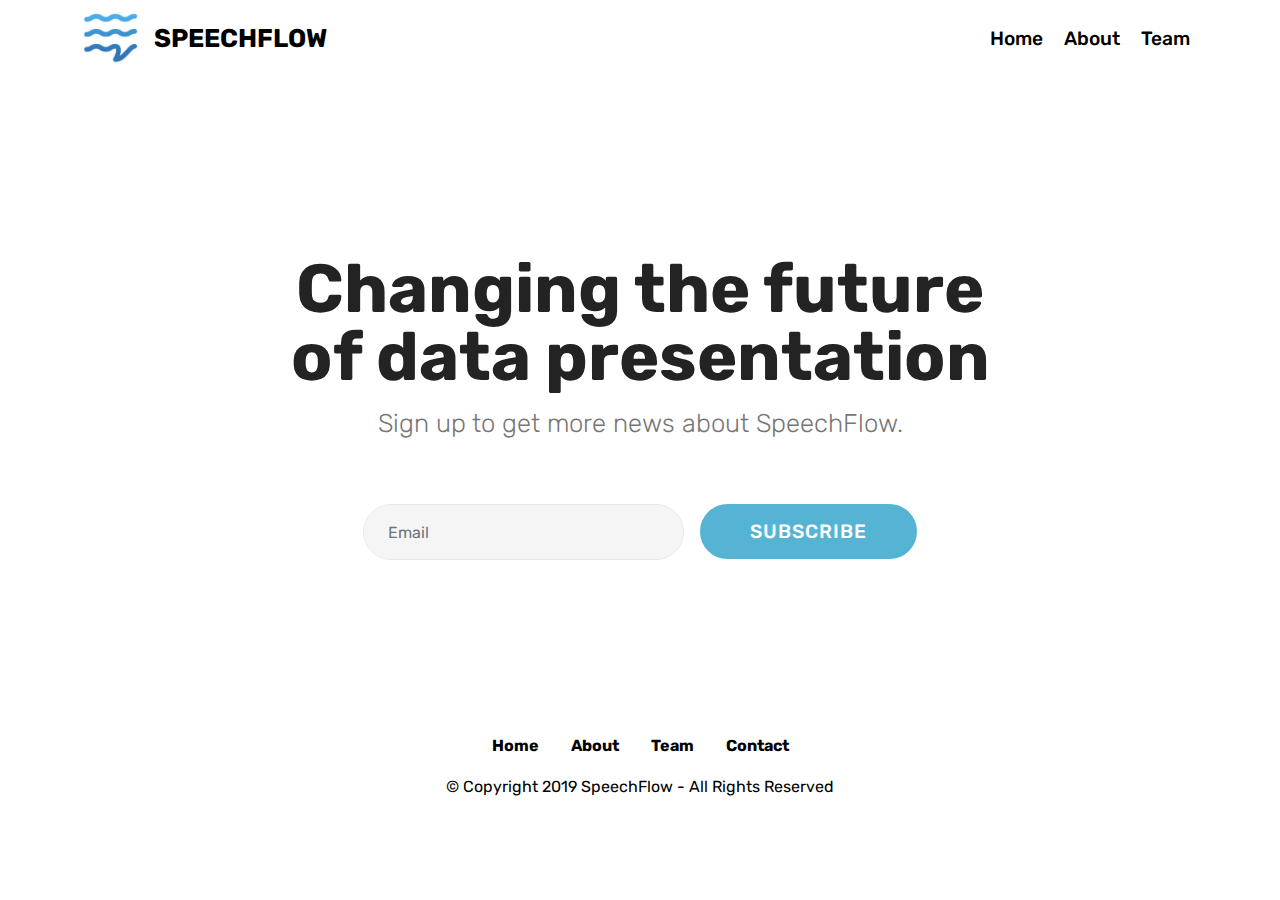
==== index.html @ fd4cd21f "create github pages" ====
<!DOCTYPE html>
<html  >
<head>
  <!-- Site made with Mobirise Website Builder v4.11.4, https://mobirise.com -->
  <meta charset="UTF-8">
  <meta http-equiv="X-UA-Compatible" content="IE=edge">
  <meta name="generator" content="Mobirise v4.11.4, mobirise.com">
  <meta name="viewport" content="width=device-width, initial-scale=1, minimum-scale=1">
  <link rel="shortcut icon" href="assets/images/screen-shot-2019-04-03-at-3.57.23-pm-146x145.png" type="image/x-icon">
  <meta name="description" content="">
  
  <title>Home</title>
  <link rel="stylesheet" href="assets/bootstrap/css/bootstrap.min.css">
  <link rel="stylesheet" href="assets/bootstrap/css/bootstrap-grid.min.css">
  <link rel="stylesheet" href="assets/bootstrap/css/bootstrap-reboot.min.css">
  <link rel="stylesheet" href="assets/tether/tether.min.css">
  <link rel="stylesheet" href="assets/dropdown/css/style.css">
  <link rel="stylesheet" href="assets/socicon/css/styles.css">
  <link rel="stylesheet" href="assets/theme/css/style.css">
  <link rel="preload" as="style" href="assets/mobirise/css/mbr-additional.css"><link rel="stylesheet" href="assets/mobirise/css/mbr-additional.css" type="text/css">
  
  
  
</head>
<body>
  <section class="menu cid-rmBKshVHnx" once="menu" id="menu2-7">

    

    <nav class="navbar navbar-expand beta-menu navbar-dropdown align-items-center navbar-toggleable-sm">
        <button class="navbar-toggler navbar-toggler-right" type="button" data-toggle="collapse" data-target="#navbarSupportedContent" aria-controls="navbarSupportedContent" aria-expanded="false" aria-label="Toggle navigation">
            <div class="hamburger">
                <span></span>
                <span></span>
                <span></span>
                <span></span>
            </div>
        </button>
        <div class="menu-logo">
            <div class="navbar-brand">
                <span class="navbar-logo">
                    <a href="https://mobirise.co">
                        <img src="assets/images/screen-shot-2019-04-03-at-3.57.23-pm-146x145.png" alt="Mobirise" title="" style="height: 3.8rem;">
                    </a>
                </span>
                <span class="navbar-caption-wrap"><a class="navbar-caption text-black display-5" href="index.html">SPEECHFLOW</a></span>
            </div>
        </div>
        <div class="collapse navbar-collapse" id="navbarSupportedContent">
            <ul class="navbar-nav nav-dropdown nav-right" data-app-modern-menu="true"><li class="nav-item">
                    <a class="nav-link link text-black display-4" href="index.html">Home</a>
                </li><li class="nav-item"><a class="nav-link link text-black display-4" href="about.html">About</a></li><li class="nav-item"><a class="nav-link link text-black display-4" href="team.html">Team</a></li></ul>
            
        </div>
    </nav>
</section>

<section class="engine"><a href="https://mobirise.info/w">html5 templates</a></section><section class="header1 cid-rmCIBo8sqP" id="header16-1j">

    

    

    <div class="container">
        <div class="row justify-content-md-center">
            <div class="col-md-10 align-center">
                
                
                
                
            </div>
        </div>
    </div>

</section>

<section class="mbr-section form3 cid-rmCIuacmQb" id="form3-1i">

    

    

    <div class="container">
        <div class="row justify-content-center">
            <div class="title col-12 col-lg-8">
                <h2 class="align-center pb-2 mbr-fonts-style display-1"><strong>Changing the future of data presentation</strong></h2>
                <h3 class="mbr-section-subtitle align-center pb-5 mbr-light mbr-fonts-style display-5">
                    Sign up to get more news about SpeechFlow.</h3>
            </div>
        </div>

        <div class="row py-2 justify-content-center">
            <div class="col-12 col-lg-6  col-md-8 " data-form-type="formoid">
                <!---Formbuilder Form--->
                <form action="https://mobirise.com/" method="POST" class="mbr-form form-with-styler" data-form-title="Mobirise Form"><input type="hidden" name="email" data-form-email="true" value="MdV2cUnSB7sHXEg4AjC1g5OmInixoszKhl3sCZswHYSNOi0G929+mAtU0fxm3MvpSzPcEOdngDqGCpDiBSVuyKhWQujolspa/AVmFvbBOtv8oBJXzhcpPXpEg0a7/5h5">
                    <div class="row">
                        <div hidden="hidden" data-form-alert="" class="alert alert-success col-12">Thanks for filling out the form!</div>
                        <div hidden="hidden" data-form-alert-danger="" class="alert alert-danger col-12">
                        </div>
                    </div>
                    <div class="dragArea row">
                        <div class="form-group col" data-for="email">
                            <input type="email" name="email" placeholder="Email" data-form-field="Email" required="required" class="form-control display-7" id="email-form3-1i">
                        </div>
                        <div class="col-auto input-group-btn">
                            <button type="submit" class="btn btn-primary  display-4">SUBSCRIBE</button>
                        </div>
                    </div>
                </form><!---Formbuilder Form--->
            </div>
        </div>
    </div>
</section>

<section once="footers" class="cid-rmC5u8iNNH" id="footer7-10">

    

    

    <div class="container">
        <div class="media-container-row align-center mbr-white">
            <div class="row row-links">
                <ul class="foot-menu">
                    
                    
                    
                    
                    
                <li class="foot-menu-item mbr-fonts-style display-7"><a class="mbr-bold text-black" href="index.html" target="_blank">Home</a></li><li class="foot-menu-item mbr-fonts-style display-7">
                        <a class="mbr-bold text-black" href="about.html" target="_blank">About</a></li><li class="foot-menu-item mbr-fonts-style display-7"><a class="mbr-bold text-black" href="blog.html" target="_blank">Team</a></li><li class="foot-menu-item mbr-fonts-style display-7"><a class="mbr-bold text-black" href="team.html" target="_blank">Contact</a></li></ul>
            </div>
            
            <div class="row row-copirayt">
                <p class="mbr-text mb-0 mbr-fonts-style mbr-white align-center display-7">© Copyright 2019 SpeechFlow - All Rights Reserved</p>
            </div>
        </div>
    </div>
</section>


  <script src="assets/web/assets/jquery/jquery.min.js"></script>
  <script src="assets/popper/popper.min.js"></script>
  <script src="assets/bootstrap/js/bootstrap.min.js"></script>
  <script src="assets/tether/tether.min.js"></script>
  <script src="assets/smoothscroll/smooth-scroll.js"></script>
  <script src="assets/dropdown/js/nav-dropdown.js"></script>
  <script src="assets/dropdown/js/navbar-dropdown.js"></script>
  <script src="assets/touchswipe/jquery.touch-swipe.min.js"></script>
  <script src="assets/theme/js/script.js"></script>
  <script src="assets/formoid/formoid.min.js"></script>
  
  
</body>
</html>
---- assets/dropdown/css/style.css ----
.navbar-dropdown {
  left: 0;
  padding: 0;
  position: absolute;
  right: 0;
  top: 0;
  transition: all 0.45s ease;
  z-index: 1030;
  background: #282828; }
  .navbar-dropdown .navbar-logo {
    margin-right: 0.8rem;
    transition: margin 0.3s ease-in-out;
    vertical-align: middle; }
    .navbar-dropdown .navbar-logo img {
      height: 3.125rem;
      transition: all 0.3s ease-in-out; }
    .navbar-dropdown .navbar-logo.mbr-iconfont {
      font-size: 3.125rem;
      line-height: 3.125rem; }
  .navbar-dropdown .navbar-caption {
    font-weight: 700;
    white-space: normal;
    vertical-align: -4px;
    line-height: 3.125rem !important; }
    .navbar-dropdown .navbar-caption, .navbar-dropdown .navbar-caption:hover {
      color: inherit;
      text-decoration: none; }
  .navbar-dropdown .mbr-iconfont + .navbar-caption {
    vertical-align: -1px; }
  .navbar-dropdown.navbar-fixed-top {
    position: fixed; }
  .navbar-dropdown .navbar-brand span {
    vertical-align: -4px; }
  .navbar-dropdown.bg-color.transparent {
    background: none; }
  .navbar-dropdown.navbar-short .navbar-brand {
    padding: 0.625rem 0; }
    .navbar-dropdown.navbar-short .navbar-brand span {
      vertical-align: -1px; }
  .navbar-dropdown.navbar-short .navbar-caption {
    line-height: 2.375rem !important;
    vertical-align: -2px; }
  .navbar-dropdown.navbar-short .navbar-logo {
    margin-right: 0.5rem; }
    .navbar-dropdown.navbar-short .navbar-logo img {
      height: 2.375rem; }
    .navbar-dropdown.navbar-short .navbar-logo.mbr-iconfont {
      font-size: 2.375rem;
      line-height: 2.375rem; }
  .navbar-dropdown.navbar-short .mbr-table-cell {
    height: 3.625rem; }
  .navbar-dropdown .navbar-close {
    left: 0.6875rem;
    position: fixed;
    top: 0.75rem;
    z-index: 1000; }
  .navbar-dropdown .hamburger-icon {
    content: "";
    display: inline-block;
    vertical-align: middle;
    width: 16px;
    -webkit-box-shadow: 0 -6px 0 1px #282828,0 0 0 1px #282828,0 6px 0 1px #282828;
    -moz-box-shadow: 0 -6px 0 1px #282828,0 0 0 1px #282828,0 6px 0 1px #282828;
    box-shadow: 0 -6px 0 1px #282828,0 0 0 1px #282828,0 6px 0 1px #282828; }

.dropdown-menu .dropdown-toggle[data-toggle="dropdown-submenu"]::after {
  border-bottom: 0.35em solid transparent;
  border-left: 0.35em solid;
  border-right: 0;
  border-top: 0.35em solid transparent;
  margin-left: 0.3rem; }

.dropdown-menu .dropdown-item:focus {
  outline: 0; }

.nav-dropdown {
  font-size: 0.75rem;
  font-weight: 500;
  height: auto !important; }
  .nav-dropdown .nav-btn {
    padding-left: 1rem; }
  .nav-dropdown .link {
    margin: .667em 1.667em;
    font-weight: 500;
    padding: 0;
    transition: color .2s ease-in-out; }
    .nav-dropdown .link.dropdown-toggle {
      margin-right: 2.583em; }
      .nav-dropdown .link.dropdown-toggle::after {
        margin-left: .25rem;
        border-top: 0.35em solid;
        border-right: 0.35em solid transparent;
        border-left: 0.35em solid transparent;
        border-bottom: 0; }
      .nav-dropdown .link.dropdown-toggle[aria-expanded="true"] {
        margin: 0;
        padding: 0.667em 3.263em  0.667em 1.667em; }
  .nav-dropdown .link::after,
  .nav-dropdown .dropdown-item::after {
    color: inherit; }
  .nav-dropdown .btn {
    font-size: 0.75rem;
    font-weight: 700;
    letter-spacing: 0;
    margin-bottom: 0;
    padding-left: 1.25rem;
    padding-right: 1.25rem; }
  .nav-dropdown .dropdown-menu {
    border-radius: 0;
    border: 0;
    left: 0;
    margin: 0;
    padding-bottom: 1.25rem;
    padding-top: 1.25rem;
    position: relative; }
  .nav-dropdown .dropdown-submenu {
    margin-left: 0.125rem;
    top: 0; }
  .nav-dropdown .dropdown-item {
    font-weight: 500;
    line-height: 2;
    padding: 0.3846em 4.615em 0.3846em 1.5385em;
    position: relative;
    transition: color .2s ease-in-out, background-color .2s ease-in-out; }
    .nav-dropdown .dropdown-item::after {
      margin-top: -0.3077em;
      position: absolute;
      right: 1.1538em;
      top: 50%; }
    .nav-dropdown .dropdown-item:focus, .nav-dropdown .dropdown-item:hover {
      background: none; }

@media (max-width: 767px) {
  .nav-dropdown.navbar-toggleable-sm {
    bottom: 0;
    display: none;
    left: 0;
    overflow-x: hidden;
    position: fixed;
    top: 0;
    transform: translateX(-100%);
    -ms-transform: translateX(-100%);
    -webkit-transform: translateX(-100%);
    width: 18.75rem;
    z-index: 999; } }
.nav-dropdown.navbar-toggleable-xl {
  bottom: 0;
  display: none;
  left: 0;
  overflow-x: hidden;
  position: fixed;
  top: 0;
  transform: translateX(-100%);
  -ms-transform: translateX(-100%);
  -webkit-transform: translateX(-100%);
  width: 18.75rem;
  z-index: 999; }

.nav-dropdown-sm {
  display: block !important;
  overflow-x: hidden;
  overflow: auto;
  padding-top: 3.875rem; }
  .nav-dropdown-sm::after {
    content: "";
    display: block;
    height: 3rem;
    width: 100%; }
  .nav-dropdown-sm.collapse.in ~ .navbar-close {
    display: block !important; }
  .nav-dropdown-sm.collapsing, .nav-dropdown-sm.collapse.in {
    transform: translateX(0);
    -ms-transform: translateX(0);
    -webkit-transform: translateX(0);
    transition: all 0.25s ease-out;
    -webkit-transition: all 0.25s ease-out;
    background: #282828; }
  .nav-dropdown-sm.collapsing[aria-expanded="false"] {
    transform: translateX(-100%);
    -ms-transform: translateX(-100%);
    -webkit-transform: translateX(-100%); }
  .nav-dropdown-sm .nav-item {
    display: block;
    margin-left: 0 !important;
    padding-left: 0; }
  .nav-dropdown-sm .link,
  .nav-dropdown-sm .dropdown-item {
    border-top: 1px dotted rgba(255, 255, 255, 0.1);
    font-size: 0.8125rem;
    line-height: 1.6;
    margin: 0 !important;
    padding: 0.875rem 2.4rem 0.875rem 1.5625rem !important;
    position: relative;
    white-space: normal; }
    .nav-dropdown-sm .link:focus, .nav-dropdown-sm .link:hover,
    .nav-dropdown-sm .dropdown-item:focus,
    .nav-dropdown-sm .dropdown-item:hover {
      background: rgba(0, 0, 0, 0.2) !important;
      color: #c0a375; }
  .nav-dropdown-sm .nav-btn {
    position: relative;
    padding: 1.5625rem 1.5625rem 0 1.5625rem; }
    .nav-dropdown-sm .nav-btn::before {
      border-top: 1px dotted rgba(255, 255, 255, 0.1);
      content: "";
      left: 0;
      position: absolute;
      top: 0;
      width: 100%; }
    .nav-dropdown-sm .nav-btn + .nav-btn {
      padding-top: 0.625rem; }
      .nav-dropdown-sm .nav-btn + .nav-btn::before {
        display: none; }
  .nav-dropdown-sm .btn {
    padding: 0.625rem 0; }
  .nav-dropdown-sm .dropdown-toggle[data-toggle="dropdown-submenu"]::after {
    margin-left: .25rem;
    border-top: 0.35em solid;
    border-right: 0.35em solid transparent;
    border-left: 0.35em solid transparent;
    border-bottom: 0; }
  .nav-dropdown-sm .dropdown-toggle[data-toggle="dropdown-submenu"][aria-expanded="true"]::after {
    border-top: 0;
    border-right: 0.35em solid transparent;
    border-left: 0.35em solid transparent;
    border-bottom: 0.35em solid; }
  .nav-dropdown-sm .dropdown-menu {
    margin: 0;
    padding: 0;
    position: relative;
    top: 0;
    left: 0;
    width: 100%;
    border: 0;
    float: none;
    border-radius: 0;
    background: none; }
  .nav-dropdown-sm .dropdown-submenu {
    left: 100%;
    margin-left: 0.125rem;
    margin-top: -1.25rem;
    top: 0; }

.navbar-toggleable-sm .nav-dropdown .dropdown-menu {
  position: absolute; }

.navbar-toggleable-sm .nav-dropdown .dropdown-submenu {
  left: 100%;
  margin-left: 0.125rem;
  margin-top: -1.25rem;
  top: 0; }

.navbar-toggleable-sm.opened .nav-dropdown .dropdown-menu {
  position: relative; }

.navbar-toggleable-sm.opened .nav-dropdown .dropdown-submenu {
  left: 0;
  margin-left: 00rem;
  margin-top: 0rem;
  top: 0; }

.is-builder .nav-dropdown.collapsing {
  transition: none !important; }

/*# sourceMappingURL=style.css.map */
---- assets/socicon/css/styles.css ----
@charset "UTF-8";

@font-face {
  font-family: "socicon";
  src:url("../fonts/socicon.eot");
  src:url("../fonts/socicon.eot?#iefix") format("embedded-opentype"),
    url("../fonts/socicon.woff") format("woff"),
    url("../fonts/socicon.ttf") format("truetype"),
    url("../fonts/socicon.svg#socicon") format("svg");
  font-weight: normal;
  font-style: normal;
  font-display:swap;
}

[data-icon]:before {
  font-family: "socicon" !important;
  content: attr(data-icon);
  font-style: normal !important;
  font-weight: normal !important;
  font-variant: normal !important;
  text-transform: none !important;
  speak: none;
  line-height: 1;
  -webkit-font-smoothing: antialiased;
  -moz-osx-font-smoothing: grayscale;
}

[class^="socicon-"]:before,
[class*=" socicon-"]:before {
  font-family: "socicon" !important;
  font-style: normal !important;
  font-weight: normal !important;
  font-variant: normal !important;
  text-transform: none !important;
  speak: none;
  line-height: 1;
  -webkit-font-smoothing: antialiased;
  -moz-osx-font-smoothing: grayscale;
}

.socicon-modelmayhem:before {
  content: "\e000";
}
.socicon-mixcloud:before {
  content: "\e001";
}
.socicon-drupal:before {
  content: "\e002";
}
.socicon-swarm:before {
  content: "\e003";
}
.socicon-istock:before {
  content: "\e004";
}
.socicon-yammer:before {
  content: "\e005";
}
.socicon-ello:before {
  content: "\e006";
}
.socicon-stackoverflow:before {
  content: "\e007";
}
.socicon-persona:before {
  content: "\e008";
}
.socicon-triplej:before {
  content: "\e009";
}
.socicon-houzz:before {
  content: "\e00a";
}
.socicon-rss:before {
  content: "\e00b";
}
.socicon-paypal:before {
  content: "\e00c";
}
.socicon-odnoklassniki:before {
  content: "\e00d";
}
.socicon-airbnb:before {
  content: "\e00e";
}
.socicon-periscope:before {
  content: "\e00f";
}
.socicon-outlook:before {
  content: "\e010";
}
.socicon-coderwall:before {
  content: "\e011";
}
.socicon-tripadvisor:before {
  content: "\e012";
}
.socicon-appnet:before {
  content: "\e013";
}
.socicon-goodreads:before {
  content: "\e014";
}
.socicon-tripit:before {
  content: "\e015";
}
.socicon-lanyrd:before {
  content: "\e016";
}
.socicon-slideshare:before {
  content: "\e017";
}
.socicon-buffer:before {
  content: "\e018";
}
.socicon-disqus:before {
  content: "\e019";
}
.socicon-vkontakte:before {
  content: "\e01a";
}
.socicon-whatsapp:before {
  content: "\e01b";
}
.socicon-patreon:before {
  content: "\e01c";
}
.socicon-storehouse:before {
  content: "\e01d";
}
.socicon-pocket:before {
  content: "\e01e";
}
.socicon-mail:before {
  content: "\e01f";
}
.socicon-blogger:before {
  content: "\e020";
}
.socicon-technorati:before {
  content: "\e021";
}
.socicon-reddit:before {
  content: "\e022";
}
.socicon-dribbble:before {
  content: "\e023";
}
.socicon-stumbleupon:before {
  content: "\e024";
}
.socicon-digg:before {
  content: "\e025";
}
.socicon-envato:before {
  content: "\e026";
}
.socicon-behance:before {
  content: "\e027";
}
.socicon-delicious:before {
  content: "\e028";
}
.socicon-deviantart:before {
  content: "\e029";
}
.socicon-forrst:before {
  content: "\e02a";
}
.socicon-play:before {
  content: "\e02b";
}
.socicon-zerply:before {
  content: "\e02c";
}
.socicon-wikipedia:before {
  content: "\e02d";
}
.socicon-apple:before {
  content: "\e02e";
}
.socicon-flattr:before {
  content: "\e02f";
}
.socicon-github:before {
  content: "\e030";
}
.socicon-renren:before {
  content: "\e031";
}
.socicon-friendfeed:before {
  content: "\e032";
}
.socicon-newsvine:before {
  content: "\e033";
}
.socicon-identica:before {
  content: "\e034";
}
.socicon-bebo:before {
  content: "\e035";
}
.socicon-zynga:before {
  content: "\e036";
}
.socicon-steam:before {
  content: "\e037";
}
.socicon-xbox:before {
  content: "\e038";
}
.socicon-windows:before {
  content: "\e039";
}
.socicon-qq:before {
  content: "\e03a";
}
.socicon-douban:before {
  content: "\e03b";
}
.socicon-meetup:before {
  content: "\e03c";
}
.socicon-playstation:before {
  content: "\e03d";
}
.socicon-android:before {
  content: "\e03e";
}
.socicon-snapchat:before {
  content: "\e03f";
}
.socicon-twitter:before {
  content: "\e040";
}
.socicon-facebook:before {
  content: "\e041";
}
.socicon-googleplus:before {
  content: "\e042";
}
.socicon-pinterest:before {
  content: "\e043";
}
.socicon-foursquare:before {
  content: "\e044";
}
.socicon-yahoo:before {
  content: "\e045";
}
.socicon-skype:before {
  content: "\e046";
}
.socicon-yelp:before {
  content: "\e047";
}
.socicon-feedburner:before {
  content: "\e048";
}
.socicon-linkedin:before {
  content: "\e049";
}
.socicon-viadeo:before {
  content: "\e04a";
}
.socicon-xing:before {
  content: "\e04b";
}
.socicon-myspace:before {
  content: "\e04c";
}
.socicon-soundcloud:before {
  content: "\e04d";
}
.socicon-spotify:before {
  content: "\e04e";
}
.socicon-grooveshark:before {
  content: "\e04f";
}
.socicon-lastfm:before {
  content: "\e050";
}
.socicon-youtube:before {
  content: "\e051";
}
.socicon-vimeo:before {
  content: "\e052";
}
.socicon-dailymotion:before {
  content: "\e053";
}
.socicon-vine:before {
  content: "\e054";
}
.socicon-flickr:before {
  content: "\e055";
}
.socicon-500px:before {
  content: "\e056";
}
.socicon-wordpress:before {
  content: "\e058";
}
.socicon-tumblr:before {
  content: "\e059";
}
.socicon-twitch:before {
  content: "\e05a";
}
.socicon-8tracks:before {
  content: "\e05b";
}
.socicon-amazon:before {
  content: "\e05c";
}
.socicon-icq:before {
  content: "\e05d";
}
.socicon-smugmug:before {
  content: "\e05e";
}
.socicon-ravelry:before {
  content: "\e05f";
}
.socicon-weibo:before {
  content: "\e060";
}
.socicon-baidu:before {
  content: "\e061";
}
.socicon-angellist:before {
  content: "\e062";
}
.socicon-ebay:before {
  content: "\e063";
}
.socicon-imdb:before {
  content: "\e064";
}
.socicon-stayfriends:before {
  content: "\e065";
}
.socicon-residentadvisor:before {
  content: "\e066";
}
.socicon-google:before {
  content: "\e067";
}
.socicon-yandex:before {
  content: "\e068";
}
.socicon-sharethis:before {
  content: "\e069";
}
.socicon-bandcamp:before {
  content: "\e06a";
}
.socicon-itunes:before {
  content: "\e06b";
}
.socicon-deezer:before {
  content: "\e06c";
}
.socicon-telegram:before {
  content: "\e06e";
}
.socicon-openid:before {
  content: "\e06f";
}
.socicon-amplement:before {
  content: "\e070";
}
.socicon-viber:before {
  content: "\e071";
}
.socicon-zomato:before {
  content: "\e072";
}
.socicon-draugiem:before {
  content: "\e074";
}
.socicon-endomodo:before {
  content: "\e075";
}
.socicon-filmweb:before {
  content: "\e076";
}
.socicon-stackexchange:before {
  content: "\e077";
}
.socicon-wykop:before {
  content: "\e078";
}
.socicon-teamspeak:before {
  content: "\e079";
}
.socicon-teamviewer:before {
  content: "\e07a";
}
.socicon-ventrilo:before {
  content: "\e07b";
}
.socicon-younow:before {
  content: "\e07c";
}
.socicon-raidcall:before {
  content: "\e07d";
}
.socicon-mumble:before {
  content: "\e07e";
}
.socicon-medium:before {
  content: "\e06d";
}
.socicon-bebee:before {
  content: "\e07f";
}
.socicon-hitbox:before {
  content: "\e080";
}
.socicon-reverbnation:before {
  content: "\e081";
}
.socicon-formulr:before {
  content: "\e082";
}
.socicon-instagram:before {
  content: "\e057";
}
.socicon-battlenet:before {
  content: "\e083";
}
.socicon-chrome:before {
  content: "\e084";
}
.socicon-discord:before {
  content: "\e086";
}
.socicon-issuu:before {
  content: "\e087";
}
.socicon-macos:before {
  content: "\e088";
}
.socicon-firefox:before {
  content: "\e089";
}
.socicon-opera:before {
  content: "\e08d";
}
.socicon-keybase:before {
  content: "\e090";
}
.socicon-alliance:before {
  content: "\e091";
}
.socicon-livejournal:before {
  content: "\e092";
}
.socicon-googlephotos:before {
  content: "\e093";
}
.socicon-horde:before {
  content: "\e094";
}
.socicon-etsy:before {
  content: "\e095";
}
.socicon-zapier:before {
  content: "\e096";
}
.socicon-google-scholar:before {
  content: "\e097";
}
.socicon-researchgate:before {
  content: "\e098";
}
.socicon-wechat:before {
  content: "\e099";
}
.socicon-strava:before {
  content: "\e09a";
}
.socicon-line:before {
  content: "\e09b";
}
.socicon-lyft:before {
  content: "\e09c";
}
.socicon-uber:before {
  content: "\e09d";
}
.socicon-songkick:before {
  content: "\e09e";
}
.socicon-viewbug:before {
  content: "\e09f";
}
.socicon-googlegroups:before {
  content: "\e0a0";
}
.socicon-quora:before {
  content: "\e073";
}
.socicon-diablo:before {
  content: "\e085";
}
.socicon-blizzard:before {
  content: "\e0a1";
}
.socicon-hearthstone:before {
  content: "\e08b";
}
.socicon-heroes:before {
  content: "\e08a";
}
.socicon-overwatch:before {
  content: "\e08c";
}
.socicon-warcraft:before {
  content: "\e08e";
}
.socicon-starcraft:before {
  content: "\e08f";
}
.socicon-beam:before {
  content: "\e0a2";
}
.socicon-curse:before {
  content: "\e0a3";
}
.socicon-player:before {
  content: "\e0a4";
}
.socicon-streamjar:before {
  content: "\e0a5";
}
.socicon-nintendo:before {
  content: "\e0a6";
}
.socicon-hellocoton:before {
  content: "\e0a7";
}
---- assets/theme/css/style.css ----
/*!
 * Mobirise v4 theme (https://mobirise.com/)
 * Copyright 2017 Mobirise
 */
section {
  background-color: #eeeeee; }

body {
  font-style: normal;
  line-height: 1.5; }

section,
.container,
.container-fluid {
  position: relative;
  word-wrap: break-word; }

a.mbr-iconfont:hover {
  text-decoration: none; }

.article .lead p,
.article .lead ul,
.article .lead ol,
.article .lead pre,
.article .lead blockquote {
  margin-bottom: 0; }

ul,
ol,
pre,
blockquote {
  margin-bottom: 2.3125rem; }

pre {
  background: #f4f4f4;
  padding: 10px 24px;
  white-space: pre-wrap; }

.inactive {
  -webkit-user-select: none;
  -moz-user-select: none;
  -ms-user-select: none;
  user-select: none;
  pointer-events: none;
  -webkit-user-drag: none;
  user-drag: none; }

.mbr-section__comments .row {
  justify-content: center;
  -webkit-justify-content: center; }

a {
  font-style: normal;
  font-weight: 400;
  cursor: pointer; }
  a, a:hover {
    text-decoration: none; }

figure {
  margin-bottom: 0; }

body {
  color: #232323; }

h1,
h2,
h3,
h4,
h5,
h6,
.h1,
.h2,
.h3,
.h4,
.h5,
.h6,
.display-1,
.display-2,
.display-3,
.display-4 {
  line-height: 1;
  word-break: break-word;
  word-wrap: break-word; }

.mbr-section-title {
  font-style: normal;
  line-height: 1.2; }

.mbr-section-subtitle {
  line-height: 1.3; }

.mbr-text {
  font-style: normal;
  line-height: 1.6; }

b,
strong {
  font-weight: bold; }

blockquote {
  padding: 10px 0 10px 20px;
  position: relative;
  border-left: 2px solid;
  border-color: #ff3366; }

input:-webkit-autofill, input:-webkit-autofill:hover, input:-webkit-autofill:focus, input:-webkit-autofill:active {
  transition-delay: 9999s;
  transition-property: background-color, color; }

textarea[type='hidden'] {
  display: none; }

body {
  position: relative; }

section {
  background-position: 50% 50%;
  background-repeat: no-repeat;
  background-size: cover; }
  section .mbr-background-video,
  section .mbr-background-video-preview {
    position: absolute;
    bottom: 0;
    left: 0;
    right: 0;
    top: 0; }

.hidden {
  visibility: hidden; }

.mbr-z-index20 {
  z-index: 20; }

/*! Base colors */
.mbr-white {
  color: #ffffff; }

.mbr-black {
  color: #000000; }

.mbr-bg-white {
  background-color: #ffffff; }

.mbr-bg-black {
  background-color: #000000; }

/*! Text-aligns */
.align-left {
  text-align: left; }

.align-center {
  text-align: center; }

.align-right {
  text-align: right; }

@media (max-width: 767px) {
  .align-left,
  .align-center,
  .align-right,
  .mbr-section-btn,
  .mbr-section-title {
    text-align: center; } }
/*! Font-weight  */
.mbr-light {
  font-weight: 300; }

.mbr-regular {
  font-weight: 400; }

.mbr-semibold {
  font-weight: 500; }

.mbr-bold {
  font-weight: 700; }

/*! Media  */
.media-size-item {
  -webkit-flex: 1 1 auto;
  -moz-flex: 1 1 auto;
  -ms-flex: 1 1 auto;
  -o-flex: 1 1 auto;
  flex: 1 1 auto; }

.media-content {
  -webkit-flex-basis: 100%;
  flex-basis: 100%; }

.media-container-row {
  display: -ms-flexbox;
  display: -webkit-flex;
  display: flex;
  -webkit-flex-direction: row;
  -ms-flex-direction: row;
  flex-direction: row;
  -webkit-flex-wrap: wrap;
  -ms-flex-wrap: wrap;
  flex-wrap: wrap;
  -webkit-justify-content: center;
  -ms-flex-pack: center;
  justify-content: center;
  -webkit-align-content: center;
  -ms-flex-line-pack: center;
  align-content: center;
  -webkit-align-items: start;
  -ms-flex-align: start;
  align-items: start; }
  .media-container-row .media-size-item {
    width: 400px; }

.media-container-column {
  display: -ms-flexbox;
  display: -webkit-flex;
  display: flex;
  -webkit-flex-direction: column;
  -ms-flex-direction: column;
  flex-direction: column;
  -webkit-flex-wrap: wrap;
  -ms-flex-wrap: wrap;
  flex-wrap: wrap;
  -webkit-justify-content: center;
  -ms-flex-pack: center;
  justify-content: center;
  -webkit-align-content: center;
  -ms-flex-line-pack: center;
  align-content: center;
  -webkit-align-items: stretch;
  -ms-flex-align: stretch;
  align-items: stretch; }
  .media-container-column > * {
    width: 100%; }

@media (min-width: 992px) {
  .media-container-row {
    -webkit-flex-wrap: nowrap;
    -ms-flex-wrap: nowrap;
    flex-wrap: nowrap; } }
figure {
  overflow: hidden; }

figure[mbr-media-size] {
  transition: width 0.1s; }

.mbr-figure img,
.mbr-figure iframe {
  display: block;
  width: 100%; }

.card {
  background-color: transparent;
  border: none; }

.card-box {
  width: 100%; }

.card-img {
  text-align: center;
  flex-shrink: 0;
  -webkit-flex-shrink: 0; }

.media {
  max-width: 100%;
  margin: 0 auto; }

.mbr-figure {
  -ms-flex-item-align: center;
  -ms-grid-row-align: center;
  -webkit-align-self: center;
  align-self: center; }

.media-container > div {
  max-width: 100%; }

.mbr-figure img,
.card-img img {
  width: 100%; }

@media (max-width: 991px) {
  .media-size-item {
    width: auto !important; }

  .media {
    width: auto; }

  .mbr-figure {
    width: 100% !important; } }
/*! Buttons */
.btn {
  font-weight: 500;
  border-width: 2px;
  font-style: normal;
  letter-spacing: 1px;
  margin: .4rem .8rem;
  white-space: normal;
  -webkit-transition: all .3s ease-in-out;
  -moz-transition: all .3s ease-in-out;
  transition: all .3s ease-in-out;
  display: inline-flex;
  align-items: center;
  justify-content: center;
  word-break: break-word;
  -webkit-align-items: center;
  -webkit-justify-content: center;
  display: -webkit-inline-flex; }

.btn-sm {
  font-weight: 500;
  letter-spacing: 1px;
  -webkit-transition: all .3s ease-in-out;
  -moz-transition: all .3s ease-in-out;
  transition: all .3s ease-in-out; }

.btn-md {
  font-weight: 500;
  letter-spacing: 1px;
  margin: .4rem .8rem !important;
  -webkit-transition: all .3s ease-in-out;
  -moz-transition: all .3s ease-in-out;
  transition: all .3s ease-in-out; }

.btn-lg {
  font-weight: 500;
  letter-spacing: 1px;
  margin: .4rem .8rem !important;
  -webkit-transition: all .3s ease-in-out;
  -moz-transition: all .3s ease-in-out;
  transition: all .3s ease-in-out; }

.mbr-section-btn {
  margin-left: -0.25rem;
  margin-right: -0.25rem;
  font-size: 0; }

nav .mbr-section-btn {
  margin-left: 0rem;
  margin-right: 0rem; }

.btn-form {
  border-radius: 0; }
  .btn-form:hover {
    cursor: pointer; }

/*! Btn icon margin */
.btn .mbr-iconfont,
.btn.btn-sm .mbr-iconfont {
  cursor: pointer;
  margin-right: 0.5rem; }

.btn.btn-md .mbr-iconfont,
.btn.btn-md .mbr-iconfont {
  margin-right: 0.8rem; }

.mbr-regular {
  font-weight: 400; }

.mbr-semibold {
  font-weight: 500; }

.mbr-bold {
  font-weight: 700; }

[type='submit'] {
  -webkit-appearance: none; }

/*! Full-screen */
.mbr-fullscreen .mbr-overlay {
  min-height: 100vh; }

.mbr-fullscreen {
  display: flex;
  display: -webkit-flex;
  display: -moz-flex;
  display: -ms-flex;
  display: -o-flex;
  align-items: center;
  -webkit-align-items: center;
  min-height: 100vh;
  padding-top: 3rem;
  padding-bottom: 3rem; }

/*! Map */
.map {
  height: 25rem;
  position: relative; }
  .map iframe {
    width: 100%;
    height: 100%; }

.mbr-overlay {
  background-color: #000;
  bottom: 0;
  left: 0;
  opacity: .5;
  position: absolute;
  right: 0;
  top: 0;
  z-index: 0;
  pointer-events: none; }

/* Form */
blockquote {
  font-style: italic;
  padding: 10px 0 10px 20px;
  font-size: 1.09rem;
  position: relative;
  border-width: 3px; }

.form-control {
  background-color: #f5f5f5;
  box-shadow: none;
  color: #565656;
  line-height: 1.43;
  min-height: 3.5em;
  padding: 1.07em .5em; }
  .form-control, .form-control:focus {
    border: 1px solid #e8e8e8; }
  .form-active .form-control:invalid {
    border-color: red; }

.form-control-label {
  position: relative;
  cursor: pointer;
  margin-bottom: .357em;
  padding: 0; }

.alert {
  color: #ffffff;
  border-radius: 0;
  border: 0;
  font-size: .875rem;
  line-height: 1.5;
  margin-bottom: 1.875rem;
  padding: 1.25rem;
  position: relative; }
  .alert.alert-form::after {
    background-color: inherit;
    bottom: -7px;
    content: "";
    display: block;
    height: 14px;
    left: 50%;
    margin-left: -7px;
    position: absolute;
    transform: rotate(45deg);
    width: 14px;
    -webkit-transform: rotate(45deg); }

.form-asterisk {
  font-family: initial;
  position: absolute;
  top: -2px;
  font-weight: normal; }

/*! Scroll to top arrow */
#scrollToTop a i:before {
  content: '';
  position: absolute;
  height: 40%;
  top: 25%;
  background: #fff;
  width: 2px;
  left: calc(50% - 1px); }
#scrollToTop a i:after {
  content: '';
  position: absolute;
  display: block;
  border-top: 2px solid #fff;
  border-right: 2px solid #fff;
  width: 40%;
  height: 40%;
  left: 30%;
  bottom: 30%;
  transform: rotate(135deg);
  -webkit-transform: rotate(135deg); }

.mbr-arrow-up {
  bottom: 25px;
  right: 90px;
  position: fixed;
  text-align: right;
  z-index: 5000;
  color: #ffffff;
  font-size: 32px;
  transform: rotate(180deg);
  -webkit-transform: rotate(180deg); }

.mbr-arrow-up a {
  background: rgba(0, 0, 0, 0.2);
  border-radius: 3px;
  color: #fff;
  display: inline-block;
  height: 60px;
  width: 60px;
  outline-style: none !important;
  position: relative;
  text-decoration: none;
  transition: all 0.3s ease-in-out;
  cursor: pointer;
  text-align: center; }
  .mbr-arrow-up a:hover {
    background-color: rgba(0, 0, 0, 0.4); }
  .mbr-arrow-up a i {
    line-height: 60px; }

.mbr-arrow-up-icon {
  display: block;
  color: #fff; }

.mbr-arrow-up-icon::before {
  content: '\203a';
  display: inline-block;
  font-family: serif;
  font-size: 32px;
  line-height: 1;
  font-style: normal;
  position: relative;
  top: 6px;
  left: -4px;
  -webkit-transform: rotate(-90deg);
  transform: rotate(-90deg); }

/*! Arrow Down */
.mbr-arrow {
  position: absolute;
  bottom: 45px;
  left: 50%;
  width: 60px;
  height: 60px;
  cursor: pointer;
  background-color: rgba(80, 80, 80, 0.5);
  border-radius: 50%;
  -webkit-transform: translateX(-50%);
  transform: translateX(-50%); }
  .mbr-arrow > a {
    display: inline-block;
    text-decoration: none;
    outline-style: none;
    -webkit-animation: arrowdown 1.7s ease-in-out infinite;
    animation: arrowdown 1.7s ease-in-out infinite; }
    .mbr-arrow > a > i {
      position: absolute;
      top: -2px;
      left: 15px;
      font-size: 2rem; }

@keyframes arrowdown {
  0% {
    transform: translateY(0px);
    -webkit-transform: translateY(0px); }
  50% {
    transform: translateY(-5px);
    -webkit-transform: translateY(-5px); }
  100% {
    transform: translateY(0px);
    -webkit-transform: translateY(0px); } }
@-webkit-keyframes arrowdown {
  0% {
    transform: translateY(0px);
    -webkit-transform: translateY(0px); }
  50% {
    transform: translateY(-5px);
    -webkit-transform: translateY(-5px); }
  100% {
    transform: translateY(0px);
    -webkit-transform: translateY(0px); } }
@media (max-width: 500px) {
  .mbr-arrow-up {
    left: 50%;
    right: auto;
    transform: translateX(-50%) rotate(180deg);
    -webkit-transform: translateX(-50%) rotate(180deg); } }
/*Gradients animation*/
@keyframes gradient-animation {
  from {
    background-position: 0% 100%;
    animation-timing-function: ease-in-out; }
  to {
    background-position: 100% 0%;
    animation-timing-function: ease-in-out; } }
@-webkit-keyframes gradient-animation {
  from {
    background-position: 0% 100%;
    animation-timing-function: ease-in-out; }
  to {
    background-position: 100% 0%;
    animation-timing-function: ease-in-out; } }
.bg-gradient {
  background-size: 200% 200%;
  animation: gradient-animation 5s infinite alternate;
  -webkit-animation: gradient-animation 5s infinite alternate; }

.menu .navbar-brand {
  display: -webkit-flex; }
  .menu .navbar-brand span {
    display: flex;
    display: -webkit-flex; }
  .menu .navbar-brand .navbar-caption-wrap {
    display: -webkit-flex; }
  .menu .navbar-brand .navbar-logo img {
    display: -webkit-flex; }
@media (min-width: 768px) and (max-width: 1023px) {
  .menu .navbar-toggleable-sm .navbar-nav {
    display: -webkit-box;
    display: -webkit-flex;
    display: -ms-flexbox; } }
@media (max-width: 1023px) {
  .menu .navbar-collapse {
    max-height: 93.5vh; }
    .menu .navbar-collapse.show {
      overflow: auto; } }
@media (min-width: 1024px) {
  .menu .navbar-nav.nav-dropdown {
    display: -webkit-flex; }
  .menu .navbar-toggleable-sm .navbar-collapse {
    display: -webkit-flex !important; }
  .menu .collapsed .navbar-collapse {
    max-height: 93.5vh; }
    .menu .collapsed .navbar-collapse.show {
      overflow: auto; } }
@media (max-width: 767px) {
  .menu .navbar-collapse {
    max-height: 80vh; } }

/* Others*/
.note-check a[data-value=Rubik] {
  font-style: normal; }

.mbr-arrow a {
  color: #ffffff; }

@media (max-width: 767px) {
  .mbr-arrow {
    display: none; } }
.navbar {
  display: -webkit-flex;
  -webkit-flex-wrap: wrap;
  -webkit-align-items: center;
  -webkit-justify-content: space-between; }

.navbar-collapse {
  -webkit-flex-basis: 100%;
  -webkit-flex-grow: 1;
  -webkit-align-items: center; }

.nav-dropdown .link {
  padding: 0.667em 1.667em !important;
  margin: 0 !important; }

.nav {
  display: -webkit-flex;
  -webkit-flex-wrap: wrap; }

.row {
  display: -webkit-flex;
  -webkit-flex-wrap: wrap; }

.justify-content-center {
  -webkit-justify-content: center; }

.form-inline {
  display: -webkit-flex;
  -webkit-flex-flow: row wrap;
  -webkit-align-items: center; }

.card-wrapper {
  -webkit-flex: 1; }

.carousel-control {
  z-index: 10;
  display: -webkit-flex;
  -webkit-align-items: center;
  -webkit-justify-content: center; }

.carousel-controls {
  display: -webkit-flex; }

.media {
  display: -webkit-flex; }

.form-group:focus {
  outline: none; }

.jq-selectbox__select {
  padding: 1.07em 0.5em;
  position: absolute;
  top: 0;
  left: 0;
  width: 100%; }

.jq-selectbox__dropdown {
  position: absolute;
  top: 100% !important;
  left: 0 !important;
  width: 100% !important; }

.jq-selectbox__trigger-arrow {
  transform: translateY(-50%); }

.jq-selectbox li {
  padding: 1.07em 0.5em; }

input[type='range'] {
  padding-left: 0 !important;
  padding-right: 0 !important; }

.modal-dialog,
.modal-content {
  height: 100%; }

.modal-dialog .carousel-inner {
  height: calc(100vh - 1.75rem); }
  @media (max-width: 575px) {
    .modal-dialog .carousel-inner {
      height: calc(100vh - 1rem); } }

.carousel-item {
  text-align: center; }

.carousel-item img {
  margin: auto; }

.navbar-toggler {
  -webkit-align-self: flex-start;
  -ms-flex-item-align: start;
  align-self: flex-start;
  padding: 0.25rem 0.75rem;
  font-size: 1.25rem;
  line-height: 1;
  background: transparent;
  border: 1px solid transparent;
  -webkit-border-radius: 0.25rem;
  border-radius: 0.25rem; }

.navbar-toggler:focus,
.navbar-toggler:hover {
  text-decoration: none; }

.navbar-toggler-icon {
  display: inline-block;
  width: 1.5em;
  height: 1.5em;
  vertical-align: middle;
  content: '';
  background: no-repeat center center;
  -webkit-background-size: 100% 100%;
  -o-background-size: 100% 100%;
  background-size: 100% 100%; }

.navbar-toggler-left {
  position: absolute;
  left: 1rem; }

.navbar-toggler-right {
  position: absolute;
  right: 1rem; }

@media (max-width: 575px) {
  .navbar-toggleable .navbar-nav .dropdown-menu {
    position: static;
    float: none; }

  .navbar-toggleable > .container {
    padding-right: 0;
    padding-left: 0; } }
@media (min-width: 576px) {
  .navbar-toggleable {
    -webkit-box-orient: horizontal;
    -webkit-box-direction: normal;
    -webkit-flex-direction: row;
    -ms-flex-direction: row;
    flex-direction: row;
    -webkit-flex-wrap: nowrap;
    -ms-flex-wrap: nowrap;
    flex-wrap: nowrap;
    -webkit-box-align: center;
    -webkit-align-items: center;
    -ms-flex-align: center;
    align-items: center; }

  .navbar-toggleable .navbar-nav {
    -webkit-box-orient: horizontal;
    -webkit-box-direction: normal;
    -webkit-flex-direction: row;
    -ms-flex-direction: row;
    flex-direction: row; }

  .navbar-toggleable .navbar-nav .nav-link {
    padding-right: 0.5rem;
    padding-left: 0.5rem; }

  .navbar-toggleable > .container {
    display: -webkit-box;
    display: -webkit-flex;
    display: -ms-flexbox;
    display: flex;
    -webkit-flex-wrap: nowrap;
    -ms-flex-wrap: nowrap;
    flex-wrap: nowrap;
    -webkit-box-align: center;
    -webkit-align-items: center;
    -ms-flex-align: center;
    align-items: center; }

  .navbar-toggleable .navbar-collapse {
    display: -webkit-box !important;
    display: -webkit-flex !important;
    display: -ms-flexbox !important;
    display: flex !important;
    width: 100%; }

  .navbar-toggleable .navbar-toggler {
    display: none; } }
@media (max-width: 767px) {
  .navbar-toggleable-sm .navbar-nav .dropdown-menu {
    position: static;
    float: none; }

  .navbar-toggleable-sm > .container {
    padding-right: 0;
    padding-left: 0; } }
@media (min-width: 768px) {
  .navbar-toggleable-sm {
    -webkit-box-orient: horizontal;
    -webkit-box-direction: normal;
    -webkit-flex-direction: row;
    -ms-flex-direction: row;
    flex-direction: row;
    -webkit-flex-wrap: nowrap;
    -ms-flex-wrap: nowrap;
    flex-wrap: nowrap;
    -webkit-box-align: center;
    -webkit-align-items: center;
    -ms-flex-align: center;
    align-items: center; }

  .navbar-toggleable-sm .navbar-nav {
    -webkit-box-orient: horizontal;
    -webkit-box-direction: normal;
    -webkit-flex-direction: row;
    -ms-flex-direction: row;
    flex-direction: row; }

  .navbar-toggleable-sm .navbar-nav .nav-link {
    padding-right: 0.5rem;
    padding-left: 0.5rem; }

  .navbar-toggleable-sm > .container {
    display: -webkit-box;
    display: -webkit-flex;
    display: -ms-flexbox;
    display: flex;
    -webkit-flex-wrap: nowrap;
    -ms-flex-wrap: nowrap;
    flex-wrap: nowrap;
    -webkit-box-align: center;
    -webkit-align-items: center;
    -ms-flex-align: center;
    align-items: center; }

  .navbar-toggleable-sm .navbar-collapse {
    display: none;
    width: 100%; }

  .navbar-toggleable-sm .navbar-toggler {
    display: none; } }
@media (max-width: 1023px) {
  .navbar-toggleable-md .navbar-nav .dropdown-menu {
    position: static;
    float: none; }

  .navbar-toggleable-md > .container {
    padding-right: 0;
    padding-left: 0; } }
@media (min-width: 1024px) {
  .navbar-toggleable-md {
    -webkit-box-orient: horizontal;
    -webkit-box-direction: normal;
    -webkit-flex-direction: row;
    -ms-flex-direction: row;
    flex-direction: row;
    -webkit-flex-wrap: nowrap;
    -ms-flex-wrap: nowrap;
    flex-wrap: nowrap;
    -webkit-box-align: center;
    -webkit-align-items: center;
    -ms-flex-align: center;
    align-items: center; }

  .navbar-toggleable-md .navbar-nav {
    -webkit-box-orient: horizontal;
    -webkit-box-direction: normal;
    -webkit-flex-direction: row;
    -ms-flex-direction: row;
    flex-direction: row; }

  .navbar-toggleable-md .navbar-nav .nav-link {
    padding-right: 0.5rem;
    padding-left: 0.5rem; }

  .navbar-toggleable-md > .container {
    display: -webkit-box;
    display: -webkit-flex;
    display: -ms-flexbox;
    display: flex;
    -webkit-flex-wrap: nowrap;
    -ms-flex-wrap: nowrap;
    flex-wrap: nowrap;
    -webkit-box-align: center;
    -webkit-align-items: center;
    -ms-flex-align: center;
    align-items: center; }

  .navbar-toggleable-md .navbar-collapse {
    display: -webkit-box !important;
    display: -webkit-flex !important;
    display: -ms-flexbox !important;
    display: flex !important;
    width: 100%; }

  .navbar-toggleable-md .navbar-toggler {
    display: none; } }
@media (max-width: 1199px) {
  .navbar-toggleable-lg .navbar-nav .dropdown-menu {
    position: static;
    float: none; }

  .navbar-toggleable-lg > .container {
    padding-right: 0;
    padding-left: 0; } }
@media (min-width: 1200px) {
  .navbar-toggleable-lg {
    -webkit-box-orient: horizontal;
    -webkit-box-direction: normal;
    -webkit-flex-direction: row;
    -ms-flex-direction: row;
    flex-direction: row;
    -webkit-flex-wrap: nowrap;
    -ms-flex-wrap: nowrap;
    flex-wrap: nowrap;
    -webkit-box-align: center;
    -webkit-align-items: center;
    -ms-flex-align: center;
    align-items: center; }

  .navbar-toggleable-lg .navbar-nav {
    -webkit-box-orient: horizontal;
    -webkit-box-direction: normal;
    -webkit-flex-direction: row;
    -ms-flex-direction: row;
    flex-direction: row; }

  .navbar-toggleable-lg .navbar-nav .nav-link {
    padding-right: 0.5rem;
    padding-left: 0.5rem; }

  .navbar-toggleable-lg > .container {
    display: -webkit-box;
    display: -webkit-flex;
    display: -ms-flexbox;
    display: flex;
    -webkit-flex-wrap: nowrap;
    -ms-flex-wrap: nowrap;
    flex-wrap: nowrap;
    -webkit-box-align: center;
    -webkit-align-items: center;
    -ms-flex-align: center;
    align-items: center; }

  .navbar-toggleable-lg .navbar-collapse {
    display: -webkit-box !important;
    display: -webkit-flex !important;
    display: -ms-flexbox !important;
    display: flex !important;
    width: 100%; }

  .navbar-toggleable-lg .navbar-toggler {
    display: none; } }
.navbar-toggleable-xl {
  -webkit-box-orient: horizontal;
  -webkit-box-direction: normal;
  -webkit-flex-direction: row;
  -ms-flex-direction: row;
  flex-direction: row;
  -webkit-flex-wrap: nowrap;
  -ms-flex-wrap: nowrap;
  flex-wrap: nowrap;
  -webkit-box-align: center;
  -webkit-align-items: center;
  -ms-flex-align: center;
  align-items: center; }

.navbar-toggleable-xl .navbar-nav .dropdown-menu {
  position: static;
  float: none; }

.navbar-toggleable-xl > .container {
  padding-right: 0;
  padding-left: 0; }

.navbar-toggleable-xl .navbar-nav {
  -webkit-box-orient: horizontal;
  -webkit-box-direction: normal;
  -webkit-flex-direction: row;
  -ms-flex-direction: row;
  flex-direction: row; }

.navbar-toggleable-xl .navbar-nav .nav-link {
  padding-right: 0.5rem;
  padding-left: 0.5rem; }

.navbar-toggleable-xl > .container {
  display: -webkit-box;
  display: -webkit-flex;
  display: -ms-flexbox;
  display: flex;
  -webkit-flex-wrap: nowrap;
  -ms-flex-wrap: nowrap;
  flex-wrap: nowrap;
  -webkit-box-align: center;
  -webkit-align-items: center;
  -ms-flex-align: center;
  align-items: center; }

.navbar-toggleable-xl .navbar-collapse {
  display: -webkit-box !important;
  display: -webkit-flex !important;
  display: -ms-flexbox !important;
  display: flex !important;
  width: 100%; }

.navbar-toggleable-xl .navbar-toggler {
  display: none; }

.card-img {
  width: auto; }

.menu .navbar.collapsed:not(.beta-menu) {
  flex-direction: column;
  -webkit-flex-direction: column; }

.carousel-item.active,
.carousel-item-next,
.carousel-item-prev {
  display: -webkit-box;
  display: -webkit-flex;
  display: -ms-flexbox;
  display: flex; }

.note-air-layout .dropup .dropdown-menu,
.note-air-layout .navbar-fixed-bottom .dropdown .dropdown-menu {
  bottom: initial !important; }

html,
body {
  height: auto;
  min-height: 100vh; }

.dropup .dropdown-toggle::after {
  display: none; }

/*# sourceMappingURL=style.css.map */
.engine {
	position: absolute;
	text-indent: -2400px;
	text-align: center;
	padding: 0;
	top: 0;
	left: -2400px;
}
---- assets/mobirise/css/mbr-additional.css ----
@import url(https://fonts.googleapis.com/css?family=Rubik:300,300i,400,400i,500,500i,700,700i,900,900i&display=swap);





body {
  font-family: Rubik;
}
.display-1 {
  font-family: 'Rubik', sans-serif;
  font-size: 4.25rem;
  font-display: swap;
}
.display-1 > .mbr-iconfont {
  font-size: 6.8rem;
}
.display-2 {
  font-family: 'Rubik', sans-serif;
  font-size: 3rem;
  font-display: swap;
}
.display-2 > .mbr-iconfont {
  font-size: 4.8rem;
}
.display-4 {
  font-family: 'Rubik', sans-serif;
  font-size: 1.2rem;
  font-display: swap;
}
.display-4 > .mbr-iconfont {
  font-size: 1.92rem;
}
.display-5 {
  font-family: 'Rubik', sans-serif;
  font-size: 1.6rem;
  font-display: swap;
}
.display-5 > .mbr-iconfont {
  font-size: 2.56rem;
}
.display-7 {
  font-family: 'Rubik', sans-serif;
  font-size: 1rem;
  font-display: swap;
}
.display-7 > .mbr-iconfont {
  font-size: 1.6rem;
}
/* ---- Fluid typography for mobile devices ---- */
/* 1.4 - font scale ratio ( bootstrap == 1.42857 ) */
/* 100vw - current viewport width */
/* (48 - 20)  48 == 48rem == 768px, 20 == 20rem == 320px(minimal supported viewport) */
/* 0.65 - min scale variable, may vary */
@media (max-width: 768px) {
  .display-1 {
    font-size: 3.4rem;
    font-size: calc( 2.1374999999999997rem + (4.25 - 2.1374999999999997) * ((100vw - 20rem) / (48 - 20)));
    line-height: calc( 1.4 * (2.1374999999999997rem + (4.25 - 2.1374999999999997) * ((100vw - 20rem) / (48 - 20))));
  }
  .display-2 {
    font-size: 2.4rem;
    font-size: calc( 1.7rem + (3 - 1.7) * ((100vw - 20rem) / (48 - 20)));
    line-height: calc( 1.4 * (1.7rem + (3 - 1.7) * ((100vw - 20rem) / (48 - 20))));
  }
  .display-4 {
    font-size: 0.96rem;
    font-size: calc( 1.07rem + (1.2 - 1.07) * ((100vw - 20rem) / (48 - 20)));
    line-height: calc( 1.4 * (1.07rem + (1.2 - 1.07) * ((100vw - 20rem) / (48 - 20))));
  }
  .display-5 {
    font-size: 1.28rem;
    font-size: calc( 1.21rem + (1.6 - 1.21) * ((100vw - 20rem) / (48 - 20)));
    line-height: calc( 1.4 * (1.21rem + (1.6 - 1.21) * ((100vw - 20rem) / (48 - 20))));
  }
}
/* Buttons */
.btn {
  padding: 1rem 3rem;
  border-radius: 3px;
}
.btn-sm {
  padding: 0.6rem 1.5rem;
  border-radius: 3px;
}
.btn-md {
  padding: 1rem 3rem;
  border-radius: 3px;
}
.btn-lg {
  padding: 1.2rem 3.2rem;
  border-radius: 3px;
}
.bg-primary {
  background-color: #55b4d4 !important;
}
.bg-success {
  background-color: #f7ed4a !important;
}
.bg-info {
  background-color: #82786e !important;
}
.bg-warning {
  background-color: #879a9f !important;
}
.bg-danger {
  background-color: #b1a374 !important;
}
.btn-primary,
.btn-primary:active {
  background-color: #55b4d4 !important;
  border-color: #55b4d4 !important;
  color: #ffffff !important;
}
.btn-primary:hover,
.btn-primary:focus,
.btn-primary.focus,
.btn-primary.active {
  color: #ffffff !important;
  background-color: #2d8fb0 !important;
  border-color: #2d8fb0 !important;
}
.btn-primary.disabled,
.btn-primary:disabled {
  color: #ffffff !important;
  background-color: #2d8fb0 !important;
  border-color: #2d8fb0 !important;
}
.btn-secondary,
.btn-secondary:active {
  background-color: #ff3366 !important;
  border-color: #ff3366 !important;
  color: #ffffff !important;
}
.btn-secondary:hover,
.btn-secondary:focus,
.btn-secondary.focus,
.btn-secondary.active {
  color: #ffffff !important;
  background-color: #e50039 !important;
  border-color: #e50039 !important;
}
.btn-secondary.disabled,
.btn-secondary:disabled {
  color: #ffffff !important;
  background-color: #e50039 !important;
  border-color: #e50039 !important;
}
.btn-info,
.btn-info:active {
  background-color: #82786e !important;
  border-color: #82786e !important;
  color: #ffffff !important;
}
.btn-info:hover,
.btn-info:focus,
.btn-info.focus,
.btn-info.active {
  color: #ffffff !important;
  background-color: #59524b !important;
  border-color: #59524b !important;
}
.btn-info.disabled,
.btn-info:disabled {
  color: #ffffff !important;
  background-color: #59524b !important;
  border-color: #59524b !important;
}
.btn-success,
.btn-success:active {
  background-color: #f7ed4a !important;
  border-color: #f7ed4a !important;
  color: #3f3c03 !important;
}
.btn-success:hover,
.btn-success:focus,
.btn-success.focus,
.btn-success.active {
  color: #3f3c03 !important;
  background-color: #eadd0a !important;
  border-color: #eadd0a !important;
}
.btn-success.disabled,
.btn-success:disabled {
  color: #3f3c03 !important;
  background-color: #eadd0a !important;
  border-color: #eadd0a !important;
}
.btn-warning,
.btn-warning:active {
  background-color: #879a9f !important;
  border-color: #879a9f !important;
  color: #ffffff !important;
}
.btn-warning:hover,
.btn-warning:focus,
.btn-warning.focus,
.btn-warning.active {
  color: #ffffff !important;
  background-color: #617479 !important;
  border-color: #617479 !important;
}
.btn-warning.disabled,
.btn-warning:disabled {
  color: #ffffff !important;
  background-color: #617479 !important;
  border-color: #617479 !important;
}
.btn-danger,
.btn-danger:active {
  background-color: #b1a374 !important;
  border-color: #b1a374 !important;
  color: #ffffff !important;
}
.btn-danger:hover,
.btn-danger:focus,
.btn-danger.focus,
.btn-danger.active {
  color: #ffffff !important;
  background-color: #8b7d4e !important;
  border-color: #8b7d4e !important;
}
.btn-danger.disabled,
.btn-danger:disabled {
  color: #ffffff !important;
  background-color: #8b7d4e !important;
  border-color: #8b7d4e !important;
}
.btn-white {
  color: #333333 !important;
}
.btn-white,
.btn-white:active {
  background-color: #ffffff !important;
  border-color: #ffffff !important;
  color: #808080 !important;
}
.btn-white:hover,
.btn-white:focus,
.btn-white.focus,
.btn-white.active {
  color: #808080 !important;
  background-color: #d9d9d9 !important;
  border-color: #d9d9d9 !important;
}
.btn-white.disabled,
.btn-white:disabled {
  color: #808080 !important;
  background-color: #d9d9d9 !important;
  border-color: #d9d9d9 !important;
}
.btn-black,
.btn-black:active {
  background-color: #333333 !important;
  border-color: #333333 !important;
  color: #ffffff !important;
}
.btn-black:hover,
.btn-black:focus,
.btn-black.focus,
.btn-black.active {
  color: #ffffff !important;
  background-color: #0d0d0d !important;
  border-color: #0d0d0d !important;
}
.btn-black.disabled,
.btn-black:disabled {
  color: #ffffff !important;
  background-color: #0d0d0d !important;
  border-color: #0d0d0d !important;
}
.btn-primary-outline,
.btn-primary-outline:active {
  background: none;
  border-color: #277e9c;
  color: #277e9c;
}
.btn-primary-outline:hover,
.btn-primary-outline:focus,
.btn-primary-outline.focus,
.btn-primary-outline.active {
  color: #ffffff;
  background-color: #55b4d4;
  border-color: #55b4d4;
}
.btn-primary-outline.disabled,
.btn-primary-outline:disabled {
  color: #ffffff !important;
  background-color: #55b4d4 !important;
  border-color: #55b4d4 !important;
}
.btn-secondary-outline,
.btn-secondary-outline:active {
  background: none;
  border-color: #cc0033;
  color: #cc0033;
}
.btn-secondary-outline:hover,
.btn-secondary-outline:focus,
.btn-secondary-outline.focus,
.btn-secondary-outline.active {
  color: #ffffff;
  background-color: #ff3366;
  border-color: #ff3366;
}
.btn-secondary-outline.disabled,
.btn-secondary-outline:disabled {
  color: #ffffff !important;
  background-color: #ff3366 !important;
  border-color: #ff3366 !important;
}
.btn-info-outline,
.btn-info-outline:active {
  background: none;
  border-color: #4b453f;
  color: #4b453f;
}
.btn-info-outline:hover,
.btn-info-outline:focus,
.btn-info-outline.focus,
.btn-info-outline.active {
  color: #ffffff;
  background-color: #82786e;
  border-color: #82786e;
}
.btn-info-outline.disabled,
.btn-info-outline:disabled {
  color: #ffffff !important;
  background-color: #82786e !important;
  border-color: #82786e !important;
}
.btn-success-outline,
.btn-success-outline:active {
  background: none;
  border-color: #d2c609;
  color: #d2c609;
}
.btn-success-outline:hover,
.btn-success-outline:focus,
.btn-success-outline.focus,
.btn-success-outline.active {
  color: #3f3c03;
  background-color: #f7ed4a;
  border-color: #f7ed4a;
}
.btn-success-outline.disabled,
.btn-success-outline:disabled {
  color: #3f3c03 !important;
  background-color: #f7ed4a !important;
  border-color: #f7ed4a !important;
}
.btn-warning-outline,
.btn-warning-outline:active {
  background: none;
  border-color: #55666b;
  color: #55666b;
}
.btn-warning-outline:hover,
.btn-warning-outline:focus,
.btn-warning-outline.focus,
.btn-warning-outline.active {
  color: #ffffff;
  background-color: #879a9f;
  border-color: #879a9f;
}
.btn-warning-outline.disabled,
.btn-warning-outline:disabled {
  color: #ffffff !important;
  background-color: #879a9f !important;
  border-color: #879a9f !important;
}
.btn-danger-outline,
.btn-danger-outline:active {
  background: none;
  border-color: #7a6e45;
  color: #7a6e45;
}
.btn-danger-outline:hover,
.btn-danger-outline:focus,
.btn-danger-outline.focus,
.btn-danger-outline.active {
  color: #ffffff;
  background-color: #b1a374;
  border-color: #b1a374;
}
.btn-danger-outline.disabled,
.btn-danger-outline:disabled {
  color: #ffffff !important;
  background-color: #b1a374 !important;
  border-color: #b1a374 !important;
}
.btn-black-outline,
.btn-black-outline:active {
  background: none;
  border-color: #000000;
  color: #000000;
}
.btn-black-outline:hover,
.btn-black-outline:focus,
.btn-black-outline.focus,
.btn-black-outline.active {
  color: #ffffff;
  background-color: #333333;
  border-color: #333333;
}
.btn-black-outline.disabled,
.btn-black-outline:disabled {
  color: #ffffff !important;
  background-color: #333333 !important;
  border-color: #333333 !important;
}
.btn-white-outline,
.btn-white-outline:active,
.btn-white-outline.active {
  background: none;
  border-color: #ffffff;
  color: #ffffff;
}
.btn-white-outline:hover,
.btn-white-outline:focus,
.btn-white-outline.focus {
  color: #333333;
  background-color: #ffffff;
  border-color: #ffffff;
}
.text-primary {
  color: #55b4d4 !important;
}
.text-secondary {
  color: #ff3366 !important;
}
.text-success {
  color: #f7ed4a !important;
}
.text-info {
  color: #82786e !important;
}
.text-warning {
  color: #879a9f !important;
}
.text-danger {
  color: #b1a374 !important;
}
.text-white {
  color: #ffffff !important;
}
.text-black {
  color: #000000 !important;
}
a.text-primary:hover,
a.text-primary:focus {
  color: #277e9c !important;
}
a.text-secondary:hover,
a.text-secondary:focus {
  color: #cc0033 !important;
}
a.text-success:hover,
a.text-success:focus {
  color: #d2c609 !important;
}
a.text-info:hover,
a.text-info:focus {
  color: #4b453f !important;
}
a.text-warning:hover,
a.text-warning:focus {
  color: #55666b !important;
}
a.text-danger:hover,
a.text-danger:focus {
  color: #7a6e45 !important;
}
a.text-white:hover,
a.text-white:focus {
  color: #b3b3b3 !important;
}
a.text-black:hover,
a.text-black:focus {
  color: #4d4d4d !important;
}
.alert-success {
  background-color: #70c770;
}
.alert-info {
  background-color: #82786e;
}
.alert-warning {
  background-color: #879a9f;
}
.alert-danger {
  background-color: #b1a374;
}
.mbr-section-btn a.btn:not(.btn-form) {
  border-radius: 100px;
}
.mbr-section-btn a.btn:not(.btn-form):hover,
.mbr-section-btn a.btn:not(.btn-form):focus {
  box-shadow: none !important;
}
.mbr-section-btn a.btn:not(.btn-form):hover,
.mbr-section-btn a.btn:not(.btn-form):focus {
  box-shadow: 0 10px 40px 0 rgba(0, 0, 0, 0.2) !important;
  -webkit-box-shadow: 0 10px 40px 0 rgba(0, 0, 0, 0.2) !important;
}
.mbr-gallery-filter li a {
  border-radius: 100px !important;
}
.mbr-gallery-filter li.active .btn {
  background-color: #55b4d4;
  border-color: #55b4d4;
  color: #ffffff;
}
.mbr-gallery-filter li.active .btn:focus {
  box-shadow: none;
}
.nav-tabs .nav-link {
  border-radius: 100px !important;
}
a,
a:hover {
  color: #55b4d4;
}
.mbr-plan-header.bg-primary .mbr-plan-subtitle,
.mbr-plan-header.bg-primary .mbr-plan-price-desc {
  color: #f8fcfd;
}
.mbr-plan-header.bg-success .mbr-plan-subtitle,
.mbr-plan-header.bg-success .mbr-plan-price-desc {
  color: #ffffff;
}
.mbr-plan-header.bg-info .mbr-plan-subtitle,
.mbr-plan-header.bg-info .mbr-plan-price-desc {
  color: #beb8b2;
}
.mbr-plan-header.bg-warning .mbr-plan-subtitle,
.mbr-plan-header.bg-warning .mbr-plan-price-desc {
  color: #ced6d8;
}
.mbr-plan-header.bg-danger .mbr-plan-subtitle,
.mbr-plan-header.bg-danger .mbr-plan-price-desc {
  color: #dfd9c6;
}
/* Scroll to top button*/
.scrollToTop_wraper {
  display: none;
}
.form-control {
  font-family: 'Rubik', sans-serif;
  font-size: 1rem;
  font-display: swap;
}
.form-control > .mbr-iconfont {
  font-size: 1.6rem;
}
blockquote {
  border-color: #55b4d4;
}
/* Forms */
.mbr-form .btn {
  margin: .4rem 0;
}
.mbr-form .input-group-btn a.btn {
  border-radius: 100px !important;
}
.mbr-form .input-group-btn a.btn:hover {
  box-shadow: 0 10px 40px 0 rgba(0, 0, 0, 0.2);
}
.mbr-form .input-group-btn button[type="submit"] {
  border-radius: 100px !important;
  padding: 1rem 3rem;
}
.mbr-form .input-group-btn button[type="submit"]:hover {
  box-shadow: 0 10px 40px 0 rgba(0, 0, 0, 0.2);
}
.form2 .form-control {
  border-top-left-radius: 100px;
  border-bottom-left-radius: 100px;
}
.form2 .input-group-btn a.btn {
  border-top-left-radius: 0 !important;
  border-bottom-left-radius: 0 !important;
}
.form2 .input-group-btn button[type="submit"] {
  border-top-left-radius: 0 !important;
  border-bottom-left-radius: 0 !important;
}
.form3 input[type="email"] {
  border-radius: 100px !important;
}
@media (max-width: 349px) {
  .form2 input[type="email"] {
    border-radius: 100px !important;
  }
  .form2 .input-group-btn a.btn {
    border-radius: 100px !important;
  }
  .form2 .input-group-btn button[type="submit"] {
    border-radius: 100px !important;
  }
}
@media (max-width: 767px) {
  .btn {
    font-size: .75rem !important;
  }
  .btn .mbr-iconfont {
    font-size: 1rem !important;
  }
}
/* Footer */
.mbr-footer-content li::before,
.mbr-footer .mbr-contacts li::before {
  background: #55b4d4;
}
.mbr-footer-content li a:hover,
.mbr-footer .mbr-contacts li a:hover {
  color: #55b4d4;
}
.footer3 input[type="email"],
.footer4 input[type="email"] {
  border-radius: 100px !important;
}
.footer3 .input-group-btn a.btn,
.footer4 .input-group-btn a.btn {
  border-radius: 100px !important;
}
.footer3 .input-group-btn button[type="submit"],
.footer4 .input-group-btn button[type="submit"] {
  border-radius: 100px !important;
}
/* Headers*/
.header13 .form-inline input[type="email"],
.header14 .form-inline input[type="email"] {
  border-radius: 100px;
}
.header13 .form-inline input[type="text"],
.header14 .form-inline input[type="text"] {
  border-radius: 100px;
}
.header13 .form-inline input[type="tel"],
.header14 .form-inline input[type="tel"] {
  border-radius: 100px;
}
.header13 .form-inline a.btn,
.header14 .form-inline a.btn {
  border-radius: 100px;
}
.header13 .form-inline button,
.header14 .form-inline button {
  border-radius: 100px !important;
}
@media screen and (-ms-high-contrast: active), (-ms-high-contrast: none) {
  .card-wrapper {
    flex: auto !important;
  }
}
.jq-selectbox li:hover,
.jq-selectbox li.selected {
  background-color: #55b4d4;
  color: #ffffff;
}
.jq-selectbox .jq-selectbox__trigger-arrow,
.jq-number__spin.minus:after,
.jq-number__spin.plus:after {
  transition: 0.4s;
  border-top-color: currentColor;
  border-bottom-color: currentColor;
}
.jq-selectbox:hover .jq-selectbox__trigger-arrow,
.jq-number__spin.minus:hover:after,
.jq-number__spin.plus:hover:after {
  border-top-color: #55b4d4;
  border-bottom-color: #55b4d4;
}
.xdsoft_datetimepicker .xdsoft_calendar td.xdsoft_default,
.xdsoft_datetimepicker .xdsoft_calendar td.xdsoft_current,
.xdsoft_datetimepicker .xdsoft_timepicker .xdsoft_time_box > div > div.xdsoft_current {
  color: #000000 !important;
  background-color: #55b4d4 !important;
  box-shadow: none !important;
}
.xdsoft_datetimepicker .xdsoft_calendar td:hover,
.xdsoft_datetimepicker .xdsoft_timepicker .xdsoft_time_box > div > div:hover {
  color: #ffffff !important;
  background: #ff3366 !important;
  box-shadow: none !important;
}
.lazy-bg {
  background-image: none !important;
}
.lazy-placeholder:not(section),
.lazy-none {
  display: block;
  position: relative;
  padding-bottom: 56.25%;
}
iframe.lazy-placeholder,
.lazy-placeholder:after {
  content: '';
  position: absolute;
  width: 100px;
  height: 100px;
  background: transparent no-repeat center;
  background-size: contain;
  top: 50%;
  left: 50%;
  transform: translateX(-50%) translateY(-50%);
  background-image: url("data:image/svg+xml;charset=UTF-8,%3csvg width='32' height='32' viewBox='0 0 64 64' xmlns='http://www.w3.org/2000/svg' stroke='%2355b4d4' %3e%3cg fill='none' fill-rule='evenodd'%3e%3cg transform='translate(16 16)' stroke-width='2'%3e%3ccircle stroke-opacity='.5' cx='16' cy='16' r='16'/%3e%3cpath d='M32 16c0-9.94-8.06-16-16-16'%3e%3canimateTransform attributeName='transform' type='rotate' from='0 16 16' to='360 16 16' dur='1s' repeatCount='indefinite'/%3e%3c/path%3e%3c/g%3e%3c/g%3e%3c/svg%3e");
}
section.lazy-placeholder:after {
  opacity: 0.3;
}
.cid-rmBKshVHnx .navbar {
  background: #ffffff;
  transition: none;
  min-height: 77px;
  padding: .5rem 0;
}
.cid-rmBKshVHnx .navbar-dropdown.bg-color.transparent.opened {
  background: #ffffff;
}
.cid-rmBKshVHnx a {
  font-style: normal;
}
.cid-rmBKshVHnx .nav-item span {
  padding-right: 0.4em;
  line-height: 0.5em;
  vertical-align: text-bottom;
  position: relative;
  text-decoration: none;
}
.cid-rmBKshVHnx .nav-item a {
  display: -webkit-flex;
  align-items: center;
  justify-content: center;
  padding: 0.7rem 0 !important;
  margin: 0rem .65rem !important;
  -webkit-align-items: center;
  -webkit-justify-content: center;
}
.cid-rmBKshVHnx .nav-item:focus,
.cid-rmBKshVHnx .nav-link:focus {
  outline: none;
}
.cid-rmBKshVHnx .btn {
  padding: 0.4rem 1.5rem;
  display: -webkit-inline-flex;
  align-items: center;
  -webkit-align-items: center;
}
.cid-rmBKshVHnx .btn .mbr-iconfont {
  font-size: 1.6rem;
}
.cid-rmBKshVHnx .menu-logo {
  margin-right: auto;
}
.cid-rmBKshVHnx .menu-logo .navbar-brand {
  display: flex;
  margin-left: 5rem;
  padding: 0;
  transition: padding .2s;
  min-height: 3.8rem;
  -webkit-align-items: center;
  align-items: center;
}
.cid-rmBKshVHnx .menu-logo .navbar-brand .navbar-caption-wrap {
  display: flex;
  -webkit-align-items: center;
  align-items: center;
  word-break: break-word;
  min-width: 7rem;
  margin: .3rem 0;
}
.cid-rmBKshVHnx .menu-logo .navbar-brand .navbar-caption-wrap .navbar-caption {
  line-height: 1.2rem !important;
  padding-right: 2rem;
}
.cid-rmBKshVHnx .menu-logo .navbar-brand .navbar-logo {
  font-size: 4rem;
  transition: font-size 0.25s;
}
.cid-rmBKshVHnx .menu-logo .navbar-brand .navbar-logo img {
  display: flex;
}
.cid-rmBKshVHnx .menu-logo .navbar-brand .navbar-logo .mbr-iconfont {
  transition: font-size 0.25s;
}
.cid-rmBKshVHnx .menu-logo .navbar-brand .navbar-logo a {
  display: inline-flex;
}
.cid-rmBKshVHnx .navbar-toggleable-sm .navbar-collapse {
  justify-content: flex-end;
  -webkit-justify-content: flex-end;
  padding-right: 5rem;
  width: auto;
}
.cid-rmBKshVHnx .navbar-toggleable-sm .navbar-collapse .navbar-nav {
  flex-wrap: wrap;
  -webkit-flex-wrap: wrap;
  padding-left: 0;
}
.cid-rmBKshVHnx .navbar-toggleable-sm .navbar-collapse .navbar-nav .nav-item {
  -webkit-align-self: center;
  align-self: center;
}
.cid-rmBKshVHnx .navbar-toggleable-sm .navbar-collapse .navbar-buttons {
  padding-left: 0;
  padding-bottom: 0;
}
.cid-rmBKshVHnx .dropdown .dropdown-menu {
  background: #ffffff;
  display: none;
  position: absolute;
  min-width: 5rem;
  padding-top: 1.4rem;
  padding-bottom: 1.4rem;
  text-align: left;
}
.cid-rmBKshVHnx .dropdown .dropdown-menu .dropdown-item {
  width: auto;
  padding: 0.235em 1.5385em 0.235em 1.5385em !important;
}
.cid-rmBKshVHnx .dropdown .dropdown-menu .dropdown-item::after {
  right: 0.5rem;
}
.cid-rmBKshVHnx .dropdown .dropdown-menu .dropdown-submenu {
  margin: 0;
}
.cid-rmBKshVHnx .dropdown.open > .dropdown-menu {
  display: block;
}
.cid-rmBKshVHnx .navbar-toggleable-sm.opened:after {
  position: absolute;
  width: 100vw;
  height: 100vh;
  content: '';
  background-color: rgba(0, 0, 0, 0.1);
  left: 0;
  bottom: 0;
  transform: translateY(100%);
  -webkit-transform: translateY(100%);
  z-index: 1000;
}
.cid-rmBKshVHnx .navbar.navbar-short {
  min-height: 60px;
  transition: all .2s;
}
.cid-rmBKshVHnx .navbar.navbar-short .navbar-toggler-right {
  top: 20px;
}
.cid-rmBKshVHnx .navbar.navbar-short .navbar-logo a {
  font-size: 2.5rem !important;
  line-height: 2.5rem;
  transition: font-size 0.25s;
}
.cid-rmBKshVHnx .navbar.navbar-short .navbar-logo a .mbr-iconfont {
  font-size: 2.5rem !important;
}
.cid-rmBKshVHnx .navbar.navbar-short .navbar-logo a img {
  height: 3rem !important;
}
.cid-rmBKshVHnx .navbar.navbar-short .navbar-brand {
  min-height: 3rem;
}
.cid-rmBKshVHnx button.navbar-toggler {
  width: 31px;
  height: 18px;
  cursor: pointer;
  transition: all .2s;
  top: 1.5rem;
  right: 1rem;
}
.cid-rmBKshVHnx button.navbar-toggler:focus {
  outline: none;
}
.cid-rmBKshVHnx button.navbar-toggler .hamburger span {
  position: absolute;
  right: 0;
  width: 30px;
  height: 2px;
  border-right: 5px;
  background-color: #333333;
}
.cid-rmBKshVHnx button.navbar-toggler .hamburger span:nth-child(1) {
  top: 0;
  transition: all .2s;
}
.cid-rmBKshVHnx button.navbar-toggler .hamburger span:nth-child(2) {
  top: 8px;
  transition: all .15s;
}
.cid-rmBKshVHnx button.navbar-toggler .hamburger span:nth-child(3) {
  top: 8px;
  transition: all .15s;
}
.cid-rmBKshVHnx button.navbar-toggler .hamburger span:nth-child(4) {
  top: 16px;
  transition: all .2s;
}
.cid-rmBKshVHnx nav.opened .hamburger span:nth-child(1) {
  top: 8px;
  width: 0;
  opacity: 0;
  right: 50%;
  transition: all .2s;
}
.cid-rmBKshVHnx nav.opened .hamburger span:nth-child(2) {
  -webkit-transform: rotate(45deg);
  transform: rotate(45deg);
  transition: all .25s;
}
.cid-rmBKshVHnx nav.opened .hamburger span:nth-child(3) {
  -webkit-transform: rotate(-45deg);
  transform: rotate(-45deg);
  transition: all .25s;
}
.cid-rmBKshVHnx nav.opened .hamburger span:nth-child(4) {
  top: 8px;
  width: 0;
  opacity: 0;
  right: 50%;
  transition: all .2s;
}
.cid-rmBKshVHnx .collapsed.navbar-expand {
  flex-direction: column;
  -webkit-flex-direction: column;
}
.cid-rmBKshVHnx .collapsed .btn {
  display: -webkit-flex;
}
.cid-rmBKshVHnx .collapsed .navbar-collapse {
  display: none !important;
  padding-right: 0 !important;
}
.cid-rmBKshVHnx .collapsed .navbar-collapse.collapsing,
.cid-rmBKshVHnx .collapsed .navbar-collapse.show {
  display: block !important;
}
.cid-rmBKshVHnx .collapsed .navbar-collapse.collapsing .navbar-nav,
.cid-rmBKshVHnx .collapsed .navbar-collapse.show .navbar-nav {
  display: block;
  text-align: center;
}
.cid-rmBKshVHnx .collapsed .navbar-collapse.collapsing .navbar-nav .nav-item,
.cid-rmBKshVHnx .collapsed .navbar-collapse.show .navbar-nav .nav-item {
  clear: both;
}
.cid-rmBKshVHnx .collapsed .navbar-collapse.collapsing .navbar-nav .nav-item:last-child,
.cid-rmBKshVHnx .collapsed .navbar-collapse.show .navbar-nav .nav-item:last-child {
  margin-bottom: 1rem;
}
.cid-rmBKshVHnx .collapsed .navbar-collapse.collapsing .navbar-buttons,
.cid-rmBKshVHnx .collapsed .navbar-collapse.show .navbar-buttons {
  text-align: center;
}
.cid-rmBKshVHnx .collapsed .navbar-collapse.collapsing .navbar-buttons:last-child,
.cid-rmBKshVHnx .collapsed .navbar-collapse.show .navbar-buttons:last-child {
  margin-bottom: 1rem;
}
@media (min-width: 992px) {
  .cid-rmBKshVHnx .collapsed:not(.navbar-short) .navbar-collapse {
    max-height: calc(98.5vh - 3.8rem);
  }
}
.cid-rmBKshVHnx .collapsed button.navbar-toggler {
  display: block;
}
.cid-rmBKshVHnx .collapsed .navbar-brand {
  margin-left: 1rem !important;
}
.cid-rmBKshVHnx .collapsed .navbar-toggleable-sm {
  flex-direction: column;
  -webkit-flex-direction: column;
}
.cid-rmBKshVHnx .collapsed .dropdown .dropdown-menu {
  width: 100%;
  text-align: center;
  position: relative;
  opacity: 0;
  overflow: hidden;
  display: block;
  height: 0;
  visibility: hidden;
  padding: 0;
  transition-duration: .5s;
  transition-property: opacity,padding,height;
}
.cid-rmBKshVHnx .collapsed .dropdown.open > .dropdown-menu {
  position: relative;
  opacity: 1;
  height: auto;
  padding: 1.4rem 0;
  visibility: visible;
}
.cid-rmBKshVHnx .collapsed .dropdown .dropdown-submenu {
  left: 0;
  text-align: center;
  width: 100%;
}
.cid-rmBKshVHnx .collapsed .dropdown .dropdown-toggle[data-toggle="dropdown-submenu"]::after {
  margin-top: 0;
  position: inherit;
  right: 0;
  top: 50%;
  display: inline-block;
  width: 0;
  height: 0;
  margin-left: .3em;
  vertical-align: middle;
  content: "";
  border-top: .30em solid;
  border-right: .30em solid transparent;
  border-left: .30em solid transparent;
}
@media (max-width: 991px) {
  .cid-rmBKshVHnx.navbar-expand {
    flex-direction: column;
    -webkit-flex-direction: column;
  }
  .cid-rmBKshVHnx img {
    height: 3.8rem !important;
  }
  .cid-rmBKshVHnx .btn {
    display: -webkit-flex;
  }
  .cid-rmBKshVHnx button.navbar-toggler {
    display: block;
  }
  .cid-rmBKshVHnx .navbar-brand {
    margin-left: 1rem !important;
  }
  .cid-rmBKshVHnx .navbar-toggleable-sm {
    flex-direction: column;
    -webkit-flex-direction: column;
  }
  .cid-rmBKshVHnx .navbar-collapse {
    display: none !important;
    padding-right: 0 !important;
  }
  .cid-rmBKshVHnx .navbar-collapse.collapsing,
  .cid-rmBKshVHnx .navbar-collapse.show {
    display: block !important;
  }
  .cid-rmBKshVHnx .navbar-collapse.collapsing .navbar-nav,
  .cid-rmBKshVHnx .navbar-collapse.show .navbar-nav {
    display: block;
    text-align: center;
  }
  .cid-rmBKshVHnx .navbar-collapse.collapsing .navbar-nav .nav-item,
  .cid-rmBKshVHnx .navbar-collapse.show .navbar-nav .nav-item {
    clear: both;
  }
  .cid-rmBKshVHnx .navbar-collapse.collapsing .navbar-nav .nav-item:last-child,
  .cid-rmBKshVHnx .navbar-collapse.show .navbar-nav .nav-item:last-child {
    margin-bottom: 1rem;
  }
  .cid-rmBKshVHnx .navbar-collapse.collapsing .navbar-buttons,
  .cid-rmBKshVHnx .navbar-collapse.show .navbar-buttons {
    text-align: center;
  }
  .cid-rmBKshVHnx .navbar-collapse.collapsing .navbar-buttons:last-child,
  .cid-rmBKshVHnx .navbar-collapse.show .navbar-buttons:last-child {
    margin-bottom: 1rem;
  }
  .cid-rmBKshVHnx .dropdown .dropdown-menu {
    width: 100%;
    text-align: center;
    position: relative;
    opacity: 0;
    overflow: hidden;
    display: block;
    height: 0;
    visibility: hidden;
    padding: 0;
    transition-duration: .5s;
    transition-property: opacity,padding,height;
  }
  .cid-rmBKshVHnx .dropdown.open > .dropdown-menu {
    position: relative;
    opacity: 1;
    height: auto;
    padding: 1.4rem 0;
    visibility: visible;
  }
  .cid-rmBKshVHnx .dropdown .dropdown-submenu {
    left: 0;
    text-align: center;
    width: 100%;
  }
  .cid-rmBKshVHnx .dropdown .dropdown-toggle[data-toggle="dropdown-submenu"]::after {
    margin-top: 0;
    position: inherit;
    right: 0;
    top: 50%;
    display: inline-block;
    width: 0;
    height: 0;
    margin-left: .3em;
    vertical-align: middle;
    content: "";
    border-top: .30em solid;
    border-right: .30em solid transparent;
    border-left: .30em solid transparent;
  }
}
@media (min-width: 767px) {
  .cid-rmBKshVHnx .menu-logo {
    flex-shrink: 0;
    -webkit-flex-shrink: 0;
  }
}
.cid-rmBKshVHnx .navbar-collapse {
  flex-basis: auto;
  -webkit-flex-basis: auto;
}
.cid-rmBKshVHnx .nav-link:hover,
.cid-rmBKshVHnx .dropdown-item:hover {
  color: #767676 !important;
}
.cid-rmCIBo8sqP {
  padding-top: 135px;
  padding-bottom: 0px;
  background-color: #ffffff;
}
.cid-rmCIBo8sqP P {
  color: #767676;
}
.cid-rmCIuacmQb {
  padding-top: 120px;
  padding-bottom: 120px;
  background-color: #ffffff;
}
.cid-rmCIuacmQb .mbr-section-subtitle {
  color: #767676;
}
.cid-rmCIuacmQb .formoid {
  margin: auto;
}
.cid-rmCIuacmQb .form-control {
  padding-left: 1.5rem;
  padding-right: 1.5rem;
}
.cid-rmCIuacmQb .input-group-btn .btn {
  padding-top: 1rem;
  padding-bottom: 1rem;
  margin: 0 !important;
}
.cid-rmCIuacmQb a:not([href]):not([tabindex]) {
  color: #fff;
}
.cid-rmCIuacmQb a.btn-white:not([href]):not([tabindex]) {
  color: #333;
}
@media (max-width: 768px) {
  .cid-rmCIuacmQb .mbr-form .row {
    -webkit-flex-direction: column;
    flex-direction: column;
    -webkit-align-items: center;
    align-items: center;
  }
  .cid-rmCIuacmQb .form-group,
  .cid-rmCIuacmQb .input-group-btn,
  .cid-rmCIuacmQb .input-group-btn .btn {
    max-width: 300px;
    width: 100%;
  }
}
@media (min-width: 769px) {
  .cid-rmCIuacmQb .mbr-form .row > * {
    padding: 0 0.5rem;
  }
}
.cid-rmC5u8iNNH {
  padding-top: 30px;
  padding-bottom: 30px;
  background-color: #ffffff;
}
.cid-rmC5u8iNNH .row-links {
  width: 100%;
  -webkit-justify-content: center;
  justify-content: center;
}
.cid-rmC5u8iNNH .social-row {
  width: 100%;
  -webkit-justify-content: center;
  justify-content: center;
}
.cid-rmC5u8iNNH .media-container-row {
  -webkit-flex-direction: column;
  flex-direction: column;
  -webkit-justify-content: center;
  justify-content: center;
  -webkit-align-items: center;
  align-items: center;
}
.cid-rmC5u8iNNH .media-container-row .foot-menu {
  list-style: none;
  display: flex;
  -webkit-justify-content: center;
  justify-content: center;
  -webkit-flex-wrap: wrap;
  flex-wrap: wrap;
  padding: 0;
  margin-bottom: 0;
}
.cid-rmC5u8iNNH .media-container-row .foot-menu li {
  padding: 0 1rem 1rem 1rem;
}
.cid-rmC5u8iNNH .media-container-row .foot-menu li p {
  margin: 0;
}
.cid-rmC5u8iNNH .media-container-row .social-list {
  padding-left: 0;
  margin-bottom: 0;
  list-style: none;
  display: flex;
  -webkit-flex-wrap: wrap;
  flex-wrap: wrap;
  -webkit-justify-content: flex-end;
  justify-content: flex-end;
}
.cid-rmC5u8iNNH .media-container-row .social-list .mbr-iconfont-social {
  font-size: 1.5rem;
  color: #ffffff;
}
.cid-rmC5u8iNNH .media-container-row .social-list .soc-item {
  margin: 0 .5rem;
}
.cid-rmC5u8iNNH .media-container-row .social-list a {
  margin: 0;
  opacity: .5;
  -webkit-transition: .2s linear;
  transition: .2s linear;
}
.cid-rmC5u8iNNH .media-container-row .social-list a:hover {
  opacity: 1;
}
@media (max-width: 767px) {
  .cid-rmC5u8iNNH .media-container-row .social-list {
    -webkit-justify-content: center;
    justify-content: center;
  }
}
.cid-rmC5u8iNNH .media-container-row .row-copirayt {
  word-break: break-word;
  width: 100%;
}
.cid-rmC5u8iNNH .media-container-row .row-copirayt p {
  width: 100%;
}
.cid-rmC5u8iNNH foot-menu-item {
  color: #000000;
}
.cid-rmC5u8iNNH .media-container-row .mbr-text {
  color: #000000;
}
.cid-rmBKshVHnx .navbar {
  background: #ffffff;
  transition: none;
  min-height: 77px;
  padding: .5rem 0;
}
.cid-rmBKshVHnx .navbar-dropdown.bg-color.transparent.opened {
  background: #ffffff;
}
.cid-rmBKshVHnx a {
  font-style: normal;
}
.cid-rmBKshVHnx .nav-item span {
  padding-right: 0.4em;
  line-height: 0.5em;
  vertical-align: text-bottom;
  position: relative;
  text-decoration: none;
}
.cid-rmBKshVHnx .nav-item a {
  display: -webkit-flex;
  align-items: center;
  justify-content: center;
  padding: 0.7rem 0 !important;
  margin: 0rem .65rem !important;
  -webkit-align-items: center;
  -webkit-justify-content: center;
}
.cid-rmBKshVHnx .nav-item:focus,
.cid-rmBKshVHnx .nav-link:focus {
  outline: none;
}
.cid-rmBKshVHnx .btn {
  padding: 0.4rem 1.5rem;
  display: -webkit-inline-flex;
  align-items: center;
  -webkit-align-items: center;
}
.cid-rmBKshVHnx .btn .mbr-iconfont {
  font-size: 1.6rem;
}
.cid-rmBKshVHnx .menu-logo {
  margin-right: auto;
}
.cid-rmBKshVHnx .menu-logo .navbar-brand {
  display: flex;
  margin-left: 5rem;
  padding: 0;
  transition: padding .2s;
  min-height: 3.8rem;
  -webkit-align-items: center;
  align-items: center;
}
.cid-rmBKshVHnx .menu-logo .navbar-brand .navbar-caption-wrap {
  display: flex;
  -webkit-align-items: center;
  align-items: center;
  word-break: break-word;
  min-width: 7rem;
  margin: .3rem 0;
}
.cid-rmBKshVHnx .menu-logo .navbar-brand .navbar-caption-wrap .navbar-caption {
  line-height: 1.2rem !important;
  padding-right: 2rem;
}
.cid-rmBKshVHnx .menu-logo .navbar-brand .navbar-logo {
  font-size: 4rem;
  transition: font-size 0.25s;
}
.cid-rmBKshVHnx .menu-logo .navbar-brand .navbar-logo img {
  display: flex;
}
.cid-rmBKshVHnx .menu-logo .navbar-brand .navbar-logo .mbr-iconfont {
  transition: font-size 0.25s;
}
.cid-rmBKshVHnx .menu-logo .navbar-brand .navbar-logo a {
  display: inline-flex;
}
.cid-rmBKshVHnx .navbar-toggleable-sm .navbar-collapse {
  justify-content: flex-end;
  -webkit-justify-content: flex-end;
  padding-right: 5rem;
  width: auto;
}
.cid-rmBKshVHnx .navbar-toggleable-sm .navbar-collapse .navbar-nav {
  flex-wrap: wrap;
  -webkit-flex-wrap: wrap;
  padding-left: 0;
}
.cid-rmBKshVHnx .navbar-toggleable-sm .navbar-collapse .navbar-nav .nav-item {
  -webkit-align-self: center;
  align-self: center;
}
.cid-rmBKshVHnx .navbar-toggleable-sm .navbar-collapse .navbar-buttons {
  padding-left: 0;
  padding-bottom: 0;
}
.cid-rmBKshVHnx .dropdown .dropdown-menu {
  background: #ffffff;
  display: none;
  position: absolute;
  min-width: 5rem;
  padding-top: 1.4rem;
  padding-bottom: 1.4rem;
  text-align: left;
}
.cid-rmBKshVHnx .dropdown .dropdown-menu .dropdown-item {
  width: auto;
  padding: 0.235em 1.5385em 0.235em 1.5385em !important;
}
.cid-rmBKshVHnx .dropdown .dropdown-menu .dropdown-item::after {
  right: 0.5rem;
}
.cid-rmBKshVHnx .dropdown .dropdown-menu .dropdown-submenu {
  margin: 0;
}
.cid-rmBKshVHnx .dropdown.open > .dropdown-menu {
  display: block;
}
.cid-rmBKshVHnx .navbar-toggleable-sm.opened:after {
  position: absolute;
  width: 100vw;
  height: 100vh;
  content: '';
  background-color: rgba(0, 0, 0, 0.1);
  left: 0;
  bottom: 0;
  transform: translateY(100%);
  -webkit-transform: translateY(100%);
  z-index: 1000;
}
.cid-rmBKshVHnx .navbar.navbar-short {
  min-height: 60px;
  transition: all .2s;
}
.cid-rmBKshVHnx .navbar.navbar-short .navbar-toggler-right {
  top: 20px;
}
.cid-rmBKshVHnx .navbar.navbar-short .navbar-logo a {
  font-size: 2.5rem !important;
  line-height: 2.5rem;
  transition: font-size 0.25s;
}
.cid-rmBKshVHnx .navbar.navbar-short .navbar-logo a .mbr-iconfont {
  font-size: 2.5rem !important;
}
.cid-rmBKshVHnx .navbar.navbar-short .navbar-logo a img {
  height: 3rem !important;
}
.cid-rmBKshVHnx .navbar.navbar-short .navbar-brand {
  min-height: 3rem;
}
.cid-rmBKshVHnx button.navbar-toggler {
  width: 31px;
  height: 18px;
  cursor: pointer;
  transition: all .2s;
  top: 1.5rem;
  right: 1rem;
}
.cid-rmBKshVHnx button.navbar-toggler:focus {
  outline: none;
}
.cid-rmBKshVHnx button.navbar-toggler .hamburger span {
  position: absolute;
  right: 0;
  width: 30px;
  height: 2px;
  border-right: 5px;
  background-color: #333333;
}
.cid-rmBKshVHnx button.navbar-toggler .hamburger span:nth-child(1) {
  top: 0;
  transition: all .2s;
}
.cid-rmBKshVHnx button.navbar-toggler .hamburger span:nth-child(2) {
  top: 8px;
  transition: all .15s;
}
.cid-rmBKshVHnx button.navbar-toggler .hamburger span:nth-child(3) {
  top: 8px;
  transition: all .15s;
}
.cid-rmBKshVHnx button.navbar-toggler .hamburger span:nth-child(4) {
  top: 16px;
  transition: all .2s;
}
.cid-rmBKshVHnx nav.opened .hamburger span:nth-child(1) {
  top: 8px;
  width: 0;
  opacity: 0;
  right: 50%;
  transition: all .2s;
}
.cid-rmBKshVHnx nav.opened .hamburger span:nth-child(2) {
  -webkit-transform: rotate(45deg);
  transform: rotate(45deg);
  transition: all .25s;
}
.cid-rmBKshVHnx nav.opened .hamburger span:nth-child(3) {
  -webkit-transform: rotate(-45deg);
  transform: rotate(-45deg);
  transition: all .25s;
}
.cid-rmBKshVHnx nav.opened .hamburger span:nth-child(4) {
  top: 8px;
  width: 0;
  opacity: 0;
  right: 50%;
  transition: all .2s;
}
.cid-rmBKshVHnx .collapsed.navbar-expand {
  flex-direction: column;
  -webkit-flex-direction: column;
}
.cid-rmBKshVHnx .collapsed .btn {
  display: -webkit-flex;
}
.cid-rmBKshVHnx .collapsed .navbar-collapse {
  display: none !important;
  padding-right: 0 !important;
}
.cid-rmBKshVHnx .collapsed .navbar-collapse.collapsing,
.cid-rmBKshVHnx .collapsed .navbar-collapse.show {
  display: block !important;
}
.cid-rmBKshVHnx .collapsed .navbar-collapse.collapsing .navbar-nav,
.cid-rmBKshVHnx .collapsed .navbar-collapse.show .navbar-nav {
  display: block;
  text-align: center;
}
.cid-rmBKshVHnx .collapsed .navbar-collapse.collapsing .navbar-nav .nav-item,
.cid-rmBKshVHnx .collapsed .navbar-collapse.show .navbar-nav .nav-item {
  clear: both;
}
.cid-rmBKshVHnx .collapsed .navbar-collapse.collapsing .navbar-nav .nav-item:last-child,
.cid-rmBKshVHnx .collapsed .navbar-collapse.show .navbar-nav .nav-item:last-child {
  margin-bottom: 1rem;
}
.cid-rmBKshVHnx .collapsed .navbar-collapse.collapsing .navbar-buttons,
.cid-rmBKshVHnx .collapsed .navbar-collapse.show .navbar-buttons {
  text-align: center;
}
.cid-rmBKshVHnx .collapsed .navbar-collapse.collapsing .navbar-buttons:last-child,
.cid-rmBKshVHnx .collapsed .navbar-collapse.show .navbar-buttons:last-child {
  margin-bottom: 1rem;
}
@media (min-width: 992px) {
  .cid-rmBKshVHnx .collapsed:not(.navbar-short) .navbar-collapse {
    max-height: calc(98.5vh - 3.8rem);
  }
}
.cid-rmBKshVHnx .collapsed button.navbar-toggler {
  display: block;
}
.cid-rmBKshVHnx .collapsed .navbar-brand {
  margin-left: 1rem !important;
}
.cid-rmBKshVHnx .collapsed .navbar-toggleable-sm {
  flex-direction: column;
  -webkit-flex-direction: column;
}
.cid-rmBKshVHnx .collapsed .dropdown .dropdown-menu {
  width: 100%;
  text-align: center;
  position: relative;
  opacity: 0;
  overflow: hidden;
  display: block;
  height: 0;
  visibility: hidden;
  padding: 0;
  transition-duration: .5s;
  transition-property: opacity,padding,height;
}
.cid-rmBKshVHnx .collapsed .dropdown.open > .dropdown-menu {
  position: relative;
  opacity: 1;
  height: auto;
  padding: 1.4rem 0;
  visibility: visible;
}
.cid-rmBKshVHnx .collapsed .dropdown .dropdown-submenu {
  left: 0;
  text-align: center;
  width: 100%;
}
.cid-rmBKshVHnx .collapsed .dropdown .dropdown-toggle[data-toggle="dropdown-submenu"]::after {
  margin-top: 0;
  position: inherit;
  right: 0;
  top: 50%;
  display: inline-block;
  width: 0;
  height: 0;
  margin-left: .3em;
  vertical-align: middle;
  content: "";
  border-top: .30em solid;
  border-right: .30em solid transparent;
  border-left: .30em solid transparent;
}
@media (max-width: 991px) {
  .cid-rmBKshVHnx.navbar-expand {
    flex-direction: column;
    -webkit-flex-direction: column;
  }
  .cid-rmBKshVHnx img {
    height: 3.8rem !important;
  }
  .cid-rmBKshVHnx .btn {
    display: -webkit-flex;
  }
  .cid-rmBKshVHnx button.navbar-toggler {
    display: block;
  }
  .cid-rmBKshVHnx .navbar-brand {
    margin-left: 1rem !important;
  }
  .cid-rmBKshVHnx .navbar-toggleable-sm {
    flex-direction: column;
    -webkit-flex-direction: column;
  }
  .cid-rmBKshVHnx .navbar-collapse {
    display: none !important;
    padding-right: 0 !important;
  }
  .cid-rmBKshVHnx .navbar-collapse.collapsing,
  .cid-rmBKshVHnx .navbar-collapse.show {
    display: block !important;
  }
  .cid-rmBKshVHnx .navbar-collapse.collapsing .navbar-nav,
  .cid-rmBKshVHnx .navbar-collapse.show .navbar-nav {
    display: block;
    text-align: center;
  }
  .cid-rmBKshVHnx .navbar-collapse.collapsing .navbar-nav .nav-item,
  .cid-rmBKshVHnx .navbar-collapse.show .navbar-nav .nav-item {
    clear: both;
  }
  .cid-rmBKshVHnx .navbar-collapse.collapsing .navbar-nav .nav-item:last-child,
  .cid-rmBKshVHnx .navbar-collapse.show .navbar-nav .nav-item:last-child {
    margin-bottom: 1rem;
  }
  .cid-rmBKshVHnx .navbar-collapse.collapsing .navbar-buttons,
  .cid-rmBKshVHnx .navbar-collapse.show .navbar-buttons {
    text-align: center;
  }
  .cid-rmBKshVHnx .navbar-collapse.collapsing .navbar-buttons:last-child,
  .cid-rmBKshVHnx .navbar-collapse.show .navbar-buttons:last-child {
    margin-bottom: 1rem;
  }
  .cid-rmBKshVHnx .dropdown .dropdown-menu {
    width: 100%;
    text-align: center;
    position: relative;
    opacity: 0;
    overflow: hidden;
    display: block;
    height: 0;
    visibility: hidden;
    padding: 0;
    transition-duration: .5s;
    transition-property: opacity,padding,height;
  }
  .cid-rmBKshVHnx .dropdown.open > .dropdown-menu {
    position: relative;
    opacity: 1;
    height: auto;
    padding: 1.4rem 0;
    visibility: visible;
  }
  .cid-rmBKshVHnx .dropdown .dropdown-submenu {
    left: 0;
    text-align: center;
    width: 100%;
  }
  .cid-rmBKshVHnx .dropdown .dropdown-toggle[data-toggle="dropdown-submenu"]::after {
    margin-top: 0;
    position: inherit;
    right: 0;
    top: 50%;
    display: inline-block;
    width: 0;
    height: 0;
    margin-left: .3em;
    vertical-align: middle;
    content: "";
    border-top: .30em solid;
    border-right: .30em solid transparent;
    border-left: .30em solid transparent;
  }
}
@media (min-width: 767px) {
  .cid-rmBKshVHnx .menu-logo {
    flex-shrink: 0;
    -webkit-flex-shrink: 0;
  }
}
.cid-rmBKshVHnx .navbar-collapse {
  flex-basis: auto;
  -webkit-flex-basis: auto;
}
.cid-rmBKshVHnx .nav-link:hover,
.cid-rmBKshVHnx .dropdown-item:hover {
  color: #767676 !important;
}
.cid-rmBMNc3s28 {
  background-color: #ffffff;
}
.cid-rmBMNc3s28 H1 {
  color: #000000;
}
.cid-rmBMNc3s28 .mbr-text,
.cid-rmBMNc3s28 .mbr-section-btn {
  color: #000000;
}
.cid-rmCKR3AVZX {
  padding-top: 0px;
  padding-bottom: 30px;
  background-color: #ffffff;
}
.cid-rmCKR3AVZX h4 {
  text-align: left;
  font-weight: 500;
}
.cid-rmCKR3AVZX p {
  color: #767676;
  text-align: left;
}
.cid-rmCKR3AVZX .card-img {
  text-align: left;
}
.cid-rmCKR3AVZX .card-img span {
  font-size: 72px;
  color: #707070;
}
.cid-rmCKVQnenb {
  padding-top: 30px;
  padding-bottom: 30px;
  background-color: #ffffff;
}
.cid-rmCKVQnenb h4 {
  text-align: left;
  font-weight: 500;
}
.cid-rmCKVQnenb p {
  color: #767676;
  text-align: left;
}
.cid-rmCKVQnenb .card-img {
  text-align: left;
}
.cid-rmCKVQnenb .card-img span {
  font-size: 72px;
  color: #707070;
}
.cid-rmEwqgdyyL {
  padding-top: 30px;
  padding-bottom: 30px;
  background-color: #ffffff;
}
.cid-rmEwqgdyyL h4 {
  text-align: left;
  font-weight: 500;
}
.cid-rmEwqgdyyL p {
  color: #767676;
  text-align: left;
}
.cid-rmEwqgdyyL .card-img {
  text-align: left;
}
.cid-rmEwqgdyyL .card-img span {
  font-size: 72px;
  color: #707070;
}
.cid-rmCKaXedOC {
  padding-top: 90px;
  padding-bottom: 90px;
  background-color: #ffffff;
}
.cid-rmCKaXedOC .mbr-section-subtitle {
  color: #767676;
}
.cid-rmCKaXedOC .formoid {
  margin: auto;
}
.cid-rmCKaXedOC .form-control {
  padding-left: 1.5rem;
  padding-right: 1.5rem;
}
.cid-rmCKaXedOC .input-group-btn .btn {
  padding-top: 1rem;
  padding-bottom: 1rem;
  margin: 0 !important;
}
.cid-rmCKaXedOC a:not([href]):not([tabindex]) {
  color: #fff;
}
.cid-rmCKaXedOC a.btn-white:not([href]):not([tabindex]) {
  color: #333;
}
@media (max-width: 768px) {
  .cid-rmCKaXedOC .mbr-form .row {
    -webkit-flex-direction: column;
    flex-direction: column;
    -webkit-align-items: center;
    align-items: center;
  }
  .cid-rmCKaXedOC .form-group,
  .cid-rmCKaXedOC .input-group-btn,
  .cid-rmCKaXedOC .input-group-btn .btn {
    max-width: 300px;
    width: 100%;
  }
}
@media (min-width: 769px) {
  .cid-rmCKaXedOC .mbr-form .row > * {
    padding: 0 0.5rem;
  }
}
.cid-rmC5yGAO0R {
  padding-top: 30px;
  padding-bottom: 30px;
  background-color: #ffffff;
}
.cid-rmC5yGAO0R .row-links {
  width: 100%;
  -webkit-justify-content: center;
  justify-content: center;
}
.cid-rmC5yGAO0R .social-row {
  width: 100%;
  -webkit-justify-content: center;
  justify-content: center;
}
.cid-rmC5yGAO0R .media-container-row {
  -webkit-flex-direction: column;
  flex-direction: column;
  -webkit-justify-content: center;
  justify-content: center;
  -webkit-align-items: center;
  align-items: center;
}
.cid-rmC5yGAO0R .media-container-row .foot-menu {
  list-style: none;
  display: flex;
  -webkit-justify-content: center;
  justify-content: center;
  -webkit-flex-wrap: wrap;
  flex-wrap: wrap;
  padding: 0;
  margin-bottom: 0;
}
.cid-rmC5yGAO0R .media-container-row .foot-menu li {
  padding: 0 1rem 1rem 1rem;
}
.cid-rmC5yGAO0R .media-container-row .foot-menu li p {
  margin: 0;
}
.cid-rmC5yGAO0R .media-container-row .social-list {
  padding-left: 0;
  margin-bottom: 0;
  list-style: none;
  display: flex;
  -webkit-flex-wrap: wrap;
  flex-wrap: wrap;
  -webkit-justify-content: flex-end;
  justify-content: flex-end;
}
.cid-rmC5yGAO0R .media-container-row .social-list .mbr-iconfont-social {
  font-size: 1.5rem;
  color: #ffffff;
}
.cid-rmC5yGAO0R .media-container-row .social-list .soc-item {
  margin: 0 .5rem;
}
.cid-rmC5yGAO0R .media-container-row .social-list a {
  margin: 0;
  opacity: .5;
  -webkit-transition: .2s linear;
  transition: .2s linear;
}
.cid-rmC5yGAO0R .media-container-row .social-list a:hover {
  opacity: 1;
}
@media (max-width: 767px) {
  .cid-rmC5yGAO0R .media-container-row .social-list {
    -webkit-justify-content: center;
    justify-content: center;
  }
}
.cid-rmC5yGAO0R .media-container-row .row-copirayt {
  word-break: break-word;
  width: 100%;
}
.cid-rmC5yGAO0R .media-container-row .row-copirayt p {
  width: 100%;
}
.cid-rmC5yGAO0R foot-menu-item {
  color: #000000;
}
.cid-rmC5yGAO0R .media-container-row .mbr-text {
  color: #000000;
}
.cid-rmBKshVHnx .navbar {
  background: #ffffff;
  transition: none;
  min-height: 77px;
  padding: .5rem 0;
}
.cid-rmBKshVHnx .navbar-dropdown.bg-color.transparent.opened {
  background: #ffffff;
}
.cid-rmBKshVHnx a {
  font-style: normal;
}
.cid-rmBKshVHnx .nav-item span {
  padding-right: 0.4em;
  line-height: 0.5em;
  vertical-align: text-bottom;
  position: relative;
  text-decoration: none;
}
.cid-rmBKshVHnx .nav-item a {
  display: -webkit-flex;
  align-items: center;
  justify-content: center;
  padding: 0.7rem 0 !important;
  margin: 0rem .65rem !important;
  -webkit-align-items: center;
  -webkit-justify-content: center;
}
.cid-rmBKshVHnx .nav-item:focus,
.cid-rmBKshVHnx .nav-link:focus {
  outline: none;
}
.cid-rmBKshVHnx .btn {
  padding: 0.4rem 1.5rem;
  display: -webkit-inline-flex;
  align-items: center;
  -webkit-align-items: center;
}
.cid-rmBKshVHnx .btn .mbr-iconfont {
  font-size: 1.6rem;
}
.cid-rmBKshVHnx .menu-logo {
  margin-right: auto;
}
.cid-rmBKshVHnx .menu-logo .navbar-brand {
  display: flex;
  margin-left: 5rem;
  padding: 0;
  transition: padding .2s;
  min-height: 3.8rem;
  -webkit-align-items: center;
  align-items: center;
}
.cid-rmBKshVHnx .menu-logo .navbar-brand .navbar-caption-wrap {
  display: flex;
  -webkit-align-items: center;
  align-items: center;
  word-break: break-word;
  min-width: 7rem;
  margin: .3rem 0;
}
.cid-rmBKshVHnx .menu-logo .navbar-brand .navbar-caption-wrap .navbar-caption {
  line-height: 1.2rem !important;
  padding-right: 2rem;
}
.cid-rmBKshVHnx .menu-logo .navbar-brand .navbar-logo {
  font-size: 4rem;
  transition: font-size 0.25s;
}
.cid-rmBKshVHnx .menu-logo .navbar-brand .navbar-logo img {
  display: flex;
}
.cid-rmBKshVHnx .menu-logo .navbar-brand .navbar-logo .mbr-iconfont {
  transition: font-size 0.25s;
}
.cid-rmBKshVHnx .menu-logo .navbar-brand .navbar-logo a {
  display: inline-flex;
}
.cid-rmBKshVHnx .navbar-toggleable-sm .navbar-collapse {
  justify-content: flex-end;
  -webkit-justify-content: flex-end;
  padding-right: 5rem;
  width: auto;
}
.cid-rmBKshVHnx .navbar-toggleable-sm .navbar-collapse .navbar-nav {
  flex-wrap: wrap;
  -webkit-flex-wrap: wrap;
  padding-left: 0;
}
.cid-rmBKshVHnx .navbar-toggleable-sm .navbar-collapse .navbar-nav .nav-item {
  -webkit-align-self: center;
  align-self: center;
}
.cid-rmBKshVHnx .navbar-toggleable-sm .navbar-collapse .navbar-buttons {
  padding-left: 0;
  padding-bottom: 0;
}
.cid-rmBKshVHnx .dropdown .dropdown-menu {
  background: #ffffff;
  display: none;
  position: absolute;
  min-width: 5rem;
  padding-top: 1.4rem;
  padding-bottom: 1.4rem;
  text-align: left;
}
.cid-rmBKshVHnx .dropdown .dropdown-menu .dropdown-item {
  width: auto;
  padding: 0.235em 1.5385em 0.235em 1.5385em !important;
}
.cid-rmBKshVHnx .dropdown .dropdown-menu .dropdown-item::after {
  right: 0.5rem;
}
.cid-rmBKshVHnx .dropdown .dropdown-menu .dropdown-submenu {
  margin: 0;
}
.cid-rmBKshVHnx .dropdown.open > .dropdown-menu {
  display: block;
}
.cid-rmBKshVHnx .navbar-toggleable-sm.opened:after {
  position: absolute;
  width: 100vw;
  height: 100vh;
  content: '';
  background-color: rgba(0, 0, 0, 0.1);
  left: 0;
  bottom: 0;
  transform: translateY(100%);
  -webkit-transform: translateY(100%);
  z-index: 1000;
}
.cid-rmBKshVHnx .navbar.navbar-short {
  min-height: 60px;
  transition: all .2s;
}
.cid-rmBKshVHnx .navbar.navbar-short .navbar-toggler-right {
  top: 20px;
}
.cid-rmBKshVHnx .navbar.navbar-short .navbar-logo a {
  font-size: 2.5rem !important;
  line-height: 2.5rem;
  transition: font-size 0.25s;
}
.cid-rmBKshVHnx .navbar.navbar-short .navbar-logo a .mbr-iconfont {
  font-size: 2.5rem !important;
}
.cid-rmBKshVHnx .navbar.navbar-short .navbar-logo a img {
  height: 3rem !important;
}
.cid-rmBKshVHnx .navbar.navbar-short .navbar-brand {
  min-height: 3rem;
}
.cid-rmBKshVHnx button.navbar-toggler {
  width: 31px;
  height: 18px;
  cursor: pointer;
  transition: all .2s;
  top: 1.5rem;
  right: 1rem;
}
.cid-rmBKshVHnx button.navbar-toggler:focus {
  outline: none;
}
.cid-rmBKshVHnx button.navbar-toggler .hamburger span {
  position: absolute;
  right: 0;
  width: 30px;
  height: 2px;
  border-right: 5px;
  background-color: #333333;
}
.cid-rmBKshVHnx button.navbar-toggler .hamburger span:nth-child(1) {
  top: 0;
  transition: all .2s;
}
.cid-rmBKshVHnx button.navbar-toggler .hamburger span:nth-child(2) {
  top: 8px;
  transition: all .15s;
}
.cid-rmBKshVHnx button.navbar-toggler .hamburger span:nth-child(3) {
  top: 8px;
  transition: all .15s;
}
.cid-rmBKshVHnx button.navbar-toggler .hamburger span:nth-child(4) {
  top: 16px;
  transition: all .2s;
}
.cid-rmBKshVHnx nav.opened .hamburger span:nth-child(1) {
  top: 8px;
  width: 0;
  opacity: 0;
  right: 50%;
  transition: all .2s;
}
.cid-rmBKshVHnx nav.opened .hamburger span:nth-child(2) {
  -webkit-transform: rotate(45deg);
  transform: rotate(45deg);
  transition: all .25s;
}
.cid-rmBKshVHnx nav.opened .hamburger span:nth-child(3) {
  -webkit-transform: rotate(-45deg);
  transform: rotate(-45deg);
  transition: all .25s;
}
.cid-rmBKshVHnx nav.opened .hamburger span:nth-child(4) {
  top: 8px;
  width: 0;
  opacity: 0;
  right: 50%;
  transition: all .2s;
}
.cid-rmBKshVHnx .collapsed.navbar-expand {
  flex-direction: column;
  -webkit-flex-direction: column;
}
.cid-rmBKshVHnx .collapsed .btn {
  display: -webkit-flex;
}
.cid-rmBKshVHnx .collapsed .navbar-collapse {
  display: none !important;
  padding-right: 0 !important;
}
.cid-rmBKshVHnx .collapsed .navbar-collapse.collapsing,
.cid-rmBKshVHnx .collapsed .navbar-collapse.show {
  display: block !important;
}
.cid-rmBKshVHnx .collapsed .navbar-collapse.collapsing .navbar-nav,
.cid-rmBKshVHnx .collapsed .navbar-collapse.show .navbar-nav {
  display: block;
  text-align: center;
}
.cid-rmBKshVHnx .collapsed .navbar-collapse.collapsing .navbar-nav .nav-item,
.cid-rmBKshVHnx .collapsed .navbar-collapse.show .navbar-nav .nav-item {
  clear: both;
}
.cid-rmBKshVHnx .collapsed .navbar-collapse.collapsing .navbar-nav .nav-item:last-child,
.cid-rmBKshVHnx .collapsed .navbar-collapse.show .navbar-nav .nav-item:last-child {
  margin-bottom: 1rem;
}
.cid-rmBKshVHnx .collapsed .navbar-collapse.collapsing .navbar-buttons,
.cid-rmBKshVHnx .collapsed .navbar-collapse.show .navbar-buttons {
  text-align: center;
}
.cid-rmBKshVHnx .collapsed .navbar-collapse.collapsing .navbar-buttons:last-child,
.cid-rmBKshVHnx .collapsed .navbar-collapse.show .navbar-buttons:last-child {
  margin-bottom: 1rem;
}
@media (min-width: 992px) {
  .cid-rmBKshVHnx .collapsed:not(.navbar-short) .navbar-collapse {
    max-height: calc(98.5vh - 3.8rem);
  }
}
.cid-rmBKshVHnx .collapsed button.navbar-toggler {
  display: block;
}
.cid-rmBKshVHnx .collapsed .navbar-brand {
  margin-left: 1rem !important;
}
.cid-rmBKshVHnx .collapsed .navbar-toggleable-sm {
  flex-direction: column;
  -webkit-flex-direction: column;
}
.cid-rmBKshVHnx .collapsed .dropdown .dropdown-menu {
  width: 100%;
  text-align: center;
  position: relative;
  opacity: 0;
  overflow: hidden;
  display: block;
  height: 0;
  visibility: hidden;
  padding: 0;
  transition-duration: .5s;
  transition-property: opacity,padding,height;
}
.cid-rmBKshVHnx .collapsed .dropdown.open > .dropdown-menu {
  position: relative;
  opacity: 1;
  height: auto;
  padding: 1.4rem 0;
  visibility: visible;
}
.cid-rmBKshVHnx .collapsed .dropdown .dropdown-submenu {
  left: 0;
  text-align: center;
  width: 100%;
}
.cid-rmBKshVHnx .collapsed .dropdown .dropdown-toggle[data-toggle="dropdown-submenu"]::after {
  margin-top: 0;
  position: inherit;
  right: 0;
  top: 50%;
  display: inline-block;
  width: 0;
  height: 0;
  margin-left: .3em;
  vertical-align: middle;
  content: "";
  border-top: .30em solid;
  border-right: .30em solid transparent;
  border-left: .30em solid transparent;
}
@media (max-width: 991px) {
  .cid-rmBKshVHnx.navbar-expand {
    flex-direction: column;
    -webkit-flex-direction: column;
  }
  .cid-rmBKshVHnx img {
    height: 3.8rem !important;
  }
  .cid-rmBKshVHnx .btn {
    display: -webkit-flex;
  }
  .cid-rmBKshVHnx button.navbar-toggler {
    display: block;
  }
  .cid-rmBKshVHnx .navbar-brand {
    margin-left: 1rem !important;
  }
  .cid-rmBKshVHnx .navbar-toggleable-sm {
    flex-direction: column;
    -webkit-flex-direction: column;
  }
  .cid-rmBKshVHnx .navbar-collapse {
    display: none !important;
    padding-right: 0 !important;
  }
  .cid-rmBKshVHnx .navbar-collapse.collapsing,
  .cid-rmBKshVHnx .navbar-collapse.show {
    display: block !important;
  }
  .cid-rmBKshVHnx .navbar-collapse.collapsing .navbar-nav,
  .cid-rmBKshVHnx .navbar-collapse.show .navbar-nav {
    display: block;
    text-align: center;
  }
  .cid-rmBKshVHnx .navbar-collapse.collapsing .navbar-nav .nav-item,
  .cid-rmBKshVHnx .navbar-collapse.show .navbar-nav .nav-item {
    clear: both;
  }
  .cid-rmBKshVHnx .navbar-collapse.collapsing .navbar-nav .nav-item:last-child,
  .cid-rmBKshVHnx .navbar-collapse.show .navbar-nav .nav-item:last-child {
    margin-bottom: 1rem;
  }
  .cid-rmBKshVHnx .navbar-collapse.collapsing .navbar-buttons,
  .cid-rmBKshVHnx .navbar-collapse.show .navbar-buttons {
    text-align: center;
  }
  .cid-rmBKshVHnx .navbar-collapse.collapsing .navbar-buttons:last-child,
  .cid-rmBKshVHnx .navbar-collapse.show .navbar-buttons:last-child {
    margin-bottom: 1rem;
  }
  .cid-rmBKshVHnx .dropdown .dropdown-menu {
    width: 100%;
    text-align: center;
    position: relative;
    opacity: 0;
    overflow: hidden;
    display: block;
    height: 0;
    visibility: hidden;
    padding: 0;
    transition-duration: .5s;
    transition-property: opacity,padding,height;
  }
  .cid-rmBKshVHnx .dropdown.open > .dropdown-menu {
    position: relative;
    opacity: 1;
    height: auto;
    padding: 1.4rem 0;
    visibility: visible;
  }
  .cid-rmBKshVHnx .dropdown .dropdown-submenu {
    left: 0;
    text-align: center;
    width: 100%;
  }
  .cid-rmBKshVHnx .dropdown .dropdown-toggle[data-toggle="dropdown-submenu"]::after {
    margin-top: 0;
    position: inherit;
    right: 0;
    top: 50%;
    display: inline-block;
    width: 0;
    height: 0;
    margin-left: .3em;
    vertical-align: middle;
    content: "";
    border-top: .30em solid;
    border-right: .30em solid transparent;
    border-left: .30em solid transparent;
  }
}
@media (min-width: 767px) {
  .cid-rmBKshVHnx .menu-logo {
    flex-shrink: 0;
    -webkit-flex-shrink: 0;
  }
}
.cid-rmBKshVHnx .navbar-collapse {
  flex-basis: auto;
  -webkit-flex-basis: auto;
}
.cid-rmBKshVHnx .nav-link:hover,
.cid-rmBKshVHnx .dropdown-item:hover {
  color: #767676 !important;
}
.cid-rmCphWBn78 {
  padding-top: 120px;
  padding-bottom: 45px;
  background-color: #ffffff;
}
.cid-rmCphWBn78 .mbr-section-subtitle {
  color: #767676;
}
.cid-rmCphWBn78 .media-row {
  display: -webkit-flex;
  justify-content: center;
  -webkit-justify-content: center;
}
.cid-rmCphWBn78 .team-item {
  transition: all .2s;
  margin-bottom: 2rem;
}
.cid-rmCphWBn78 .team-item .item-image img {
  width: 100%;
}
.cid-rmCphWBn78 .team-item .item-name p {
  margin-bottom: 0;
}
.cid-rmCphWBn78 .team-item .item-role p {
  margin-bottom: 0;
}
.cid-rmCphWBn78 .team-item .item-social {
  display: -webkit-flex;
  flex-wrap: wrap;
  justify-content: center;
  -webkit-flex-wrap: wrap;
  -webkit-justify-content: center;
}
.cid-rmCphWBn78 .team-item .item-social .socicon {
  color: #232323;
  font-size: 17px;
}
.cid-rmCphWBn78 .team-item .item-caption {
  background: #efefef;
}
.cid-rmC5UQ24PU {
  padding-top: 30px;
  padding-bottom: 30px;
  background-color: #ffffff;
}
.cid-rmC5UQ24PU .row-links {
  width: 100%;
  -webkit-justify-content: center;
  justify-content: center;
}
.cid-rmC5UQ24PU .social-row {
  width: 100%;
  -webkit-justify-content: center;
  justify-content: center;
}
.cid-rmC5UQ24PU .media-container-row {
  -webkit-flex-direction: column;
  flex-direction: column;
  -webkit-justify-content: center;
  justify-content: center;
  -webkit-align-items: center;
  align-items: center;
}
.cid-rmC5UQ24PU .media-container-row .foot-menu {
  list-style: none;
  display: flex;
  -webkit-justify-content: center;
  justify-content: center;
  -webkit-flex-wrap: wrap;
  flex-wrap: wrap;
  padding: 0;
  margin-bottom: 0;
}
.cid-rmC5UQ24PU .media-container-row .foot-menu li {
  padding: 0 1rem 1rem 1rem;
}
.cid-rmC5UQ24PU .media-container-row .foot-menu li p {
  margin: 0;
}
.cid-rmC5UQ24PU .media-container-row .social-list {
  padding-left: 0;
  margin-bottom: 0;
  list-style: none;
  display: flex;
  -webkit-flex-wrap: wrap;
  flex-wrap: wrap;
  -webkit-justify-content: flex-end;
  justify-content: flex-end;
}
.cid-rmC5UQ24PU .media-container-row .social-list .mbr-iconfont-social {
  font-size: 1.5rem;
  color: #ffffff;
}
.cid-rmC5UQ24PU .media-container-row .social-list .soc-item {
  margin: 0 .5rem;
}
.cid-rmC5UQ24PU .media-container-row .social-list a {
  margin: 0;
  opacity: .5;
  -webkit-transition: .2s linear;
  transition: .2s linear;
}
.cid-rmC5UQ24PU .media-container-row .social-list a:hover {
  opacity: 1;
}
@media (max-width: 767px) {
  .cid-rmC5UQ24PU .media-container-row .social-list {
    -webkit-justify-content: center;
    justify-content: center;
  }
}
.cid-rmC5UQ24PU .media-container-row .row-copirayt {
  word-break: break-word;
  width: 100%;
}
.cid-rmC5UQ24PU .media-container-row .row-copirayt p {
  width: 100%;
}
.cid-rmC5UQ24PU foot-menu-item {
  color: #000000;
}
.cid-rmC5UQ24PU .media-container-row .mbr-text {
  color: #000000;
}
---- assets/mobirise/css/mbr-additional.css ----
@import url(https://fonts.googleapis.com/css?family=Rubik:300,300i,400,400i,500,500i,700,700i,900,900i&display=swap);





body {
  font-family: Rubik;
}
.display-1 {
  font-family: 'Rubik', sans-serif;
  font-size: 4.25rem;
  font-display: swap;
}
.display-1 > .mbr-iconfont {
  font-size: 6.8rem;
}
.display-2 {
  font-family: 'Rubik', sans-serif;
  font-size: 3rem;
  font-display: swap;
}
.display-2 > .mbr-iconfont {
  font-size: 4.8rem;
}
.display-4 {
  font-family: 'Rubik', sans-serif;
  font-size: 1.2rem;
  font-display: swap;
}
.display-4 > .mbr-iconfont {
  font-size: 1.92rem;
}
.display-5 {
  font-family: 'Rubik', sans-serif;
  font-size: 1.6rem;
  font-display: swap;
}
.display-5 > .mbr-iconfont {
  font-size: 2.56rem;
}
.display-7 {
  font-family: 'Rubik', sans-serif;
  font-size: 1rem;
  font-display: swap;
}
.display-7 > .mbr-iconfont {
  font-size: 1.6rem;
}
/* ---- Fluid typography for mobile devices ---- */
/* 1.4 - font scale ratio ( bootstrap == 1.42857 ) */
/* 100vw - current viewport width */
/* (48 - 20)  48 == 48rem == 768px, 20 == 20rem == 320px(minimal supported viewport) */
/* 0.65 - min scale variable, may vary */
@media (max-width: 768px) {
  .display-1 {
    font-size: 3.4rem;
    font-size: calc( 2.1374999999999997rem + (4.25 - 2.1374999999999997) * ((100vw - 20rem) / (48 - 20)));
    line-height: calc( 1.4 * (2.1374999999999997rem + (4.25 - 2.1374999999999997) * ((100vw - 20rem) / (48 - 20))));
  }
  .display-2 {
    font-size: 2.4rem;
    font-size: calc( 1.7rem + (3 - 1.7) * ((100vw - 20rem) / (48 - 20)));
    line-height: calc( 1.4 * (1.7rem + (3 - 1.7) * ((100vw - 20rem) / (48 - 20))));
  }
  .display-4 {
    font-size: 0.96rem;
    font-size: calc( 1.07rem + (1.2 - 1.07) * ((100vw - 20rem) / (48 - 20)));
    line-height: calc( 1.4 * (1.07rem + (1.2 - 1.07) * ((100vw - 20rem) / (48 - 20))));
  }
  .display-5 {
    font-size: 1.28rem;
    font-size: calc( 1.21rem + (1.6 - 1.21) * ((100vw - 20rem) / (48 - 20)));
    line-height: calc( 1.4 * (1.21rem + (1.6 - 1.21) * ((100vw - 20rem) / (48 - 20))));
  }
}
/* Buttons */
.btn {
  padding: 1rem 3rem;
  border-radius: 3px;
}
.btn-sm {
  padding: 0.6rem 1.5rem;
  border-radius: 3px;
}
.btn-md {
  padding: 1rem 3rem;
  border-radius: 3px;
}
.btn-lg {
  padding: 1.2rem 3.2rem;
  border-radius: 3px;
}
.bg-primary {
  background-color: #55b4d4 !important;
}
.bg-success {
  background-color: #f7ed4a !important;
}
.bg-info {
  background-color: #82786e !important;
}
.bg-warning {
  background-color: #879a9f !important;
}
.bg-danger {
  background-color: #b1a374 !important;
}
.btn-primary,
.btn-primary:active {
  background-color: #55b4d4 !important;
  border-color: #55b4d4 !important;
  color: #ffffff !important;
}
.btn-primary:hover,
.btn-primary:focus,
.btn-primary.focus,
.btn-primary.active {
  color: #ffffff !important;
  background-color: #2d8fb0 !important;
  border-color: #2d8fb0 !important;
}
.btn-primary.disabled,
.btn-primary:disabled {
  color: #ffffff !important;
  background-color: #2d8fb0 !important;
  border-color: #2d8fb0 !important;
}
.btn-secondary,
.btn-secondary:active {
  background-color: #ff3366 !important;
  border-color: #ff3366 !important;
  color: #ffffff !important;
}
.btn-secondary:hover,
.btn-secondary:focus,
.btn-secondary.focus,
.btn-secondary.active {
  color: #ffffff !important;
  background-color: #e50039 !important;
  border-color: #e50039 !important;
}
.btn-secondary.disabled,
.btn-secondary:disabled {
  color: #ffffff !important;
  background-color: #e50039 !important;
  border-color: #e50039 !important;
}
.btn-info,
.btn-info:active {
  background-color: #82786e !important;
  border-color: #82786e !important;
  color: #ffffff !important;
}
.btn-info:hover,
.btn-info:focus,
.btn-info.focus,
.btn-info.active {
  color: #ffffff !important;
  background-color: #59524b !important;
  border-color: #59524b !important;
}
.btn-info.disabled,
.btn-info:disabled {
  color: #ffffff !important;
  background-color: #59524b !important;
  border-color: #59524b !important;
}
.btn-success,
.btn-success:active {
  background-color: #f7ed4a !important;
  border-color: #f7ed4a !important;
  color: #3f3c03 !important;
}
.btn-success:hover,
.btn-success:focus,
.btn-success.focus,
.btn-success.active {
  color: #3f3c03 !important;
  background-color: #eadd0a !important;
  border-color: #eadd0a !important;
}
.btn-success.disabled,
.btn-success:disabled {
  color: #3f3c03 !important;
  background-color: #eadd0a !important;
  border-color: #eadd0a !important;
}
.btn-warning,
.btn-warning:active {
  background-color: #879a9f !important;
  border-color: #879a9f !important;
  color: #ffffff !important;
}
.btn-warning:hover,
.btn-warning:focus,
.btn-warning.focus,
.btn-warning.active {
  color: #ffffff !important;
  background-color: #617479 !important;
  border-color: #617479 !important;
}
.btn-warning.disabled,
.btn-warning:disabled {
  color: #ffffff !important;
  background-color: #617479 !important;
  border-color: #617479 !important;
}
.btn-danger,
.btn-danger:active {
  background-color: #b1a374 !important;
  border-color: #b1a374 !important;
  color: #ffffff !important;
}
.btn-danger:hover,
.btn-danger:focus,
.btn-danger.focus,
.btn-danger.active {
  color: #ffffff !important;
  background-color: #8b7d4e !important;
  border-color: #8b7d4e !important;
}
.btn-danger.disabled,
.btn-danger:disabled {
  color: #ffffff !important;
  background-color: #8b7d4e !important;
  border-color: #8b7d4e !important;
}
.btn-white {
  color: #333333 !important;
}
.btn-white,
.btn-white:active {
  background-color: #ffffff !important;
  border-color: #ffffff !important;
  color: #808080 !important;
}
.btn-white:hover,
.btn-white:focus,
.btn-white.focus,
.btn-white.active {
  color: #808080 !important;
  background-color: #d9d9d9 !important;
  border-color: #d9d9d9 !important;
}
.btn-white.disabled,
.btn-white:disabled {
  color: #808080 !important;
  background-color: #d9d9d9 !important;
  border-color: #d9d9d9 !important;
}
.btn-black,
.btn-black:active {
  background-color: #333333 !important;
  border-color: #333333 !important;
  color: #ffffff !important;
}
.btn-black:hover,
.btn-black:focus,
.btn-black.focus,
.btn-black.active {
  color: #ffffff !important;
  background-color: #0d0d0d !important;
  border-color: #0d0d0d !important;
}
.btn-black.disabled,
.btn-black:disabled {
  color: #ffffff !important;
  background-color: #0d0d0d !important;
  border-color: #0d0d0d !important;
}
.btn-primary-outline,
.btn-primary-outline:active {
  background: none;
  border-color: #277e9c;
  color: #277e9c;
}
.btn-primary-outline:hover,
.btn-primary-outline:focus,
.btn-primary-outline.focus,
.btn-primary-outline.active {
  color: #ffffff;
  background-color: #55b4d4;
  border-color: #55b4d4;
}
.btn-primary-outline.disabled,
.btn-primary-outline:disabled {
  color: #ffffff !important;
  background-color: #55b4d4 !important;
  border-color: #55b4d4 !important;
}
.btn-secondary-outline,
.btn-secondary-outline:active {
  background: none;
  border-color: #cc0033;
  color: #cc0033;
}
.btn-secondary-outline:hover,
.btn-secondary-outline:focus,
.btn-secondary-outline.focus,
.btn-secondary-outline.active {
  color: #ffffff;
  background-color: #ff3366;
  border-color: #ff3366;
}
.btn-secondary-outline.disabled,
.btn-secondary-outline:disabled {
  color: #ffffff !important;
  background-color: #ff3366 !important;
  border-color: #ff3366 !important;
}
.btn-info-outline,
.btn-info-outline:active {
  background: none;
  border-color: #4b453f;
  color: #4b453f;
}
.btn-info-outline:hover,
.btn-info-outline:focus,
.btn-info-outline.focus,
.btn-info-outline.active {
  color: #ffffff;
  background-color: #82786e;
  border-color: #82786e;
}
.btn-info-outline.disabled,
.btn-info-outline:disabled {
  color: #ffffff !important;
  background-color: #82786e !important;
  border-color: #82786e !important;
}
.btn-success-outline,
.btn-success-outline:active {
  background: none;
  border-color: #d2c609;
  color: #d2c609;
}
.btn-success-outline:hover,
.btn-success-outline:focus,
.btn-success-outline.focus,
.btn-success-outline.active {
  color: #3f3c03;
  background-color: #f7ed4a;
  border-color: #f7ed4a;
}
.btn-success-outline.disabled,
.btn-success-outline:disabled {
  color: #3f3c03 !important;
  background-color: #f7ed4a !important;
  border-color: #f7ed4a !important;
}
.btn-warning-outline,
.btn-warning-outline:active {
  background: none;
  border-color: #55666b;
  color: #55666b;
}
.btn-warning-outline:hover,
.btn-warning-outline:focus,
.btn-warning-outline.focus,
.btn-warning-outline.active {
  color: #ffffff;
  background-color: #879a9f;
  border-color: #879a9f;
}
.btn-warning-outline.disabled,
.btn-warning-outline:disabled {
  color: #ffffff !important;
  background-color: #879a9f !important;
  border-color: #879a9f !important;
}
.btn-danger-outline,
.btn-danger-outline:active {
  background: none;
  border-color: #7a6e45;
  color: #7a6e45;
}
.btn-danger-outline:hover,
.btn-danger-outline:focus,
.btn-danger-outline.focus,
.btn-danger-outline.active {
  color: #ffffff;
  background-color: #b1a374;
  border-color: #b1a374;
}
.btn-danger-outline.disabled,
.btn-danger-outline:disabled {
  color: #ffffff !important;
  background-color: #b1a374 !important;
  border-color: #b1a374 !important;
}
.btn-black-outline,
.btn-black-outline:active {
  background: none;
  border-color: #000000;
  color: #000000;
}
.btn-black-outline:hover,
.btn-black-outline:focus,
.btn-black-outline.focus,
.btn-black-outline.active {
  color: #ffffff;
  background-color: #333333;
  border-color: #333333;
}
.btn-black-outline.disabled,
.btn-black-outline:disabled {
  color: #ffffff !important;
  background-color: #333333 !important;
  border-color: #333333 !important;
}
.btn-white-outline,
.btn-white-outline:active,
.btn-white-outline.active {
  background: none;
  border-color: #ffffff;
  color: #ffffff;
}
.btn-white-outline:hover,
.btn-white-outline:focus,
.btn-white-outline.focus {
  color: #333333;
  background-color: #ffffff;
  border-color: #ffffff;
}
.text-primary {
  color: #55b4d4 !important;
}
.text-secondary {
  color: #ff3366 !important;
}
.text-success {
  color: #f7ed4a !important;
}
.text-info {
  color: #82786e !important;
}
.text-warning {
  color: #879a9f !important;
}
.text-danger {
  color: #b1a374 !important;
}
.text-white {
  color: #ffffff !important;
}
.text-black {
  color: #000000 !important;
}
a.text-primary:hover,
a.text-primary:focus {
  color: #277e9c !important;
}
a.text-secondary:hover,
a.text-secondary:focus {
  color: #cc0033 !important;
}
a.text-success:hover,
a.text-success:focus {
  color: #d2c609 !important;
}
a.text-info:hover,
a.text-info:focus {
  color: #4b453f !important;
}
a.text-warning:hover,
a.text-warning:focus {
  color: #55666b !important;
}
a.text-danger:hover,
a.text-danger:focus {
  color: #7a6e45 !important;
}
a.text-white:hover,
a.text-white:focus {
  color: #b3b3b3 !important;
}
a.text-black:hover,
a.text-black:focus {
  color: #4d4d4d !important;
}
.alert-success {
  background-color: #70c770;
}
.alert-info {
  background-color: #82786e;
}
.alert-warning {
  background-color: #879a9f;
}
.alert-danger {
  background-color: #b1a374;
}
.mbr-section-btn a.btn:not(.btn-form) {
  border-radius: 100px;
}
.mbr-section-btn a.btn:not(.btn-form):hover,
.mbr-section-btn a.btn:not(.btn-form):focus {
  box-shadow: none !important;
}
.mbr-section-btn a.btn:not(.btn-form):hover,
.mbr-section-btn a.btn:not(.btn-form):focus {
  box-shadow: 0 10px 40px 0 rgba(0, 0, 0, 0.2) !important;
  -webkit-box-shadow: 0 10px 40px 0 rgba(0, 0, 0, 0.2) !important;
}
.mbr-gallery-filter li a {
  border-radius: 100px !important;
}
.mbr-gallery-filter li.active .btn {
  background-color: #55b4d4;
  border-color: #55b4d4;
  color: #ffffff;
}
.mbr-gallery-filter li.active .btn:focus {
  box-shadow: none;
}
.nav-tabs .nav-link {
  border-radius: 100px !important;
}
a,
a:hover {
  color: #55b4d4;
}
.mbr-plan-header.bg-primary .mbr-plan-subtitle,
.mbr-plan-header.bg-primary .mbr-plan-price-desc {
  color: #f8fcfd;
}
.mbr-plan-header.bg-success .mbr-plan-subtitle,
.mbr-plan-header.bg-success .mbr-plan-price-desc {
  color: #ffffff;
}
.mbr-plan-header.bg-info .mbr-plan-subtitle,
.mbr-plan-header.bg-info .mbr-plan-price-desc {
  color: #beb8b2;
}
.mbr-plan-header.bg-warning .mbr-plan-subtitle,
.mbr-plan-header.bg-warning .mbr-plan-price-desc {
  color: #ced6d8;
}
.mbr-plan-header.bg-danger .mbr-plan-subtitle,
.mbr-plan-header.bg-danger .mbr-plan-price-desc {
  color: #dfd9c6;
}
/* Scroll to top button*/
.scrollToTop_wraper {
  display: none;
}
.form-control {
  font-family: 'Rubik', sans-serif;
  font-size: 1rem;
  font-display: swap;
}
.form-control > .mbr-iconfont {
  font-size: 1.6rem;
}
blockquote {
  border-color: #55b4d4;
}
/* Forms */
.mbr-form .btn {
  margin: .4rem 0;
}
.mbr-form .input-group-btn a.btn {
  border-radius: 100px !important;
}
.mbr-form .input-group-btn a.btn:hover {
  box-shadow: 0 10px 40px 0 rgba(0, 0, 0, 0.2);
}
.mbr-form .input-group-btn button[type="submit"] {
  border-radius: 100px !important;
  padding: 1rem 3rem;
}
.mbr-form .input-group-btn button[type="submit"]:hover {
  box-shadow: 0 10px 40px 0 rgba(0, 0, 0, 0.2);
}
.form2 .form-control {
  border-top-left-radius: 100px;
  border-bottom-left-radius: 100px;
}
.form2 .input-group-btn a.btn {
  border-top-left-radius: 0 !important;
  border-bottom-left-radius: 0 !important;
}
.form2 .input-group-btn button[type="submit"] {
  border-top-left-radius: 0 !important;
  border-bottom-left-radius: 0 !important;
}
.form3 input[type="email"] {
  border-radius: 100px !important;
}
@media (max-width: 349px) {
  .form2 input[type="email"] {
    border-radius: 100px !important;
  }
  .form2 .input-group-btn a.btn {
    border-radius: 100px !important;
  }
  .form2 .input-group-btn button[type="submit"] {
    border-radius: 100px !important;
  }
}
@media (max-width: 767px) {
  .btn {
    font-size: .75rem !important;
  }
  .btn .mbr-iconfont {
    font-size: 1rem !important;
  }
}
/* Footer */
.mbr-footer-content li::before,
.mbr-footer .mbr-contacts li::before {
  background: #55b4d4;
}
.mbr-footer-content li a:hover,
.mbr-footer .mbr-contacts li a:hover {
  color: #55b4d4;
}
.footer3 input[type="email"],
.footer4 input[type="email"] {
  border-radius: 100px !important;
}
.footer3 .input-group-btn a.btn,
.footer4 .input-group-btn a.btn {
  border-radius: 100px !important;
}
.footer3 .input-group-btn button[type="submit"],
.footer4 .input-group-btn button[type="submit"] {
  border-radius: 100px !important;
}
/* Headers*/
.header13 .form-inline input[type="email"],
.header14 .form-inline input[type="email"] {
  border-radius: 100px;
}
.header13 .form-inline input[type="text"],
.header14 .form-inline input[type="text"] {
  border-radius: 100px;
}
.header13 .form-inline input[type="tel"],
.header14 .form-inline input[type="tel"] {
  border-radius: 100px;
}
.header13 .form-inline a.btn,
.header14 .form-inline a.btn {
  border-radius: 100px;
}
.header13 .form-inline button,
.header14 .form-inline button {
  border-radius: 100px !important;
}
@media screen and (-ms-high-contrast: active), (-ms-high-contrast: none) {
  .card-wrapper {
    flex: auto !important;
  }
}
.jq-selectbox li:hover,
.jq-selectbox li.selected {
  background-color: #55b4d4;
  color: #ffffff;
}
.jq-selectbox .jq-selectbox__trigger-arrow,
.jq-number__spin.minus:after,
.jq-number__spin.plus:after {
  transition: 0.4s;
  border-top-color: currentColor;
  border-bottom-color: currentColor;
}
.jq-selectbox:hover .jq-selectbox__trigger-arrow,
.jq-number__spin.minus:hover:after,
.jq-number__spin.plus:hover:after {
  border-top-color: #55b4d4;
  border-bottom-color: #55b4d4;
}
.xdsoft_datetimepicker .xdsoft_calendar td.xdsoft_default,
.xdsoft_datetimepicker .xdsoft_calendar td.xdsoft_current,
.xdsoft_datetimepicker .xdsoft_timepicker .xdsoft_time_box > div > div.xdsoft_current {
  color: #000000 !important;
  background-color: #55b4d4 !important;
  box-shadow: none !important;
}
.xdsoft_datetimepicker .xdsoft_calendar td:hover,
.xdsoft_datetimepicker .xdsoft_timepicker .xdsoft_time_box > div > div:hover {
  color: #ffffff !important;
  background: #ff3366 !important;
  box-shadow: none !important;
}
.lazy-bg {
  background-image: none !important;
}
.lazy-placeholder:not(section),
.lazy-none {
  display: block;
  position: relative;
  padding-bottom: 56.25%;
}
iframe.lazy-placeholder,
.lazy-placeholder:after {
  content: '';
  position: absolute;
  width: 100px;
  height: 100px;
  background: transparent no-repeat center;
  background-size: contain;
  top: 50%;
  left: 50%;
  transform: translateX(-50%) translateY(-50%);
  background-image: url("data:image/svg+xml;charset=UTF-8,%3csvg width='32' height='32' viewBox='0 0 64 64' xmlns='http://www.w3.org/2000/svg' stroke='%2355b4d4' %3e%3cg fill='none' fill-rule='evenodd'%3e%3cg transform='translate(16 16)' stroke-width='2'%3e%3ccircle stroke-opacity='.5' cx='16' cy='16' r='16'/%3e%3cpath d='M32 16c0-9.94-8.06-16-16-16'%3e%3canimateTransform attributeName='transform' type='rotate' from='0 16 16' to='360 16 16' dur='1s' repeatCount='indefinite'/%3e%3c/path%3e%3c/g%3e%3c/g%3e%3c/svg%3e");
}
section.lazy-placeholder:after {
  opacity: 0.3;
}
.cid-rmBKshVHnx .navbar {
  background: #ffffff;
  transition: none;
  min-height: 77px;
  padding: .5rem 0;
}
.cid-rmBKshVHnx .navbar-dropdown.bg-color.transparent.opened {
  background: #ffffff;
}
.cid-rmBKshVHnx a {
  font-style: normal;
}
.cid-rmBKshVHnx .nav-item span {
  padding-right: 0.4em;
  line-height: 0.5em;
  vertical-align: text-bottom;
  position: relative;
  text-decoration: none;
}
.cid-rmBKshVHnx .nav-item a {
  display: -webkit-flex;
  align-items: center;
  justify-content: center;
  padding: 0.7rem 0 !important;
  margin: 0rem .65rem !important;
  -webkit-align-items: center;
  -webkit-justify-content: center;
}
.cid-rmBKshVHnx .nav-item:focus,
.cid-rmBKshVHnx .nav-link:focus {
  outline: none;
}
.cid-rmBKshVHnx .btn {
  padding: 0.4rem 1.5rem;
  display: -webkit-inline-flex;
  align-items: center;
  -webkit-align-items: center;
}
.cid-rmBKshVHnx .btn .mbr-iconfont {
  font-size: 1.6rem;
}
.cid-rmBKshVHnx .menu-logo {
  margin-right: auto;
}
.cid-rmBKshVHnx .menu-logo .navbar-brand {
  display: flex;
  margin-left: 5rem;
  padding: 0;
  transition: padding .2s;
  min-height: 3.8rem;
  -webkit-align-items: center;
  align-items: center;
}
.cid-rmBKshVHnx .menu-logo .navbar-brand .navbar-caption-wrap {
  display: flex;
  -webkit-align-items: center;
  align-items: center;
  word-break: break-word;
  min-width: 7rem;
  margin: .3rem 0;
}
.cid-rmBKshVHnx .menu-logo .navbar-brand .navbar-caption-wrap .navbar-caption {
  line-height: 1.2rem !important;
  padding-right: 2rem;
}
.cid-rmBKshVHnx .menu-logo .navbar-brand .navbar-logo {
  font-size: 4rem;
  transition: font-size 0.25s;
}
.cid-rmBKshVHnx .menu-logo .navbar-brand .navbar-logo img {
  display: flex;
}
.cid-rmBKshVHnx .menu-logo .navbar-brand .navbar-logo .mbr-iconfont {
  transition: font-size 0.25s;
}
.cid-rmBKshVHnx .menu-logo .navbar-brand .navbar-logo a {
  display: inline-flex;
}
.cid-rmBKshVHnx .navbar-toggleable-sm .navbar-collapse {
  justify-content: flex-end;
  -webkit-justify-content: flex-end;
  padding-right: 5rem;
  width: auto;
}
.cid-rmBKshVHnx .navbar-toggleable-sm .navbar-collapse .navbar-nav {
  flex-wrap: wrap;
  -webkit-flex-wrap: wrap;
  padding-left: 0;
}
.cid-rmBKshVHnx .navbar-toggleable-sm .navbar-collapse .navbar-nav .nav-item {
  -webkit-align-self: center;
  align-self: center;
}
.cid-rmBKshVHnx .navbar-toggleable-sm .navbar-collapse .navbar-buttons {
  padding-left: 0;
  padding-bottom: 0;
}
.cid-rmBKshVHnx .dropdown .dropdown-menu {
  background: #ffffff;
  display: none;
  position: absolute;
  min-width: 5rem;
  padding-top: 1.4rem;
  padding-bottom: 1.4rem;
  text-align: left;
}
.cid-rmBKshVHnx .dropdown .dropdown-menu .dropdown-item {
  width: auto;
  padding: 0.235em 1.5385em 0.235em 1.5385em !important;
}
.cid-rmBKshVHnx .dropdown .dropdown-menu .dropdown-item::after {
  right: 0.5rem;
}
.cid-rmBKshVHnx .dropdown .dropdown-menu .dropdown-submenu {
  margin: 0;
}
.cid-rmBKshVHnx .dropdown.open > .dropdown-menu {
  display: block;
}
.cid-rmBKshVHnx .navbar-toggleable-sm.opened:after {
  position: absolute;
  width: 100vw;
  height: 100vh;
  content: '';
  background-color: rgba(0, 0, 0, 0.1);
  left: 0;
  bottom: 0;
  transform: translateY(100%);
  -webkit-transform: translateY(100%);
  z-index: 1000;
}
.cid-rmBKshVHnx .navbar.navbar-short {
  min-height: 60px;
  transition: all .2s;
}
.cid-rmBKshVHnx .navbar.navbar-short .navbar-toggler-right {
  top: 20px;
}
.cid-rmBKshVHnx .navbar.navbar-short .navbar-logo a {
  font-size: 2.5rem !important;
  line-height: 2.5rem;
  transition: font-size 0.25s;
}
.cid-rmBKshVHnx .navbar.navbar-short .navbar-logo a .mbr-iconfont {
  font-size: 2.5rem !important;
}
.cid-rmBKshVHnx .navbar.navbar-short .navbar-logo a img {
  height: 3rem !important;
}
.cid-rmBKshVHnx .navbar.navbar-short .navbar-brand {
  min-height: 3rem;
}
.cid-rmBKshVHnx button.navbar-toggler {
  width: 31px;
  height: 18px;
  cursor: pointer;
  transition: all .2s;
  top: 1.5rem;
  right: 1rem;
}
.cid-rmBKshVHnx button.navbar-toggler:focus {
  outline: none;
}
.cid-rmBKshVHnx button.navbar-toggler .hamburger span {
  position: absolute;
  right: 0;
  width: 30px;
  height: 2px;
  border-right: 5px;
  background-color: #333333;
}
.cid-rmBKshVHnx button.navbar-toggler .hamburger span:nth-child(1) {
  top: 0;
  transition: all .2s;
}
.cid-rmBKshVHnx button.navbar-toggler .hamburger span:nth-child(2) {
  top: 8px;
  transition: all .15s;
}
.cid-rmBKshVHnx button.navbar-toggler .hamburger span:nth-child(3) {
  top: 8px;
  transition: all .15s;
}
.cid-rmBKshVHnx button.navbar-toggler .hamburger span:nth-child(4) {
  top: 16px;
  transition: all .2s;
}
.cid-rmBKshVHnx nav.opened .hamburger span:nth-child(1) {
  top: 8px;
  width: 0;
  opacity: 0;
  right: 50%;
  transition: all .2s;
}
.cid-rmBKshVHnx nav.opened .hamburger span:nth-child(2) {
  -webkit-transform: rotate(45deg);
  transform: rotate(45deg);
  transition: all .25s;
}
.cid-rmBKshVHnx nav.opened .hamburger span:nth-child(3) {
  -webkit-transform: rotate(-45deg);
  transform: rotate(-45deg);
  transition: all .25s;
}
.cid-rmBKshVHnx nav.opened .hamburger span:nth-child(4) {
  top: 8px;
  width: 0;
  opacity: 0;
  right: 50%;
  transition: all .2s;
}
.cid-rmBKshVHnx .collapsed.navbar-expand {
  flex-direction: column;
  -webkit-flex-direction: column;
}
.cid-rmBKshVHnx .collapsed .btn {
  display: -webkit-flex;
}
.cid-rmBKshVHnx .collapsed .navbar-collapse {
  display: none !important;
  padding-right: 0 !important;
}
.cid-rmBKshVHnx .collapsed .navbar-collapse.collapsing,
.cid-rmBKshVHnx .collapsed .navbar-collapse.show {
  display: block !important;
}
.cid-rmBKshVHnx .collapsed .navbar-collapse.collapsing .navbar-nav,
.cid-rmBKshVHnx .collapsed .navbar-collapse.show .navbar-nav {
  display: block;
  text-align: center;
}
.cid-rmBKshVHnx .collapsed .navbar-collapse.collapsing .navbar-nav .nav-item,
.cid-rmBKshVHnx .collapsed .navbar-collapse.show .navbar-nav .nav-item {
  clear: both;
}
.cid-rmBKshVHnx .collapsed .navbar-collapse.collapsing .navbar-nav .nav-item:last-child,
.cid-rmBKshVHnx .collapsed .navbar-collapse.show .navbar-nav .nav-item:last-child {
  margin-bottom: 1rem;
}
.cid-rmBKshVHnx .collapsed .navbar-collapse.collapsing .navbar-buttons,
.cid-rmBKshVHnx .collapsed .navbar-collapse.show .navbar-buttons {
  text-align: center;
}
.cid-rmBKshVHnx .collapsed .navbar-collapse.collapsing .navbar-buttons:last-child,
.cid-rmBKshVHnx .collapsed .navbar-collapse.show .navbar-buttons:last-child {
  margin-bottom: 1rem;
}
@media (min-width: 992px) {
  .cid-rmBKshVHnx .collapsed:not(.navbar-short) .navbar-collapse {
    max-height: calc(98.5vh - 3.8rem);
  }
}
.cid-rmBKshVHnx .collapsed button.navbar-toggler {
  display: block;
}
.cid-rmBKshVHnx .collapsed .navbar-brand {
  margin-left: 1rem !important;
}
.cid-rmBKshVHnx .collapsed .navbar-toggleable-sm {
  flex-direction: column;
  -webkit-flex-direction: column;
}
.cid-rmBKshVHnx .collapsed .dropdown .dropdown-menu {
  width: 100%;
  text-align: center;
  position: relative;
  opacity: 0;
  overflow: hidden;
  display: block;
  height: 0;
  visibility: hidden;
  padding: 0;
  transition-duration: .5s;
  transition-property: opacity,padding,height;
}
.cid-rmBKshVHnx .collapsed .dropdown.open > .dropdown-menu {
  position: relative;
  opacity: 1;
  height: auto;
  padding: 1.4rem 0;
  visibility: visible;
}
.cid-rmBKshVHnx .collapsed .dropdown .dropdown-submenu {
  left: 0;
  text-align: center;
  width: 100%;
}
.cid-rmBKshVHnx .collapsed .dropdown .dropdown-toggle[data-toggle="dropdown-submenu"]::after {
  margin-top: 0;
  position: inherit;
  right: 0;
  top: 50%;
  display: inline-block;
  width: 0;
  height: 0;
  margin-left: .3em;
  vertical-align: middle;
  content: "";
  border-top: .30em solid;
  border-right: .30em solid transparent;
  border-left: .30em solid transparent;
}
@media (max-width: 991px) {
  .cid-rmBKshVHnx.navbar-expand {
    flex-direction: column;
    -webkit-flex-direction: column;
  }
  .cid-rmBKshVHnx img {
    height: 3.8rem !important;
  }
  .cid-rmBKshVHnx .btn {
    display: -webkit-flex;
  }
  .cid-rmBKshVHnx button.navbar-toggler {
    display: block;
  }
  .cid-rmBKshVHnx .navbar-brand {
    margin-left: 1rem !important;
  }
  .cid-rmBKshVHnx .navbar-toggleable-sm {
    flex-direction: column;
    -webkit-flex-direction: column;
  }
  .cid-rmBKshVHnx .navbar-collapse {
    display: none !important;
    padding-right: 0 !important;
  }
  .cid-rmBKshVHnx .navbar-collapse.collapsing,
  .cid-rmBKshVHnx .navbar-collapse.show {
    display: block !important;
  }
  .cid-rmBKshVHnx .navbar-collapse.collapsing .navbar-nav,
  .cid-rmBKshVHnx .navbar-collapse.show .navbar-nav {
    display: block;
    text-align: center;
  }
  .cid-rmBKshVHnx .navbar-collapse.collapsing .navbar-nav .nav-item,
  .cid-rmBKshVHnx .navbar-collapse.show .navbar-nav .nav-item {
    clear: both;
  }
  .cid-rmBKshVHnx .navbar-collapse.collapsing .navbar-nav .nav-item:last-child,
  .cid-rmBKshVHnx .navbar-collapse.show .navbar-nav .nav-item:last-child {
    margin-bottom: 1rem;
  }
  .cid-rmBKshVHnx .navbar-collapse.collapsing .navbar-buttons,
  .cid-rmBKshVHnx .navbar-collapse.show .navbar-buttons {
    text-align: center;
  }
  .cid-rmBKshVHnx .navbar-collapse.collapsing .navbar-buttons:last-child,
  .cid-rmBKshVHnx .navbar-collapse.show .navbar-buttons:last-child {
    margin-bottom: 1rem;
  }
  .cid-rmBKshVHnx .dropdown .dropdown-menu {
    width: 100%;
    text-align: center;
    position: relative;
    opacity: 0;
    overflow: hidden;
    display: block;
    height: 0;
    visibility: hidden;
    padding: 0;
    transition-duration: .5s;
    transition-property: opacity,padding,height;
  }
  .cid-rmBKshVHnx .dropdown.open > .dropdown-menu {
    position: relative;
    opacity: 1;
    height: auto;
    padding: 1.4rem 0;
    visibility: visible;
  }
  .cid-rmBKshVHnx .dropdown .dropdown-submenu {
    left: 0;
    text-align: center;
    width: 100%;
  }
  .cid-rmBKshVHnx .dropdown .dropdown-toggle[data-toggle="dropdown-submenu"]::after {
    margin-top: 0;
    position: inherit;
    right: 0;
    top: 50%;
    display: inline-block;
    width: 0;
    height: 0;
    margin-left: .3em;
    vertical-align: middle;
    content: "";
    border-top: .30em solid;
    border-right: .30em solid transparent;
    border-left: .30em solid transparent;
  }
}
@media (min-width: 767px) {
  .cid-rmBKshVHnx .menu-logo {
    flex-shrink: 0;
    -webkit-flex-shrink: 0;
  }
}
.cid-rmBKshVHnx .navbar-collapse {
  flex-basis: auto;
  -webkit-flex-basis: auto;
}
.cid-rmBKshVHnx .nav-link:hover,
.cid-rmBKshVHnx .dropdown-item:hover {
  color: #767676 !important;
}
.cid-rmCIBo8sqP {
  padding-top: 135px;
  padding-bottom: 0px;
  background-color: #ffffff;
}
.cid-rmCIBo8sqP P {
  color: #767676;
}
.cid-rmCIuacmQb {
  padding-top: 120px;
  padding-bottom: 120px;
  background-color: #ffffff;
}
.cid-rmCIuacmQb .mbr-section-subtitle {
  color: #767676;
}
.cid-rmCIuacmQb .formoid {
  margin: auto;
}
.cid-rmCIuacmQb .form-control {
  padding-left: 1.5rem;
  padding-right: 1.5rem;
}
.cid-rmCIuacmQb .input-group-btn .btn {
  padding-top: 1rem;
  padding-bottom: 1rem;
  margin: 0 !important;
}
.cid-rmCIuacmQb a:not([href]):not([tabindex]) {
  color: #fff;
}
.cid-rmCIuacmQb a.btn-white:not([href]):not([tabindex]) {
  color: #333;
}
@media (max-width: 768px) {
  .cid-rmCIuacmQb .mbr-form .row {
    -webkit-flex-direction: column;
    flex-direction: column;
    -webkit-align-items: center;
    align-items: center;
  }
  .cid-rmCIuacmQb .form-group,
  .cid-rmCIuacmQb .input-group-btn,
  .cid-rmCIuacmQb .input-group-btn .btn {
    max-width: 300px;
    width: 100%;
  }
}
@media (min-width: 769px) {
  .cid-rmCIuacmQb .mbr-form .row > * {
    padding: 0 0.5rem;
  }
}
.cid-rmC5u8iNNH {
  padding-top: 30px;
  padding-bottom: 30px;
  background-color: #ffffff;
}
.cid-rmC5u8iNNH .row-links {
  width: 100%;
  -webkit-justify-content: center;
  justify-content: center;
}
.cid-rmC5u8iNNH .social-row {
  width: 100%;
  -webkit-justify-content: center;
  justify-content: center;
}
.cid-rmC5u8iNNH .media-container-row {
  -webkit-flex-direction: column;
  flex-direction: column;
  -webkit-justify-content: center;
  justify-content: center;
  -webkit-align-items: center;
  align-items: center;
}
.cid-rmC5u8iNNH .media-container-row .foot-menu {
  list-style: none;
  display: flex;
  -webkit-justify-content: center;
  justify-content: center;
  -webkit-flex-wrap: wrap;
  flex-wrap: wrap;
  padding: 0;
  margin-bottom: 0;
}
.cid-rmC5u8iNNH .media-container-row .foot-menu li {
  padding: 0 1rem 1rem 1rem;
}
.cid-rmC5u8iNNH .media-container-row .foot-menu li p {
  margin: 0;
}
.cid-rmC5u8iNNH .media-container-row .social-list {
  padding-left: 0;
  margin-bottom: 0;
  list-style: none;
  display: flex;
  -webkit-flex-wrap: wrap;
  flex-wrap: wrap;
  -webkit-justify-content: flex-end;
  justify-content: flex-end;
}
.cid-rmC5u8iNNH .media-container-row .social-list .mbr-iconfont-social {
  font-size: 1.5rem;
  color: #ffffff;
}
.cid-rmC5u8iNNH .media-container-row .social-list .soc-item {
  margin: 0 .5rem;
}
.cid-rmC5u8iNNH .media-container-row .social-list a {
  margin: 0;
  opacity: .5;
  -webkit-transition: .2s linear;
  transition: .2s linear;
}
.cid-rmC5u8iNNH .media-container-row .social-list a:hover {
  opacity: 1;
}
@media (max-width: 767px) {
  .cid-rmC5u8iNNH .media-container-row .social-list {
    -webkit-justify-content: center;
    justify-content: center;
  }
}
.cid-rmC5u8iNNH .media-container-row .row-copirayt {
  word-break: break-word;
  width: 100%;
}
.cid-rmC5u8iNNH .media-container-row .row-copirayt p {
  width: 100%;
}
.cid-rmC5u8iNNH foot-menu-item {
  color: #000000;
}
.cid-rmC5u8iNNH .media-container-row .mbr-text {
  color: #000000;
}
.cid-rmBKshVHnx .navbar {
  background: #ffffff;
  transition: none;
  min-height: 77px;
  padding: .5rem 0;
}
.cid-rmBKshVHnx .navbar-dropdown.bg-color.transparent.opened {
  background: #ffffff;
}
.cid-rmBKshVHnx a {
  font-style: normal;
}
.cid-rmBKshVHnx .nav-item span {
  padding-right: 0.4em;
  line-height: 0.5em;
  vertical-align: text-bottom;
  position: relative;
  text-decoration: none;
}
.cid-rmBKshVHnx .nav-item a {
  display: -webkit-flex;
  align-items: center;
  justify-content: center;
  padding: 0.7rem 0 !important;
  margin: 0rem .65rem !important;
  -webkit-align-items: center;
  -webkit-justify-content: center;
}
.cid-rmBKshVHnx .nav-item:focus,
.cid-rmBKshVHnx .nav-link:focus {
  outline: none;
}
.cid-rmBKshVHnx .btn {
  padding: 0.4rem 1.5rem;
  display: -webkit-inline-flex;
  align-items: center;
  -webkit-align-items: center;
}
.cid-rmBKshVHnx .btn .mbr-iconfont {
  font-size: 1.6rem;
}
.cid-rmBKshVHnx .menu-logo {
  margin-right: auto;
}
.cid-rmBKshVHnx .menu-logo .navbar-brand {
  display: flex;
  margin-left: 5rem;
  padding: 0;
  transition: padding .2s;
  min-height: 3.8rem;
  -webkit-align-items: center;
  align-items: center;
}
.cid-rmBKshVHnx .menu-logo .navbar-brand .navbar-caption-wrap {
  display: flex;
  -webkit-align-items: center;
  align-items: center;
  word-break: break-word;
  min-width: 7rem;
  margin: .3rem 0;
}
.cid-rmBKshVHnx .menu-logo .navbar-brand .navbar-caption-wrap .navbar-caption {
  line-height: 1.2rem !important;
  padding-right: 2rem;
}
.cid-rmBKshVHnx .menu-logo .navbar-brand .navbar-logo {
  font-size: 4rem;
  transition: font-size 0.25s;
}
.cid-rmBKshVHnx .menu-logo .navbar-brand .navbar-logo img {
  display: flex;
}
.cid-rmBKshVHnx .menu-logo .navbar-brand .navbar-logo .mbr-iconfont {
  transition: font-size 0.25s;
}
.cid-rmBKshVHnx .menu-logo .navbar-brand .navbar-logo a {
  display: inline-flex;
}
.cid-rmBKshVHnx .navbar-toggleable-sm .navbar-collapse {
  justify-content: flex-end;
  -webkit-justify-content: flex-end;
  padding-right: 5rem;
  width: auto;
}
.cid-rmBKshVHnx .navbar-toggleable-sm .navbar-collapse .navbar-nav {
  flex-wrap: wrap;
  -webkit-flex-wrap: wrap;
  padding-left: 0;
}
.cid-rmBKshVHnx .navbar-toggleable-sm .navbar-collapse .navbar-nav .nav-item {
  -webkit-align-self: center;
  align-self: center;
}
.cid-rmBKshVHnx .navbar-toggleable-sm .navbar-collapse .navbar-buttons {
  padding-left: 0;
  padding-bottom: 0;
}
.cid-rmBKshVHnx .dropdown .dropdown-menu {
  background: #ffffff;
  display: none;
  position: absolute;
  min-width: 5rem;
  padding-top: 1.4rem;
  padding-bottom: 1.4rem;
  text-align: left;
}
.cid-rmBKshVHnx .dropdown .dropdown-menu .dropdown-item {
  width: auto;
  padding: 0.235em 1.5385em 0.235em 1.5385em !important;
}
.cid-rmBKshVHnx .dropdown .dropdown-menu .dropdown-item::after {
  right: 0.5rem;
}
.cid-rmBKshVHnx .dropdown .dropdown-menu .dropdown-submenu {
  margin: 0;
}
.cid-rmBKshVHnx .dropdown.open > .dropdown-menu {
  display: block;
}
.cid-rmBKshVHnx .navbar-toggleable-sm.opened:after {
  position: absolute;
  width: 100vw;
  height: 100vh;
  content: '';
  background-color: rgba(0, 0, 0, 0.1);
  left: 0;
  bottom: 0;
  transform: translateY(100%);
  -webkit-transform: translateY(100%);
  z-index: 1000;
}
.cid-rmBKshVHnx .navbar.navbar-short {
  min-height: 60px;
  transition: all .2s;
}
.cid-rmBKshVHnx .navbar.navbar-short .navbar-toggler-right {
  top: 20px;
}
.cid-rmBKshVHnx .navbar.navbar-short .navbar-logo a {
  font-size: 2.5rem !important;
  line-height: 2.5rem;
  transition: font-size 0.25s;
}
.cid-rmBKshVHnx .navbar.navbar-short .navbar-logo a .mbr-iconfont {
  font-size: 2.5rem !important;
}
.cid-rmBKshVHnx .navbar.navbar-short .navbar-logo a img {
  height: 3rem !important;
}
.cid-rmBKshVHnx .navbar.navbar-short .navbar-brand {
  min-height: 3rem;
}
.cid-rmBKshVHnx button.navbar-toggler {
  width: 31px;
  height: 18px;
  cursor: pointer;
  transition: all .2s;
  top: 1.5rem;
  right: 1rem;
}
.cid-rmBKshVHnx button.navbar-toggler:focus {
  outline: none;
}
.cid-rmBKshVHnx button.navbar-toggler .hamburger span {
  position: absolute;
  right: 0;
  width: 30px;
  height: 2px;
  border-right: 5px;
  background-color: #333333;
}
.cid-rmBKshVHnx button.navbar-toggler .hamburger span:nth-child(1) {
  top: 0;
  transition: all .2s;
}
.cid-rmBKshVHnx button.navbar-toggler .hamburger span:nth-child(2) {
  top: 8px;
  transition: all .15s;
}
.cid-rmBKshVHnx button.navbar-toggler .hamburger span:nth-child(3) {
  top: 8px;
  transition: all .15s;
}
.cid-rmBKshVHnx button.navbar-toggler .hamburger span:nth-child(4) {
  top: 16px;
  transition: all .2s;
}
.cid-rmBKshVHnx nav.opened .hamburger span:nth-child(1) {
  top: 8px;
  width: 0;
  opacity: 0;
  right: 50%;
  transition: all .2s;
}
.cid-rmBKshVHnx nav.opened .hamburger span:nth-child(2) {
  -webkit-transform: rotate(45deg);
  transform: rotate(45deg);
  transition: all .25s;
}
.cid-rmBKshVHnx nav.opened .hamburger span:nth-child(3) {
  -webkit-transform: rotate(-45deg);
  transform: rotate(-45deg);
  transition: all .25s;
}
.cid-rmBKshVHnx nav.opened .hamburger span:nth-child(4) {
  top: 8px;
  width: 0;
  opacity: 0;
  right: 50%;
  transition: all .2s;
}
.cid-rmBKshVHnx .collapsed.navbar-expand {
  flex-direction: column;
  -webkit-flex-direction: column;
}
.cid-rmBKshVHnx .collapsed .btn {
  display: -webkit-flex;
}
.cid-rmBKshVHnx .collapsed .navbar-collapse {
  display: none !important;
  padding-right: 0 !important;
}
.cid-rmBKshVHnx .collapsed .navbar-collapse.collapsing,
.cid-rmBKshVHnx .collapsed .navbar-collapse.show {
  display: block !important;
}
.cid-rmBKshVHnx .collapsed .navbar-collapse.collapsing .navbar-nav,
.cid-rmBKshVHnx .collapsed .navbar-collapse.show .navbar-nav {
  display: block;
  text-align: center;
}
.cid-rmBKshVHnx .collapsed .navbar-collapse.collapsing .navbar-nav .nav-item,
.cid-rmBKshVHnx .collapsed .navbar-collapse.show .navbar-nav .nav-item {
  clear: both;
}
.cid-rmBKshVHnx .collapsed .navbar-collapse.collapsing .navbar-nav .nav-item:last-child,
.cid-rmBKshVHnx .collapsed .navbar-collapse.show .navbar-nav .nav-item:last-child {
  margin-bottom: 1rem;
}
.cid-rmBKshVHnx .collapsed .navbar-collapse.collapsing .navbar-buttons,
.cid-rmBKshVHnx .collapsed .navbar-collapse.show .navbar-buttons {
  text-align: center;
}
.cid-rmBKshVHnx .collapsed .navbar-collapse.collapsing .navbar-buttons:last-child,
.cid-rmBKshVHnx .collapsed .navbar-collapse.show .navbar-buttons:last-child {
  margin-bottom: 1rem;
}
@media (min-width: 992px) {
  .cid-rmBKshVHnx .collapsed:not(.navbar-short) .navbar-collapse {
    max-height: calc(98.5vh - 3.8rem);
  }
}
.cid-rmBKshVHnx .collapsed button.navbar-toggler {
  display: block;
}
.cid-rmBKshVHnx .collapsed .navbar-brand {
  margin-left: 1rem !important;
}
.cid-rmBKshVHnx .collapsed .navbar-toggleable-sm {
  flex-direction: column;
  -webkit-flex-direction: column;
}
.cid-rmBKshVHnx .collapsed .dropdown .dropdown-menu {
  width: 100%;
  text-align: center;
  position: relative;
  opacity: 0;
  overflow: hidden;
  display: block;
  height: 0;
  visibility: hidden;
  padding: 0;
  transition-duration: .5s;
  transition-property: opacity,padding,height;
}
.cid-rmBKshVHnx .collapsed .dropdown.open > .dropdown-menu {
  position: relative;
  opacity: 1;
  height: auto;
  padding: 1.4rem 0;
  visibility: visible;
}
.cid-rmBKshVHnx .collapsed .dropdown .dropdown-submenu {
  left: 0;
  text-align: center;
  width: 100%;
}
.cid-rmBKshVHnx .collapsed .dropdown .dropdown-toggle[data-toggle="dropdown-submenu"]::after {
  margin-top: 0;
  position: inherit;
  right: 0;
  top: 50%;
  display: inline-block;
  width: 0;
  height: 0;
  margin-left: .3em;
  vertical-align: middle;
  content: "";
  border-top: .30em solid;
  border-right: .30em solid transparent;
  border-left: .30em solid transparent;
}
@media (max-width: 991px) {
  .cid-rmBKshVHnx.navbar-expand {
    flex-direction: column;
    -webkit-flex-direction: column;
  }
  .cid-rmBKshVHnx img {
    height: 3.8rem !important;
  }
  .cid-rmBKshVHnx .btn {
    display: -webkit-flex;
  }
  .cid-rmBKshVHnx button.navbar-toggler {
    display: block;
  }
  .cid-rmBKshVHnx .navbar-brand {
    margin-left: 1rem !important;
  }
  .cid-rmBKshVHnx .navbar-toggleable-sm {
    flex-direction: column;
    -webkit-flex-direction: column;
  }
  .cid-rmBKshVHnx .navbar-collapse {
    display: none !important;
    padding-right: 0 !important;
  }
  .cid-rmBKshVHnx .navbar-collapse.collapsing,
  .cid-rmBKshVHnx .navbar-collapse.show {
    display: block !important;
  }
  .cid-rmBKshVHnx .navbar-collapse.collapsing .navbar-nav,
  .cid-rmBKshVHnx .navbar-collapse.show .navbar-nav {
    display: block;
    text-align: center;
  }
  .cid-rmBKshVHnx .navbar-collapse.collapsing .navbar-nav .nav-item,
  .cid-rmBKshVHnx .navbar-collapse.show .navbar-nav .nav-item {
    clear: both;
  }
  .cid-rmBKshVHnx .navbar-collapse.collapsing .navbar-nav .nav-item:last-child,
  .cid-rmBKshVHnx .navbar-collapse.show .navbar-nav .nav-item:last-child {
    margin-bottom: 1rem;
  }
  .cid-rmBKshVHnx .navbar-collapse.collapsing .navbar-buttons,
  .cid-rmBKshVHnx .navbar-collapse.show .navbar-buttons {
    text-align: center;
  }
  .cid-rmBKshVHnx .navbar-collapse.collapsing .navbar-buttons:last-child,
  .cid-rmBKshVHnx .navbar-collapse.show .navbar-buttons:last-child {
    margin-bottom: 1rem;
  }
  .cid-rmBKshVHnx .dropdown .dropdown-menu {
    width: 100%;
    text-align: center;
    position: relative;
    opacity: 0;
    overflow: hidden;
    display: block;
    height: 0;
    visibility: hidden;
    padding: 0;
    transition-duration: .5s;
    transition-property: opacity,padding,height;
  }
  .cid-rmBKshVHnx .dropdown.open > .dropdown-menu {
    position: relative;
    opacity: 1;
    height: auto;
    padding: 1.4rem 0;
    visibility: visible;
  }
  .cid-rmBKshVHnx .dropdown .dropdown-submenu {
    left: 0;
    text-align: center;
    width: 100%;
  }
  .cid-rmBKshVHnx .dropdown .dropdown-toggle[data-toggle="dropdown-submenu"]::after {
    margin-top: 0;
    position: inherit;
    right: 0;
    top: 50%;
    display: inline-block;
    width: 0;
    height: 0;
    margin-left: .3em;
    vertical-align: middle;
    content: "";
    border-top: .30em solid;
    border-right: .30em solid transparent;
    border-left: .30em solid transparent;
  }
}
@media (min-width: 767px) {
  .cid-rmBKshVHnx .menu-logo {
    flex-shrink: 0;
    -webkit-flex-shrink: 0;
  }
}
.cid-rmBKshVHnx .navbar-collapse {
  flex-basis: auto;
  -webkit-flex-basis: auto;
}
.cid-rmBKshVHnx .nav-link:hover,
.cid-rmBKshVHnx .dropdown-item:hover {
  color: #767676 !important;
}
.cid-rmBMNc3s28 {
  background-color: #ffffff;
}
.cid-rmBMNc3s28 H1 {
  color: #000000;
}
.cid-rmBMNc3s28 .mbr-text,
.cid-rmBMNc3s28 .mbr-section-btn {
  color: #000000;
}
.cid-rmCKR3AVZX {
  padding-top: 0px;
  padding-bottom: 30px;
  background-color: #ffffff;
}
.cid-rmCKR3AVZX h4 {
  text-align: left;
  font-weight: 500;
}
.cid-rmCKR3AVZX p {
  color: #767676;
  text-align: left;
}
.cid-rmCKR3AVZX .card-img {
  text-align: left;
}
.cid-rmCKR3AVZX .card-img span {
  font-size: 72px;
  color: #707070;
}
.cid-rmCKVQnenb {
  padding-top: 30px;
  padding-bottom: 30px;
  background-color: #ffffff;
}
.cid-rmCKVQnenb h4 {
  text-align: left;
  font-weight: 500;
}
.cid-rmCKVQnenb p {
  color: #767676;
  text-align: left;
}
.cid-rmCKVQnenb .card-img {
  text-align: left;
}
.cid-rmCKVQnenb .card-img span {
  font-size: 72px;
  color: #707070;
}
.cid-rmEwqgdyyL {
  padding-top: 30px;
  padding-bottom: 30px;
  background-color: #ffffff;
}
.cid-rmEwqgdyyL h4 {
  text-align: left;
  font-weight: 500;
}
.cid-rmEwqgdyyL p {
  color: #767676;
  text-align: left;
}
.cid-rmEwqgdyyL .card-img {
  text-align: left;
}
.cid-rmEwqgdyyL .card-img span {
  font-size: 72px;
  color: #707070;
}
.cid-rmCKaXedOC {
  padding-top: 90px;
  padding-bottom: 90px;
  background-color: #ffffff;
}
.cid-rmCKaXedOC .mbr-section-subtitle {
  color: #767676;
}
.cid-rmCKaXedOC .formoid {
  margin: auto;
}
.cid-rmCKaXedOC .form-control {
  padding-left: 1.5rem;
  padding-right: 1.5rem;
}
.cid-rmCKaXedOC .input-group-btn .btn {
  padding-top: 1rem;
  padding-bottom: 1rem;
  margin: 0 !important;
}
.cid-rmCKaXedOC a:not([href]):not([tabindex]) {
  color: #fff;
}
.cid-rmCKaXedOC a.btn-white:not([href]):not([tabindex]) {
  color: #333;
}
@media (max-width: 768px) {
  .cid-rmCKaXedOC .mbr-form .row {
    -webkit-flex-direction: column;
    flex-direction: column;
    -webkit-align-items: center;
    align-items: center;
  }
  .cid-rmCKaXedOC .form-group,
  .cid-rmCKaXedOC .input-group-btn,
  .cid-rmCKaXedOC .input-group-btn .btn {
    max-width: 300px;
    width: 100%;
  }
}
@media (min-width: 769px) {
  .cid-rmCKaXedOC .mbr-form .row > * {
    padding: 0 0.5rem;
  }
}
.cid-rmC5yGAO0R {
  padding-top: 30px;
  padding-bottom: 30px;
  background-color: #ffffff;
}
.cid-rmC5yGAO0R .row-links {
  width: 100%;
  -webkit-justify-content: center;
  justify-content: center;
}
.cid-rmC5yGAO0R .social-row {
  width: 100%;
  -webkit-justify-content: center;
  justify-content: center;
}
.cid-rmC5yGAO0R .media-container-row {
  -webkit-flex-direction: column;
  flex-direction: column;
  -webkit-justify-content: center;
  justify-content: center;
  -webkit-align-items: center;
  align-items: center;
}
.cid-rmC5yGAO0R .media-container-row .foot-menu {
  list-style: none;
  display: flex;
  -webkit-justify-content: center;
  justify-content: center;
  -webkit-flex-wrap: wrap;
  flex-wrap: wrap;
  padding: 0;
  margin-bottom: 0;
}
.cid-rmC5yGAO0R .media-container-row .foot-menu li {
  padding: 0 1rem 1rem 1rem;
}
.cid-rmC5yGAO0R .media-container-row .foot-menu li p {
  margin: 0;
}
.cid-rmC5yGAO0R .media-container-row .social-list {
  padding-left: 0;
  margin-bottom: 0;
  list-style: none;
  display: flex;
  -webkit-flex-wrap: wrap;
  flex-wrap: wrap;
  -webkit-justify-content: flex-end;
  justify-content: flex-end;
}
.cid-rmC5yGAO0R .media-container-row .social-list .mbr-iconfont-social {
  font-size: 1.5rem;
  color: #ffffff;
}
.cid-rmC5yGAO0R .media-container-row .social-list .soc-item {
  margin: 0 .5rem;
}
.cid-rmC5yGAO0R .media-container-row .social-list a {
  margin: 0;
  opacity: .5;
  -webkit-transition: .2s linear;
  transition: .2s linear;
}
.cid-rmC5yGAO0R .media-container-row .social-list a:hover {
  opacity: 1;
}
@media (max-width: 767px) {
  .cid-rmC5yGAO0R .media-container-row .social-list {
    -webkit-justify-content: center;
    justify-content: center;
  }
}
.cid-rmC5yGAO0R .media-container-row .row-copirayt {
  word-break: break-word;
  width: 100%;
}
.cid-rmC5yGAO0R .media-container-row .row-copirayt p {
  width: 100%;
}
.cid-rmC5yGAO0R foot-menu-item {
  color: #000000;
}
.cid-rmC5yGAO0R .media-container-row .mbr-text {
  color: #000000;
}
.cid-rmBKshVHnx .navbar {
  background: #ffffff;
  transition: none;
  min-height: 77px;
  padding: .5rem 0;
}
.cid-rmBKshVHnx .navbar-dropdown.bg-color.transparent.opened {
  background: #ffffff;
}
.cid-rmBKshVHnx a {
  font-style: normal;
}
.cid-rmBKshVHnx .nav-item span {
  padding-right: 0.4em;
  line-height: 0.5em;
  vertical-align: text-bottom;
  position: relative;
  text-decoration: none;
}
.cid-rmBKshVHnx .nav-item a {
  display: -webkit-flex;
  align-items: center;
  justify-content: center;
  padding: 0.7rem 0 !important;
  margin: 0rem .65rem !important;
  -webkit-align-items: center;
  -webkit-justify-content: center;
}
.cid-rmBKshVHnx .nav-item:focus,
.cid-rmBKshVHnx .nav-link:focus {
  outline: none;
}
.cid-rmBKshVHnx .btn {
  padding: 0.4rem 1.5rem;
  display: -webkit-inline-flex;
  align-items: center;
  -webkit-align-items: center;
}
.cid-rmBKshVHnx .btn .mbr-iconfont {
  font-size: 1.6rem;
}
.cid-rmBKshVHnx .menu-logo {
  margin-right: auto;
}
.cid-rmBKshVHnx .menu-logo .navbar-brand {
  display: flex;
  margin-left: 5rem;
  padding: 0;
  transition: padding .2s;
  min-height: 3.8rem;
  -webkit-align-items: center;
  align-items: center;
}
.cid-rmBKshVHnx .menu-logo .navbar-brand .navbar-caption-wrap {
  display: flex;
  -webkit-align-items: center;
  align-items: center;
  word-break: break-word;
  min-width: 7rem;
  margin: .3rem 0;
}
.cid-rmBKshVHnx .menu-logo .navbar-brand .navbar-caption-wrap .navbar-caption {
  line-height: 1.2rem !important;
  padding-right: 2rem;
}
.cid-rmBKshVHnx .menu-logo .navbar-brand .navbar-logo {
  font-size: 4rem;
  transition: font-size 0.25s;
}
.cid-rmBKshVHnx .menu-logo .navbar-brand .navbar-logo img {
  display: flex;
}
.cid-rmBKshVHnx .menu-logo .navbar-brand .navbar-logo .mbr-iconfont {
  transition: font-size 0.25s;
}
.cid-rmBKshVHnx .menu-logo .navbar-brand .navbar-logo a {
  display: inline-flex;
}
.cid-rmBKshVHnx .navbar-toggleable-sm .navbar-collapse {
  justify-content: flex-end;
  -webkit-justify-content: flex-end;
  padding-right: 5rem;
  width: auto;
}
.cid-rmBKshVHnx .navbar-toggleable-sm .navbar-collapse .navbar-nav {
  flex-wrap: wrap;
  -webkit-flex-wrap: wrap;
  padding-left: 0;
}
.cid-rmBKshVHnx .navbar-toggleable-sm .navbar-collapse .navbar-nav .nav-item {
  -webkit-align-self: center;
  align-self: center;
}
.cid-rmBKshVHnx .navbar-toggleable-sm .navbar-collapse .navbar-buttons {
  padding-left: 0;
  padding-bottom: 0;
}
.cid-rmBKshVHnx .dropdown .dropdown-menu {
  background: #ffffff;
  display: none;
  position: absolute;
  min-width: 5rem;
  padding-top: 1.4rem;
  padding-bottom: 1.4rem;
  text-align: left;
}
.cid-rmBKshVHnx .dropdown .dropdown-menu .dropdown-item {
  width: auto;
  padding: 0.235em 1.5385em 0.235em 1.5385em !important;
}
.cid-rmBKshVHnx .dropdown .dropdown-menu .dropdown-item::after {
  right: 0.5rem;
}
.cid-rmBKshVHnx .dropdown .dropdown-menu .dropdown-submenu {
  margin: 0;
}
.cid-rmBKshVHnx .dropdown.open > .dropdown-menu {
  display: block;
}
.cid-rmBKshVHnx .navbar-toggleable-sm.opened:after {
  position: absolute;
  width: 100vw;
  height: 100vh;
  content: '';
  background-color: rgba(0, 0, 0, 0.1);
  left: 0;
  bottom: 0;
  transform: translateY(100%);
  -webkit-transform: translateY(100%);
  z-index: 1000;
}
.cid-rmBKshVHnx .navbar.navbar-short {
  min-height: 60px;
  transition: all .2s;
}
.cid-rmBKshVHnx .navbar.navbar-short .navbar-toggler-right {
  top: 20px;
}
.cid-rmBKshVHnx .navbar.navbar-short .navbar-logo a {
  font-size: 2.5rem !important;
  line-height: 2.5rem;
  transition: font-size 0.25s;
}
.cid-rmBKshVHnx .navbar.navbar-short .navbar-logo a .mbr-iconfont {
  font-size: 2.5rem !important;
}
.cid-rmBKshVHnx .navbar.navbar-short .navbar-logo a img {
  height: 3rem !important;
}
.cid-rmBKshVHnx .navbar.navbar-short .navbar-brand {
  min-height: 3rem;
}
.cid-rmBKshVHnx button.navbar-toggler {
  width: 31px;
  height: 18px;
  cursor: pointer;
  transition: all .2s;
  top: 1.5rem;
  right: 1rem;
}
.cid-rmBKshVHnx button.navbar-toggler:focus {
  outline: none;
}
.cid-rmBKshVHnx button.navbar-toggler .hamburger span {
  position: absolute;
  right: 0;
  width: 30px;
  height: 2px;
  border-right: 5px;
  background-color: #333333;
}
.cid-rmBKshVHnx button.navbar-toggler .hamburger span:nth-child(1) {
  top: 0;
  transition: all .2s;
}
.cid-rmBKshVHnx button.navbar-toggler .hamburger span:nth-child(2) {
  top: 8px;
  transition: all .15s;
}
.cid-rmBKshVHnx button.navbar-toggler .hamburger span:nth-child(3) {
  top: 8px;
  transition: all .15s;
}
.cid-rmBKshVHnx button.navbar-toggler .hamburger span:nth-child(4) {
  top: 16px;
  transition: all .2s;
}
.cid-rmBKshVHnx nav.opened .hamburger span:nth-child(1) {
  top: 8px;
  width: 0;
  opacity: 0;
  right: 50%;
  transition: all .2s;
}
.cid-rmBKshVHnx nav.opened .hamburger span:nth-child(2) {
  -webkit-transform: rotate(45deg);
  transform: rotate(45deg);
  transition: all .25s;
}
.cid-rmBKshVHnx nav.opened .hamburger span:nth-child(3) {
  -webkit-transform: rotate(-45deg);
  transform: rotate(-45deg);
  transition: all .25s;
}
.cid-rmBKshVHnx nav.opened .hamburger span:nth-child(4) {
  top: 8px;
  width: 0;
  opacity: 0;
  right: 50%;
  transition: all .2s;
}
.cid-rmBKshVHnx .collapsed.navbar-expand {
  flex-direction: column;
  -webkit-flex-direction: column;
}
.cid-rmBKshVHnx .collapsed .btn {
  display: -webkit-flex;
}
.cid-rmBKshVHnx .collapsed .navbar-collapse {
  display: none !important;
  padding-right: 0 !important;
}
.cid-rmBKshVHnx .collapsed .navbar-collapse.collapsing,
.cid-rmBKshVHnx .collapsed .navbar-collapse.show {
  display: block !important;
}
.cid-rmBKshVHnx .collapsed .navbar-collapse.collapsing .navbar-nav,
.cid-rmBKshVHnx .collapsed .navbar-collapse.show .navbar-nav {
  display: block;
  text-align: center;
}
.cid-rmBKshVHnx .collapsed .navbar-collapse.collapsing .navbar-nav .nav-item,
.cid-rmBKshVHnx .collapsed .navbar-collapse.show .navbar-nav .nav-item {
  clear: both;
}
.cid-rmBKshVHnx .collapsed .navbar-collapse.collapsing .navbar-nav .nav-item:last-child,
.cid-rmBKshVHnx .collapsed .navbar-collapse.show .navbar-nav .nav-item:last-child {
  margin-bottom: 1rem;
}
.cid-rmBKshVHnx .collapsed .navbar-collapse.collapsing .navbar-buttons,
.cid-rmBKshVHnx .collapsed .navbar-collapse.show .navbar-buttons {
  text-align: center;
}
.cid-rmBKshVHnx .collapsed .navbar-collapse.collapsing .navbar-buttons:last-child,
.cid-rmBKshVHnx .collapsed .navbar-collapse.show .navbar-buttons:last-child {
  margin-bottom: 1rem;
}
@media (min-width: 992px) {
  .cid-rmBKshVHnx .collapsed:not(.navbar-short) .navbar-collapse {
    max-height: calc(98.5vh - 3.8rem);
  }
}
.cid-rmBKshVHnx .collapsed button.navbar-toggler {
  display: block;
}
.cid-rmBKshVHnx .collapsed .navbar-brand {
  margin-left: 1rem !important;
}
.cid-rmBKshVHnx .collapsed .navbar-toggleable-sm {
  flex-direction: column;
  -webkit-flex-direction: column;
}
.cid-rmBKshVHnx .collapsed .dropdown .dropdown-menu {
  width: 100%;
  text-align: center;
  position: relative;
  opacity: 0;
  overflow: hidden;
  display: block;
  height: 0;
  visibility: hidden;
  padding: 0;
  transition-duration: .5s;
  transition-property: opacity,padding,height;
}
.cid-rmBKshVHnx .collapsed .dropdown.open > .dropdown-menu {
  position: relative;
  opacity: 1;
  height: auto;
  padding: 1.4rem 0;
  visibility: visible;
}
.cid-rmBKshVHnx .collapsed .dropdown .dropdown-submenu {
  left: 0;
  text-align: center;
  width: 100%;
}
.cid-rmBKshVHnx .collapsed .dropdown .dropdown-toggle[data-toggle="dropdown-submenu"]::after {
  margin-top: 0;
  position: inherit;
  right: 0;
  top: 50%;
  display: inline-block;
  width: 0;
  height: 0;
  margin-left: .3em;
  vertical-align: middle;
  content: "";
  border-top: .30em solid;
  border-right: .30em solid transparent;
  border-left: .30em solid transparent;
}
@media (max-width: 991px) {
  .cid-rmBKshVHnx.navbar-expand {
    flex-direction: column;
    -webkit-flex-direction: column;
  }
  .cid-rmBKshVHnx img {
    height: 3.8rem !important;
  }
  .cid-rmBKshVHnx .btn {
    display: -webkit-flex;
  }
  .cid-rmBKshVHnx button.navbar-toggler {
    display: block;
  }
  .cid-rmBKshVHnx .navbar-brand {
    margin-left: 1rem !important;
  }
  .cid-rmBKshVHnx .navbar-toggleable-sm {
    flex-direction: column;
    -webkit-flex-direction: column;
  }
  .cid-rmBKshVHnx .navbar-collapse {
    display: none !important;
    padding-right: 0 !important;
  }
  .cid-rmBKshVHnx .navbar-collapse.collapsing,
  .cid-rmBKshVHnx .navbar-collapse.show {
    display: block !important;
  }
  .cid-rmBKshVHnx .navbar-collapse.collapsing .navbar-nav,
  .cid-rmBKshVHnx .navbar-collapse.show .navbar-nav {
    display: block;
    text-align: center;
  }
  .cid-rmBKshVHnx .navbar-collapse.collapsing .navbar-nav .nav-item,
  .cid-rmBKshVHnx .navbar-collapse.show .navbar-nav .nav-item {
    clear: both;
  }
  .cid-rmBKshVHnx .navbar-collapse.collapsing .navbar-nav .nav-item:last-child,
  .cid-rmBKshVHnx .navbar-collapse.show .navbar-nav .nav-item:last-child {
    margin-bottom: 1rem;
  }
  .cid-rmBKshVHnx .navbar-collapse.collapsing .navbar-buttons,
  .cid-rmBKshVHnx .navbar-collapse.show .navbar-buttons {
    text-align: center;
  }
  .cid-rmBKshVHnx .navbar-collapse.collapsing .navbar-buttons:last-child,
  .cid-rmBKshVHnx .navbar-collapse.show .navbar-buttons:last-child {
    margin-bottom: 1rem;
  }
  .cid-rmBKshVHnx .dropdown .dropdown-menu {
    width: 100%;
    text-align: center;
    position: relative;
    opacity: 0;
    overflow: hidden;
    display: block;
    height: 0;
    visibility: hidden;
    padding: 0;
    transition-duration: .5s;
    transition-property: opacity,padding,height;
  }
  .cid-rmBKshVHnx .dropdown.open > .dropdown-menu {
    position: relative;
    opacity: 1;
    height: auto;
    padding: 1.4rem 0;
    visibility: visible;
  }
  .cid-rmBKshVHnx .dropdown .dropdown-submenu {
    left: 0;
    text-align: center;
    width: 100%;
  }
  .cid-rmBKshVHnx .dropdown .dropdown-toggle[data-toggle="dropdown-submenu"]::after {
    margin-top: 0;
    position: inherit;
    right: 0;
    top: 50%;
    display: inline-block;
    width: 0;
    height: 0;
    margin-left: .3em;
    vertical-align: middle;
    content: "";
    border-top: .30em solid;
    border-right: .30em solid transparent;
    border-left: .30em solid transparent;
  }
}
@media (min-width: 767px) {
  .cid-rmBKshVHnx .menu-logo {
    flex-shrink: 0;
    -webkit-flex-shrink: 0;
  }
}
.cid-rmBKshVHnx .navbar-collapse {
  flex-basis: auto;
  -webkit-flex-basis: auto;
}
.cid-rmBKshVHnx .nav-link:hover,
.cid-rmBKshVHnx .dropdown-item:hover {
  color: #767676 !important;
}
.cid-rmCphWBn78 {
  padding-top: 120px;
  padding-bottom: 45px;
  background-color: #ffffff;
}
.cid-rmCphWBn78 .mbr-section-subtitle {
  color: #767676;
}
.cid-rmCphWBn78 .media-row {
  display: -webkit-flex;
  justify-content: center;
  -webkit-justify-content: center;
}
.cid-rmCphWBn78 .team-item {
  transition: all .2s;
  margin-bottom: 2rem;
}
.cid-rmCphWBn78 .team-item .item-image img {
  width: 100%;
}
.cid-rmCphWBn78 .team-item .item-name p {
  margin-bottom: 0;
}
.cid-rmCphWBn78 .team-item .item-role p {
  margin-bottom: 0;
}
.cid-rmCphWBn78 .team-item .item-social {
  display: -webkit-flex;
  flex-wrap: wrap;
  justify-content: center;
  -webkit-flex-wrap: wrap;
  -webkit-justify-content: center;
}
.cid-rmCphWBn78 .team-item .item-social .socicon {
  color: #232323;
  font-size: 17px;
}
.cid-rmCphWBn78 .team-item .item-caption {
  background: #efefef;
}
.cid-rmC5UQ24PU {
  padding-top: 30px;
  padding-bottom: 30px;
  background-color: #ffffff;
}
.cid-rmC5UQ24PU .row-links {
  width: 100%;
  -webkit-justify-content: center;
  justify-content: center;
}
.cid-rmC5UQ24PU .social-row {
  width: 100%;
  -webkit-justify-content: center;
  justify-content: center;
}
.cid-rmC5UQ24PU .media-container-row {
  -webkit-flex-direction: column;
  flex-direction: column;
  -webkit-justify-content: center;
  justify-content: center;
  -webkit-align-items: center;
  align-items: center;
}
.cid-rmC5UQ24PU .media-container-row .foot-menu {
  list-style: none;
  display: flex;
  -webkit-justify-content: center;
  justify-content: center;
  -webkit-flex-wrap: wrap;
  flex-wrap: wrap;
  padding: 0;
  margin-bottom: 0;
}
.cid-rmC5UQ24PU .media-container-row .foot-menu li {
  padding: 0 1rem 1rem 1rem;
}
.cid-rmC5UQ24PU .media-container-row .foot-menu li p {
  margin: 0;
}
.cid-rmC5UQ24PU .media-container-row .social-list {
  padding-left: 0;
  margin-bottom: 0;
  list-style: none;
  display: flex;
  -webkit-flex-wrap: wrap;
  flex-wrap: wrap;
  -webkit-justify-content: flex-end;
  justify-content: flex-end;
}
.cid-rmC5UQ24PU .media-container-row .social-list .mbr-iconfont-social {
  font-size: 1.5rem;
  color: #ffffff;
}
.cid-rmC5UQ24PU .media-container-row .social-list .soc-item {
  margin: 0 .5rem;
}
.cid-rmC5UQ24PU .media-container-row .social-list a {
  margin: 0;
  opacity: .5;
  -webkit-transition: .2s linear;
  transition: .2s linear;
}
.cid-rmC5UQ24PU .media-container-row .social-list a:hover {
  opacity: 1;
}
@media (max-width: 767px) {
  .cid-rmC5UQ24PU .media-container-row .social-list {
    -webkit-justify-content: center;
    justify-content: center;
  }
}
.cid-rmC5UQ24PU .media-container-row .row-copirayt {
  word-break: break-word;
  width: 100%;
}
.cid-rmC5UQ24PU .media-container-row .row-copirayt p {
  width: 100%;
}
.cid-rmC5UQ24PU foot-menu-item {
  color: #000000;
}
.cid-rmC5UQ24PU .media-container-row .mbr-text {
  color: #000000;
}
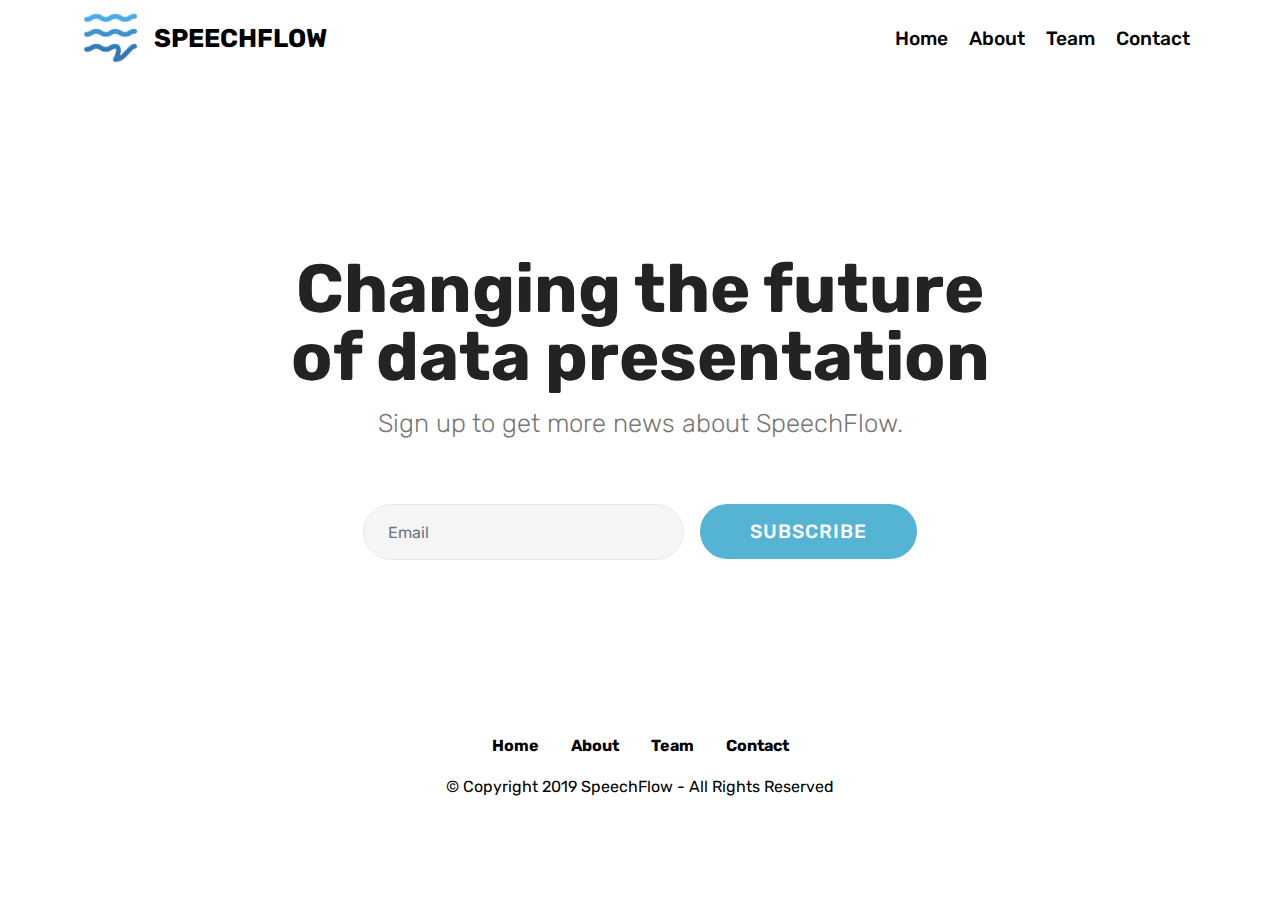
==== commit 9ef873a3: "create github pages" ====
--- a/index.html
+++ b/index.html
@@ -49,13 +49,13 @@
         <div class="collapse navbar-collapse" id="navbarSupportedContent">
             <ul class="navbar-nav nav-dropdown nav-right" data-app-modern-menu="true"><li class="nav-item">
                     <a class="nav-link link text-black display-4" href="index.html">Home</a>
-                </li><li class="nav-item"><a class="nav-link link text-black display-4" href="about.html">About</a></li><li class="nav-item"><a class="nav-link link text-black display-4" href="team.html">Team</a></li></ul>
+                </li><li class="nav-item"><a class="nav-link link text-black display-4" href="about.html">About</a></li><li class="nav-item"><a class="nav-link link text-black display-4" href="team.html">Team</a></li><li class="nav-item"><a class="nav-link link text-black display-4" href="team.html">Contact</a></li></ul>
             
         </div>
     </nav>
 </section>
 
-<section class="engine"><a href="https://mobirise.info/w">html5 templates</a></section><section class="header1 cid-rmCIBo8sqP" id="header16-1j">
+<section class="engine"><a href="https://mobirise.info/m">free site design templates</a></section><section class="header1 cid-rmCIBo8sqP" id="header16-1j">
 
     
 
@@ -92,7 +92,7 @@
         <div class="row py-2 justify-content-center">
             <div class="col-12 col-lg-6  col-md-8 " data-form-type="formoid">
                 <!---Formbuilder Form--->
-                <form action="https://mobirise.com/" method="POST" class="mbr-form form-with-styler" data-form-title="Mobirise Form"><input type="hidden" name="email" data-form-email="true" value="MdV2cUnSB7sHXEg4AjC1g5OmInixoszKhl3sCZswHYSNOi0G929+mAtU0fxm3MvpSzPcEOdngDqGCpDiBSVuyKhWQujolspa/AVmFvbBOtv8oBJXzhcpPXpEg0a7/5h5">
+                <form action="https://mobirise.com/" method="POST" class="mbr-form form-with-styler" data-form-title="Mobirise Form"><input type="hidden" name="email" data-form-email="true" value="kzxInadXmb4/mXubXaFf+j41H82lWmztpy/T0EjX+2ouL57I2WnmKRrw9yXvBD00YMfi+Fa6D4HAngjJgeVvLynNIY89nnkk4PUXSrqePcvAsp/zXe+QbkbD0vuullIs">
                     <div class="row">
                         <div hidden="hidden" data-form-alert="" class="alert alert-success col-12">Thanks for filling out the form!</div>
                         <div hidden="hidden" data-form-alert-danger="" class="alert alert-danger col-12">
--- a/assets/mobirise/css/mbr-additional.css
+++ b/assets/mobirise/css/mbr-additional.css
@@ -2391,3 +2391,515 @@
 .cid-rmC5UQ24PU .media-container-row .mbr-text {
   color: #000000;
 }
+.cid-rmBKshVHnx .navbar {
+  background: #ffffff;
+  transition: none;
+  min-height: 77px;
+  padding: .5rem 0;
+}
+.cid-rmBKshVHnx .navbar-dropdown.bg-color.transparent.opened {
+  background: #ffffff;
+}
+.cid-rmBKshVHnx a {
+  font-style: normal;
+}
+.cid-rmBKshVHnx .nav-item span {
+  padding-right: 0.4em;
+  line-height: 0.5em;
+  vertical-align: text-bottom;
+  position: relative;
+  text-decoration: none;
+}
+.cid-rmBKshVHnx .nav-item a {
+  display: -webkit-flex;
+  align-items: center;
+  justify-content: center;
+  padding: 0.7rem 0 !important;
+  margin: 0rem .65rem !important;
+  -webkit-align-items: center;
+  -webkit-justify-content: center;
+}
+.cid-rmBKshVHnx .nav-item:focus,
+.cid-rmBKshVHnx .nav-link:focus {
+  outline: none;
+}
+.cid-rmBKshVHnx .btn {
+  padding: 0.4rem 1.5rem;
+  display: -webkit-inline-flex;
+  align-items: center;
+  -webkit-align-items: center;
+}
+.cid-rmBKshVHnx .btn .mbr-iconfont {
+  font-size: 1.6rem;
+}
+.cid-rmBKshVHnx .menu-logo {
+  margin-right: auto;
+}
+.cid-rmBKshVHnx .menu-logo .navbar-brand {
+  display: flex;
+  margin-left: 5rem;
+  padding: 0;
+  transition: padding .2s;
+  min-height: 3.8rem;
+  -webkit-align-items: center;
+  align-items: center;
+}
+.cid-rmBKshVHnx .menu-logo .navbar-brand .navbar-caption-wrap {
+  display: flex;
+  -webkit-align-items: center;
+  align-items: center;
+  word-break: break-word;
+  min-width: 7rem;
+  margin: .3rem 0;
+}
+.cid-rmBKshVHnx .menu-logo .navbar-brand .navbar-caption-wrap .navbar-caption {
+  line-height: 1.2rem !important;
+  padding-right: 2rem;
+}
+.cid-rmBKshVHnx .menu-logo .navbar-brand .navbar-logo {
+  font-size: 4rem;
+  transition: font-size 0.25s;
+}
+.cid-rmBKshVHnx .menu-logo .navbar-brand .navbar-logo img {
+  display: flex;
+}
+.cid-rmBKshVHnx .menu-logo .navbar-brand .navbar-logo .mbr-iconfont {
+  transition: font-size 0.25s;
+}
+.cid-rmBKshVHnx .menu-logo .navbar-brand .navbar-logo a {
+  display: inline-flex;
+}
+.cid-rmBKshVHnx .navbar-toggleable-sm .navbar-collapse {
+  justify-content: flex-end;
+  -webkit-justify-content: flex-end;
+  padding-right: 5rem;
+  width: auto;
+}
+.cid-rmBKshVHnx .navbar-toggleable-sm .navbar-collapse .navbar-nav {
+  flex-wrap: wrap;
+  -webkit-flex-wrap: wrap;
+  padding-left: 0;
+}
+.cid-rmBKshVHnx .navbar-toggleable-sm .navbar-collapse .navbar-nav .nav-item {
+  -webkit-align-self: center;
+  align-self: center;
+}
+.cid-rmBKshVHnx .navbar-toggleable-sm .navbar-collapse .navbar-buttons {
+  padding-left: 0;
+  padding-bottom: 0;
+}
+.cid-rmBKshVHnx .dropdown .dropdown-menu {
+  background: #ffffff;
+  display: none;
+  position: absolute;
+  min-width: 5rem;
+  padding-top: 1.4rem;
+  padding-bottom: 1.4rem;
+  text-align: left;
+}
+.cid-rmBKshVHnx .dropdown .dropdown-menu .dropdown-item {
+  width: auto;
+  padding: 0.235em 1.5385em 0.235em 1.5385em !important;
+}
+.cid-rmBKshVHnx .dropdown .dropdown-menu .dropdown-item::after {
+  right: 0.5rem;
+}
+.cid-rmBKshVHnx .dropdown .dropdown-menu .dropdown-submenu {
+  margin: 0;
+}
+.cid-rmBKshVHnx .dropdown.open > .dropdown-menu {
+  display: block;
+}
+.cid-rmBKshVHnx .navbar-toggleable-sm.opened:after {
+  position: absolute;
+  width: 100vw;
+  height: 100vh;
+  content: '';
+  background-color: rgba(0, 0, 0, 0.1);
+  left: 0;
+  bottom: 0;
+  transform: translateY(100%);
+  -webkit-transform: translateY(100%);
+  z-index: 1000;
+}
+.cid-rmBKshVHnx .navbar.navbar-short {
+  min-height: 60px;
+  transition: all .2s;
+}
+.cid-rmBKshVHnx .navbar.navbar-short .navbar-toggler-right {
+  top: 20px;
+}
+.cid-rmBKshVHnx .navbar.navbar-short .navbar-logo a {
+  font-size: 2.5rem !important;
+  line-height: 2.5rem;
+  transition: font-size 0.25s;
+}
+.cid-rmBKshVHnx .navbar.navbar-short .navbar-logo a .mbr-iconfont {
+  font-size: 2.5rem !important;
+}
+.cid-rmBKshVHnx .navbar.navbar-short .navbar-logo a img {
+  height: 3rem !important;
+}
+.cid-rmBKshVHnx .navbar.navbar-short .navbar-brand {
+  min-height: 3rem;
+}
+.cid-rmBKshVHnx button.navbar-toggler {
+  width: 31px;
+  height: 18px;
+  cursor: pointer;
+  transition: all .2s;
+  top: 1.5rem;
+  right: 1rem;
+}
+.cid-rmBKshVHnx button.navbar-toggler:focus {
+  outline: none;
+}
+.cid-rmBKshVHnx button.navbar-toggler .hamburger span {
+  position: absolute;
+  right: 0;
+  width: 30px;
+  height: 2px;
+  border-right: 5px;
+  background-color: #333333;
+}
+.cid-rmBKshVHnx button.navbar-toggler .hamburger span:nth-child(1) {
+  top: 0;
+  transition: all .2s;
+}
+.cid-rmBKshVHnx button.navbar-toggler .hamburger span:nth-child(2) {
+  top: 8px;
+  transition: all .15s;
+}
+.cid-rmBKshVHnx button.navbar-toggler .hamburger span:nth-child(3) {
+  top: 8px;
+  transition: all .15s;
+}
+.cid-rmBKshVHnx button.navbar-toggler .hamburger span:nth-child(4) {
+  top: 16px;
+  transition: all .2s;
+}
+.cid-rmBKshVHnx nav.opened .hamburger span:nth-child(1) {
+  top: 8px;
+  width: 0;
+  opacity: 0;
+  right: 50%;
+  transition: all .2s;
+}
+.cid-rmBKshVHnx nav.opened .hamburger span:nth-child(2) {
+  -webkit-transform: rotate(45deg);
+  transform: rotate(45deg);
+  transition: all .25s;
+}
+.cid-rmBKshVHnx nav.opened .hamburger span:nth-child(3) {
+  -webkit-transform: rotate(-45deg);
+  transform: rotate(-45deg);
+  transition: all .25s;
+}
+.cid-rmBKshVHnx nav.opened .hamburger span:nth-child(4) {
+  top: 8px;
+  width: 0;
+  opacity: 0;
+  right: 50%;
+  transition: all .2s;
+}
+.cid-rmBKshVHnx .collapsed.navbar-expand {
+  flex-direction: column;
+  -webkit-flex-direction: column;
+}
+.cid-rmBKshVHnx .collapsed .btn {
+  display: -webkit-flex;
+}
+.cid-rmBKshVHnx .collapsed .navbar-collapse {
+  display: none !important;
+  padding-right: 0 !important;
+}
+.cid-rmBKshVHnx .collapsed .navbar-collapse.collapsing,
+.cid-rmBKshVHnx .collapsed .navbar-collapse.show {
+  display: block !important;
+}
+.cid-rmBKshVHnx .collapsed .navbar-collapse.collapsing .navbar-nav,
+.cid-rmBKshVHnx .collapsed .navbar-collapse.show .navbar-nav {
+  display: block;
+  text-align: center;
+}
+.cid-rmBKshVHnx .collapsed .navbar-collapse.collapsing .navbar-nav .nav-item,
+.cid-rmBKshVHnx .collapsed .navbar-collapse.show .navbar-nav .nav-item {
+  clear: both;
+}
+.cid-rmBKshVHnx .collapsed .navbar-collapse.collapsing .navbar-nav .nav-item:last-child,
+.cid-rmBKshVHnx .collapsed .navbar-collapse.show .navbar-nav .nav-item:last-child {
+  margin-bottom: 1rem;
+}
+.cid-rmBKshVHnx .collapsed .navbar-collapse.collapsing .navbar-buttons,
+.cid-rmBKshVHnx .collapsed .navbar-collapse.show .navbar-buttons {
+  text-align: center;
+}
+.cid-rmBKshVHnx .collapsed .navbar-collapse.collapsing .navbar-buttons:last-child,
+.cid-rmBKshVHnx .collapsed .navbar-collapse.show .navbar-buttons:last-child {
+  margin-bottom: 1rem;
+}
+@media (min-width: 992px) {
+  .cid-rmBKshVHnx .collapsed:not(.navbar-short) .navbar-collapse {
+    max-height: calc(98.5vh - 3.8rem);
+  }
+}
+.cid-rmBKshVHnx .collapsed button.navbar-toggler {
+  display: block;
+}
+.cid-rmBKshVHnx .collapsed .navbar-brand {
+  margin-left: 1rem !important;
+}
+.cid-rmBKshVHnx .collapsed .navbar-toggleable-sm {
+  flex-direction: column;
+  -webkit-flex-direction: column;
+}
+.cid-rmBKshVHnx .collapsed .dropdown .dropdown-menu {
+  width: 100%;
+  text-align: center;
+  position: relative;
+  opacity: 0;
+  overflow: hidden;
+  display: block;
+  height: 0;
+  visibility: hidden;
+  padding: 0;
+  transition-duration: .5s;
+  transition-property: opacity,padding,height;
+}
+.cid-rmBKshVHnx .collapsed .dropdown.open > .dropdown-menu {
+  position: relative;
+  opacity: 1;
+  height: auto;
+  padding: 1.4rem 0;
+  visibility: visible;
+}
+.cid-rmBKshVHnx .collapsed .dropdown .dropdown-submenu {
+  left: 0;
+  text-align: center;
+  width: 100%;
+}
+.cid-rmBKshVHnx .collapsed .dropdown .dropdown-toggle[data-toggle="dropdown-submenu"]::after {
+  margin-top: 0;
+  position: inherit;
+  right: 0;
+  top: 50%;
+  display: inline-block;
+  width: 0;
+  height: 0;
+  margin-left: .3em;
+  vertical-align: middle;
+  content: "";
+  border-top: .30em solid;
+  border-right: .30em solid transparent;
+  border-left: .30em solid transparent;
+}
+@media (max-width: 991px) {
+  .cid-rmBKshVHnx.navbar-expand {
+    flex-direction: column;
+    -webkit-flex-direction: column;
+  }
+  .cid-rmBKshVHnx img {
+    height: 3.8rem !important;
+  }
+  .cid-rmBKshVHnx .btn {
+    display: -webkit-flex;
+  }
+  .cid-rmBKshVHnx button.navbar-toggler {
+    display: block;
+  }
+  .cid-rmBKshVHnx .navbar-brand {
+    margin-left: 1rem !important;
+  }
+  .cid-rmBKshVHnx .navbar-toggleable-sm {
+    flex-direction: column;
+    -webkit-flex-direction: column;
+  }
+  .cid-rmBKshVHnx .navbar-collapse {
+    display: none !important;
+    padding-right: 0 !important;
+  }
+  .cid-rmBKshVHnx .navbar-collapse.collapsing,
+  .cid-rmBKshVHnx .navbar-collapse.show {
+    display: block !important;
+  }
+  .cid-rmBKshVHnx .navbar-collapse.collapsing .navbar-nav,
+  .cid-rmBKshVHnx .navbar-collapse.show .navbar-nav {
+    display: block;
+    text-align: center;
+  }
+  .cid-rmBKshVHnx .navbar-collapse.collapsing .navbar-nav .nav-item,
+  .cid-rmBKshVHnx .navbar-collapse.show .navbar-nav .nav-item {
+    clear: both;
+  }
+  .cid-rmBKshVHnx .navbar-collapse.collapsing .navbar-nav .nav-item:last-child,
+  .cid-rmBKshVHnx .navbar-collapse.show .navbar-nav .nav-item:last-child {
+    margin-bottom: 1rem;
+  }
+  .cid-rmBKshVHnx .navbar-collapse.collapsing .navbar-buttons,
+  .cid-rmBKshVHnx .navbar-collapse.show .navbar-buttons {
+    text-align: center;
+  }
+  .cid-rmBKshVHnx .navbar-collapse.collapsing .navbar-buttons:last-child,
+  .cid-rmBKshVHnx .navbar-collapse.show .navbar-buttons:last-child {
+    margin-bottom: 1rem;
+  }
+  .cid-rmBKshVHnx .dropdown .dropdown-menu {
+    width: 100%;
+    text-align: center;
+    position: relative;
+    opacity: 0;
+    overflow: hidden;
+    display: block;
+    height: 0;
+    visibility: hidden;
+    padding: 0;
+    transition-duration: .5s;
+    transition-property: opacity,padding,height;
+  }
+  .cid-rmBKshVHnx .dropdown.open > .dropdown-menu {
+    position: relative;
+    opacity: 1;
+    height: auto;
+    padding: 1.4rem 0;
+    visibility: visible;
+  }
+  .cid-rmBKshVHnx .dropdown .dropdown-submenu {
+    left: 0;
+    text-align: center;
+    width: 100%;
+  }
+  .cid-rmBKshVHnx .dropdown .dropdown-toggle[data-toggle="dropdown-submenu"]::after {
+    margin-top: 0;
+    position: inherit;
+    right: 0;
+    top: 50%;
+    display: inline-block;
+    width: 0;
+    height: 0;
+    margin-left: .3em;
+    vertical-align: middle;
+    content: "";
+    border-top: .30em solid;
+    border-right: .30em solid transparent;
+    border-left: .30em solid transparent;
+  }
+}
+@media (min-width: 767px) {
+  .cid-rmBKshVHnx .menu-logo {
+    flex-shrink: 0;
+    -webkit-flex-shrink: 0;
+  }
+}
+.cid-rmBKshVHnx .navbar-collapse {
+  flex-basis: auto;
+  -webkit-flex-basis: auto;
+}
+.cid-rmBKshVHnx .nav-link:hover,
+.cid-rmBKshVHnx .dropdown-item:hover {
+  color: #767676 !important;
+}
+.cid-rGr1GYw9yw {
+  padding-top: 120px;
+  padding-bottom: 45px;
+  background-color: #ffffff;
+}
+.cid-rGr1GYw9yw .title {
+  margin-bottom: 2rem;
+}
+.cid-rGr1GYw9yw .mbr-section-subtitle {
+  color: #767676;
+}
+.cid-rGr1GYw9yw a:not([href]):not([tabindex]) {
+  color: #fff;
+  border-radius: 3px;
+}
+.cid-rGr1GYw9yw a.btn-white:not([href]):not([tabindex]) {
+  color: #333;
+}
+.cid-rGr1GYw9yw textarea.form-control {
+  min-height: 188px;
+}
+.cid-rmC5UQ24PU {
+  padding-top: 30px;
+  padding-bottom: 30px;
+  background-color: #ffffff;
+}
+.cid-rmC5UQ24PU .row-links {
+  width: 100%;
+  -webkit-justify-content: center;
+  justify-content: center;
+}
+.cid-rmC5UQ24PU .social-row {
+  width: 100%;
+  -webkit-justify-content: center;
+  justify-content: center;
+}
+.cid-rmC5UQ24PU .media-container-row {
+  -webkit-flex-direction: column;
+  flex-direction: column;
+  -webkit-justify-content: center;
+  justify-content: center;
+  -webkit-align-items: center;
+  align-items: center;
+}
+.cid-rmC5UQ24PU .media-container-row .foot-menu {
+  list-style: none;
+  display: flex;
+  -webkit-justify-content: center;
+  justify-content: center;
+  -webkit-flex-wrap: wrap;
+  flex-wrap: wrap;
+  padding: 0;
+  margin-bottom: 0;
+}
+.cid-rmC5UQ24PU .media-container-row .foot-menu li {
+  padding: 0 1rem 1rem 1rem;
+}
+.cid-rmC5UQ24PU .media-container-row .foot-menu li p {
+  margin: 0;
+}
+.cid-rmC5UQ24PU .media-container-row .social-list {
+  padding-left: 0;
+  margin-bottom: 0;
+  list-style: none;
+  display: flex;
+  -webkit-flex-wrap: wrap;
+  flex-wrap: wrap;
+  -webkit-justify-content: flex-end;
+  justify-content: flex-end;
+}
+.cid-rmC5UQ24PU .media-container-row .social-list .mbr-iconfont-social {
+  font-size: 1.5rem;
+  color: #ffffff;
+}
+.cid-rmC5UQ24PU .media-container-row .social-list .soc-item {
+  margin: 0 .5rem;
+}
+.cid-rmC5UQ24PU .media-container-row .social-list a {
+  margin: 0;
+  opacity: .5;
+  -webkit-transition: .2s linear;
+  transition: .2s linear;
+}
+.cid-rmC5UQ24PU .media-container-row .social-list a:hover {
+  opacity: 1;
+}
+@media (max-width: 767px) {
+  .cid-rmC5UQ24PU .media-container-row .social-list {
+    -webkit-justify-content: center;
+    justify-content: center;
+  }
+}
+.cid-rmC5UQ24PU .media-container-row .row-copirayt {
+  word-break: break-word;
+  width: 100%;
+}
+.cid-rmC5UQ24PU .media-container-row .row-copirayt p {
+  width: 100%;
+}
+.cid-rmC5UQ24PU foot-menu-item {
+  color: #000000;
+}
+.cid-rmC5UQ24PU .media-container-row .mbr-text {
+  color: #000000;
+}
--- a/assets/mobirise/css/mbr-additional.css
+++ b/assets/mobirise/css/mbr-additional.css
@@ -2391,3 +2391,515 @@
 .cid-rmC5UQ24PU .media-container-row .mbr-text {
   color: #000000;
 }
+.cid-rmBKshVHnx .navbar {
+  background: #ffffff;
+  transition: none;
+  min-height: 77px;
+  padding: .5rem 0;
+}
+.cid-rmBKshVHnx .navbar-dropdown.bg-color.transparent.opened {
+  background: #ffffff;
+}
+.cid-rmBKshVHnx a {
+  font-style: normal;
+}
+.cid-rmBKshVHnx .nav-item span {
+  padding-right: 0.4em;
+  line-height: 0.5em;
+  vertical-align: text-bottom;
+  position: relative;
+  text-decoration: none;
+}
+.cid-rmBKshVHnx .nav-item a {
+  display: -webkit-flex;
+  align-items: center;
+  justify-content: center;
+  padding: 0.7rem 0 !important;
+  margin: 0rem .65rem !important;
+  -webkit-align-items: center;
+  -webkit-justify-content: center;
+}
+.cid-rmBKshVHnx .nav-item:focus,
+.cid-rmBKshVHnx .nav-link:focus {
+  outline: none;
+}
+.cid-rmBKshVHnx .btn {
+  padding: 0.4rem 1.5rem;
+  display: -webkit-inline-flex;
+  align-items: center;
+  -webkit-align-items: center;
+}
+.cid-rmBKshVHnx .btn .mbr-iconfont {
+  font-size: 1.6rem;
+}
+.cid-rmBKshVHnx .menu-logo {
+  margin-right: auto;
+}
+.cid-rmBKshVHnx .menu-logo .navbar-brand {
+  display: flex;
+  margin-left: 5rem;
+  padding: 0;
+  transition: padding .2s;
+  min-height: 3.8rem;
+  -webkit-align-items: center;
+  align-items: center;
+}
+.cid-rmBKshVHnx .menu-logo .navbar-brand .navbar-caption-wrap {
+  display: flex;
+  -webkit-align-items: center;
+  align-items: center;
+  word-break: break-word;
+  min-width: 7rem;
+  margin: .3rem 0;
+}
+.cid-rmBKshVHnx .menu-logo .navbar-brand .navbar-caption-wrap .navbar-caption {
+  line-height: 1.2rem !important;
+  padding-right: 2rem;
+}
+.cid-rmBKshVHnx .menu-logo .navbar-brand .navbar-logo {
+  font-size: 4rem;
+  transition: font-size 0.25s;
+}
+.cid-rmBKshVHnx .menu-logo .navbar-brand .navbar-logo img {
+  display: flex;
+}
+.cid-rmBKshVHnx .menu-logo .navbar-brand .navbar-logo .mbr-iconfont {
+  transition: font-size 0.25s;
+}
+.cid-rmBKshVHnx .menu-logo .navbar-brand .navbar-logo a {
+  display: inline-flex;
+}
+.cid-rmBKshVHnx .navbar-toggleable-sm .navbar-collapse {
+  justify-content: flex-end;
+  -webkit-justify-content: flex-end;
+  padding-right: 5rem;
+  width: auto;
+}
+.cid-rmBKshVHnx .navbar-toggleable-sm .navbar-collapse .navbar-nav {
+  flex-wrap: wrap;
+  -webkit-flex-wrap: wrap;
+  padding-left: 0;
+}
+.cid-rmBKshVHnx .navbar-toggleable-sm .navbar-collapse .navbar-nav .nav-item {
+  -webkit-align-self: center;
+  align-self: center;
+}
+.cid-rmBKshVHnx .navbar-toggleable-sm .navbar-collapse .navbar-buttons {
+  padding-left: 0;
+  padding-bottom: 0;
+}
+.cid-rmBKshVHnx .dropdown .dropdown-menu {
+  background: #ffffff;
+  display: none;
+  position: absolute;
+  min-width: 5rem;
+  padding-top: 1.4rem;
+  padding-bottom: 1.4rem;
+  text-align: left;
+}
+.cid-rmBKshVHnx .dropdown .dropdown-menu .dropdown-item {
+  width: auto;
+  padding: 0.235em 1.5385em 0.235em 1.5385em !important;
+}
+.cid-rmBKshVHnx .dropdown .dropdown-menu .dropdown-item::after {
+  right: 0.5rem;
+}
+.cid-rmBKshVHnx .dropdown .dropdown-menu .dropdown-submenu {
+  margin: 0;
+}
+.cid-rmBKshVHnx .dropdown.open > .dropdown-menu {
+  display: block;
+}
+.cid-rmBKshVHnx .navbar-toggleable-sm.opened:after {
+  position: absolute;
+  width: 100vw;
+  height: 100vh;
+  content: '';
+  background-color: rgba(0, 0, 0, 0.1);
+  left: 0;
+  bottom: 0;
+  transform: translateY(100%);
+  -webkit-transform: translateY(100%);
+  z-index: 1000;
+}
+.cid-rmBKshVHnx .navbar.navbar-short {
+  min-height: 60px;
+  transition: all .2s;
+}
+.cid-rmBKshVHnx .navbar.navbar-short .navbar-toggler-right {
+  top: 20px;
+}
+.cid-rmBKshVHnx .navbar.navbar-short .navbar-logo a {
+  font-size: 2.5rem !important;
+  line-height: 2.5rem;
+  transition: font-size 0.25s;
+}
+.cid-rmBKshVHnx .navbar.navbar-short .navbar-logo a .mbr-iconfont {
+  font-size: 2.5rem !important;
+}
+.cid-rmBKshVHnx .navbar.navbar-short .navbar-logo a img {
+  height: 3rem !important;
+}
+.cid-rmBKshVHnx .navbar.navbar-short .navbar-brand {
+  min-height: 3rem;
+}
+.cid-rmBKshVHnx button.navbar-toggler {
+  width: 31px;
+  height: 18px;
+  cursor: pointer;
+  transition: all .2s;
+  top: 1.5rem;
+  right: 1rem;
+}
+.cid-rmBKshVHnx button.navbar-toggler:focus {
+  outline: none;
+}
+.cid-rmBKshVHnx button.navbar-toggler .hamburger span {
+  position: absolute;
+  right: 0;
+  width: 30px;
+  height: 2px;
+  border-right: 5px;
+  background-color: #333333;
+}
+.cid-rmBKshVHnx button.navbar-toggler .hamburger span:nth-child(1) {
+  top: 0;
+  transition: all .2s;
+}
+.cid-rmBKshVHnx button.navbar-toggler .hamburger span:nth-child(2) {
+  top: 8px;
+  transition: all .15s;
+}
+.cid-rmBKshVHnx button.navbar-toggler .hamburger span:nth-child(3) {
+  top: 8px;
+  transition: all .15s;
+}
+.cid-rmBKshVHnx button.navbar-toggler .hamburger span:nth-child(4) {
+  top: 16px;
+  transition: all .2s;
+}
+.cid-rmBKshVHnx nav.opened .hamburger span:nth-child(1) {
+  top: 8px;
+  width: 0;
+  opacity: 0;
+  right: 50%;
+  transition: all .2s;
+}
+.cid-rmBKshVHnx nav.opened .hamburger span:nth-child(2) {
+  -webkit-transform: rotate(45deg);
+  transform: rotate(45deg);
+  transition: all .25s;
+}
+.cid-rmBKshVHnx nav.opened .hamburger span:nth-child(3) {
+  -webkit-transform: rotate(-45deg);
+  transform: rotate(-45deg);
+  transition: all .25s;
+}
+.cid-rmBKshVHnx nav.opened .hamburger span:nth-child(4) {
+  top: 8px;
+  width: 0;
+  opacity: 0;
+  right: 50%;
+  transition: all .2s;
+}
+.cid-rmBKshVHnx .collapsed.navbar-expand {
+  flex-direction: column;
+  -webkit-flex-direction: column;
+}
+.cid-rmBKshVHnx .collapsed .btn {
+  display: -webkit-flex;
+}
+.cid-rmBKshVHnx .collapsed .navbar-collapse {
+  display: none !important;
+  padding-right: 0 !important;
+}
+.cid-rmBKshVHnx .collapsed .navbar-collapse.collapsing,
+.cid-rmBKshVHnx .collapsed .navbar-collapse.show {
+  display: block !important;
+}
+.cid-rmBKshVHnx .collapsed .navbar-collapse.collapsing .navbar-nav,
+.cid-rmBKshVHnx .collapsed .navbar-collapse.show .navbar-nav {
+  display: block;
+  text-align: center;
+}
+.cid-rmBKshVHnx .collapsed .navbar-collapse.collapsing .navbar-nav .nav-item,
+.cid-rmBKshVHnx .collapsed .navbar-collapse.show .navbar-nav .nav-item {
+  clear: both;
+}
+.cid-rmBKshVHnx .collapsed .navbar-collapse.collapsing .navbar-nav .nav-item:last-child,
+.cid-rmBKshVHnx .collapsed .navbar-collapse.show .navbar-nav .nav-item:last-child {
+  margin-bottom: 1rem;
+}
+.cid-rmBKshVHnx .collapsed .navbar-collapse.collapsing .navbar-buttons,
+.cid-rmBKshVHnx .collapsed .navbar-collapse.show .navbar-buttons {
+  text-align: center;
+}
+.cid-rmBKshVHnx .collapsed .navbar-collapse.collapsing .navbar-buttons:last-child,
+.cid-rmBKshVHnx .collapsed .navbar-collapse.show .navbar-buttons:last-child {
+  margin-bottom: 1rem;
+}
+@media (min-width: 992px) {
+  .cid-rmBKshVHnx .collapsed:not(.navbar-short) .navbar-collapse {
+    max-height: calc(98.5vh - 3.8rem);
+  }
+}
+.cid-rmBKshVHnx .collapsed button.navbar-toggler {
+  display: block;
+}
+.cid-rmBKshVHnx .collapsed .navbar-brand {
+  margin-left: 1rem !important;
+}
+.cid-rmBKshVHnx .collapsed .navbar-toggleable-sm {
+  flex-direction: column;
+  -webkit-flex-direction: column;
+}
+.cid-rmBKshVHnx .collapsed .dropdown .dropdown-menu {
+  width: 100%;
+  text-align: center;
+  position: relative;
+  opacity: 0;
+  overflow: hidden;
+  display: block;
+  height: 0;
+  visibility: hidden;
+  padding: 0;
+  transition-duration: .5s;
+  transition-property: opacity,padding,height;
+}
+.cid-rmBKshVHnx .collapsed .dropdown.open > .dropdown-menu {
+  position: relative;
+  opacity: 1;
+  height: auto;
+  padding: 1.4rem 0;
+  visibility: visible;
+}
+.cid-rmBKshVHnx .collapsed .dropdown .dropdown-submenu {
+  left: 0;
+  text-align: center;
+  width: 100%;
+}
+.cid-rmBKshVHnx .collapsed .dropdown .dropdown-toggle[data-toggle="dropdown-submenu"]::after {
+  margin-top: 0;
+  position: inherit;
+  right: 0;
+  top: 50%;
+  display: inline-block;
+  width: 0;
+  height: 0;
+  margin-left: .3em;
+  vertical-align: middle;
+  content: "";
+  border-top: .30em solid;
+  border-right: .30em solid transparent;
+  border-left: .30em solid transparent;
+}
+@media (max-width: 991px) {
+  .cid-rmBKshVHnx.navbar-expand {
+    flex-direction: column;
+    -webkit-flex-direction: column;
+  }
+  .cid-rmBKshVHnx img {
+    height: 3.8rem !important;
+  }
+  .cid-rmBKshVHnx .btn {
+    display: -webkit-flex;
+  }
+  .cid-rmBKshVHnx button.navbar-toggler {
+    display: block;
+  }
+  .cid-rmBKshVHnx .navbar-brand {
+    margin-left: 1rem !important;
+  }
+  .cid-rmBKshVHnx .navbar-toggleable-sm {
+    flex-direction: column;
+    -webkit-flex-direction: column;
+  }
+  .cid-rmBKshVHnx .navbar-collapse {
+    display: none !important;
+    padding-right: 0 !important;
+  }
+  .cid-rmBKshVHnx .navbar-collapse.collapsing,
+  .cid-rmBKshVHnx .navbar-collapse.show {
+    display: block !important;
+  }
+  .cid-rmBKshVHnx .navbar-collapse.collapsing .navbar-nav,
+  .cid-rmBKshVHnx .navbar-collapse.show .navbar-nav {
+    display: block;
+    text-align: center;
+  }
+  .cid-rmBKshVHnx .navbar-collapse.collapsing .navbar-nav .nav-item,
+  .cid-rmBKshVHnx .navbar-collapse.show .navbar-nav .nav-item {
+    clear: both;
+  }
+  .cid-rmBKshVHnx .navbar-collapse.collapsing .navbar-nav .nav-item:last-child,
+  .cid-rmBKshVHnx .navbar-collapse.show .navbar-nav .nav-item:last-child {
+    margin-bottom: 1rem;
+  }
+  .cid-rmBKshVHnx .navbar-collapse.collapsing .navbar-buttons,
+  .cid-rmBKshVHnx .navbar-collapse.show .navbar-buttons {
+    text-align: center;
+  }
+  .cid-rmBKshVHnx .navbar-collapse.collapsing .navbar-buttons:last-child,
+  .cid-rmBKshVHnx .navbar-collapse.show .navbar-buttons:last-child {
+    margin-bottom: 1rem;
+  }
+  .cid-rmBKshVHnx .dropdown .dropdown-menu {
+    width: 100%;
+    text-align: center;
+    position: relative;
+    opacity: 0;
+    overflow: hidden;
+    display: block;
+    height: 0;
+    visibility: hidden;
+    padding: 0;
+    transition-duration: .5s;
+    transition-property: opacity,padding,height;
+  }
+  .cid-rmBKshVHnx .dropdown.open > .dropdown-menu {
+    position: relative;
+    opacity: 1;
+    height: auto;
+    padding: 1.4rem 0;
+    visibility: visible;
+  }
+  .cid-rmBKshVHnx .dropdown .dropdown-submenu {
+    left: 0;
+    text-align: center;
+    width: 100%;
+  }
+  .cid-rmBKshVHnx .dropdown .dropdown-toggle[data-toggle="dropdown-submenu"]::after {
+    margin-top: 0;
+    position: inherit;
+    right: 0;
+    top: 50%;
+    display: inline-block;
+    width: 0;
+    height: 0;
+    margin-left: .3em;
+    vertical-align: middle;
+    content: "";
+    border-top: .30em solid;
+    border-right: .30em solid transparent;
+    border-left: .30em solid transparent;
+  }
+}
+@media (min-width: 767px) {
+  .cid-rmBKshVHnx .menu-logo {
+    flex-shrink: 0;
+    -webkit-flex-shrink: 0;
+  }
+}
+.cid-rmBKshVHnx .navbar-collapse {
+  flex-basis: auto;
+  -webkit-flex-basis: auto;
+}
+.cid-rmBKshVHnx .nav-link:hover,
+.cid-rmBKshVHnx .dropdown-item:hover {
+  color: #767676 !important;
+}
+.cid-rGr1GYw9yw {
+  padding-top: 120px;
+  padding-bottom: 45px;
+  background-color: #ffffff;
+}
+.cid-rGr1GYw9yw .title {
+  margin-bottom: 2rem;
+}
+.cid-rGr1GYw9yw .mbr-section-subtitle {
+  color: #767676;
+}
+.cid-rGr1GYw9yw a:not([href]):not([tabindex]) {
+  color: #fff;
+  border-radius: 3px;
+}
+.cid-rGr1GYw9yw a.btn-white:not([href]):not([tabindex]) {
+  color: #333;
+}
+.cid-rGr1GYw9yw textarea.form-control {
+  min-height: 188px;
+}
+.cid-rmC5UQ24PU {
+  padding-top: 30px;
+  padding-bottom: 30px;
+  background-color: #ffffff;
+}
+.cid-rmC5UQ24PU .row-links {
+  width: 100%;
+  -webkit-justify-content: center;
+  justify-content: center;
+}
+.cid-rmC5UQ24PU .social-row {
+  width: 100%;
+  -webkit-justify-content: center;
+  justify-content: center;
+}
+.cid-rmC5UQ24PU .media-container-row {
+  -webkit-flex-direction: column;
+  flex-direction: column;
+  -webkit-justify-content: center;
+  justify-content: center;
+  -webkit-align-items: center;
+  align-items: center;
+}
+.cid-rmC5UQ24PU .media-container-row .foot-menu {
+  list-style: none;
+  display: flex;
+  -webkit-justify-content: center;
+  justify-content: center;
+  -webkit-flex-wrap: wrap;
+  flex-wrap: wrap;
+  padding: 0;
+  margin-bottom: 0;
+}
+.cid-rmC5UQ24PU .media-container-row .foot-menu li {
+  padding: 0 1rem 1rem 1rem;
+}
+.cid-rmC5UQ24PU .media-container-row .foot-menu li p {
+  margin: 0;
+}
+.cid-rmC5UQ24PU .media-container-row .social-list {
+  padding-left: 0;
+  margin-bottom: 0;
+  list-style: none;
+  display: flex;
+  -webkit-flex-wrap: wrap;
+  flex-wrap: wrap;
+  -webkit-justify-content: flex-end;
+  justify-content: flex-end;
+}
+.cid-rmC5UQ24PU .media-container-row .social-list .mbr-iconfont-social {
+  font-size: 1.5rem;
+  color: #ffffff;
+}
+.cid-rmC5UQ24PU .media-container-row .social-list .soc-item {
+  margin: 0 .5rem;
+}
+.cid-rmC5UQ24PU .media-container-row .social-list a {
+  margin: 0;
+  opacity: .5;
+  -webkit-transition: .2s linear;
+  transition: .2s linear;
+}
+.cid-rmC5UQ24PU .media-container-row .social-list a:hover {
+  opacity: 1;
+}
+@media (max-width: 767px) {
+  .cid-rmC5UQ24PU .media-container-row .social-list {
+    -webkit-justify-content: center;
+    justify-content: center;
+  }
+}
+.cid-rmC5UQ24PU .media-container-row .row-copirayt {
+  word-break: break-word;
+  width: 100%;
+}
+.cid-rmC5UQ24PU .media-container-row .row-copirayt p {
+  width: 100%;
+}
+.cid-rmC5UQ24PU foot-menu-item {
+  color: #000000;
+}
+.cid-rmC5UQ24PU .media-container-row .mbr-text {
+  color: #000000;
+}
